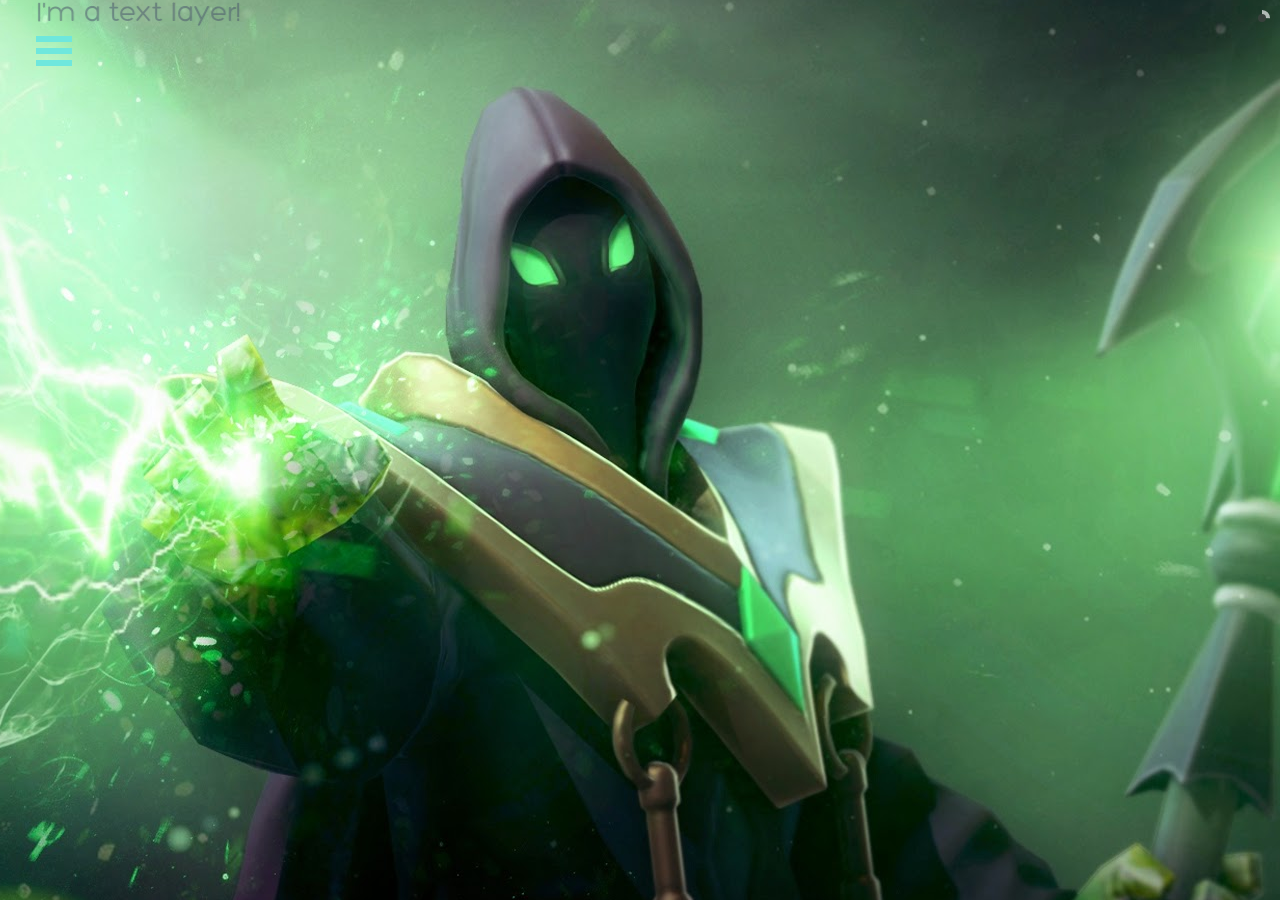
==== index.html @ c5466368 "Add margins to section (media) headings in home page" ====
<!DOCTYPE html>
<html lang="en">
<head>
	<meta charset="UTF-8">
	<meta http-equiv="X-UA-Compatible" content="IE=edge">
    <meta name="viewport" content="width=device-width, initial-scale=1">

	<title>Designscaster</title>

    <!-- Fonts -->
    <link rel="stylesheet" href="css/fonts.css">
    <!-- Font Awesome Icons -->
    <!-- Todo: download a stable file and get rid of the cdn link -->
    <link rel="stylesheet" href="https://maxcdn.bootstrapcdn.com/font-awesome/4.6.1/css/font-awesome.min.css">
    <!-- Bootstrap -->
    <link href="css/bootstrap.min.css" rel="stylesheet">

    <link rel="stylesheet" type="text/css" href="css/sideslide.css" />
    <!-- LayerSlider stylesheet -->
    <link rel="stylesheet" href="css/layerslider/layerslider.css" type="text/css">

    <link rel="stylesheet" href="css/style.css">

    <!-- HTML5 shim and Respond.js for IE8 support of HTML5 elements and media queries -->
    <!-- WARNING: Respond.js doesn't work if you view the page via file:// -->
    <!--[if lt IE 9]>
      <script src="https://oss.maxcdn.com/html5shiv/3.7.2/html5shiv.min.js"></script>
      <script src="https://oss.maxcdn.com/respond/1.4.2/respond.min.js"></script>
    <![endif]-->
</head>
<body>
    <div class="menu-wrap">
            <nav class="menu">
                <div class="icon-list">
                    <a href="#"><i class="fa fa-fw fa-star-o"></i><span>Favorites</span></a>
                    <a href="#"><i class="fa fa-fw fa-bell-o"></i><span>Alerts</span></a>
                    <a href="#"><i class="fa fa-fw fa-envelope-o"></i><span>Messages</span></a>
                    <a href="#"><i class="fa fa-fw fa-comment-o"></i><span>Comments</span></a>
                    <a href="#"><i class="fa fa-fw fa-bar-chart-o"></i><span>Analytics</span></a>
                    <a href="#"><i class="fa fa-fw fa-newspaper-o"></i><span>Reading List</span></a>
                </div>
            </nav>
            <button class="close-button" id="close-button">Close Menu</button>
        </div>
        <button class="menu-button" id="open-button">Open Menu</button>
        <div class="main-wrapper">
            <div class="content-wrap">
                <div class="content">

                    <div id="layerslider" style="width: 100%; height: 100%;">
                        <!-- The contents on your slider will be here -->

                        <!-- Slide -->
                        <div class="ls-slide" data-ls="slidedelay: 2000; transition2d: all;">
                         
                            <!-- A regular slide background -->
                            <img src="img/slider-1.jpg" class="ls-bg" alt="Slide background"/>
                         
                            <!-- YouTube/Vimeo video -->
                            <h3 class="ls-l">I'm a text layer!</h3>
                        </div>

                        <!-- Slide -->
                        <div class="ls-slide" data-ls="slidedelay: 2000; transition2d: all;">
                         
                            <!-- A regular slide background -->
                             <img src="img/slider-2.jpg" class="ls-bg" alt="Slide background"/>
                         
                            <!-- YouTube/Vimeo video -->
                            <h3 class="ls-l">I'm a text layer!</h3>
                        </div>

                    </div>

                    <div class="jumbotron">
                      <div class="container">
                          <h1>Hello, world!</h1>
  <p>Lorem ipsum dolor sit amet, consectetur adipisicing elit. Inventore impedit explicabo maiores provident obcaecati temporibus debitis ratione, amet! Impedit atque placeat deserunt recusandae magnam tenetur cumque laborum consequuntur, dolorum necessitatibus.</p>
  <p><a class="btn btn-primary btn-lg" href="#" role="button">Learn more</a></p>
                      </div>
                    </div>

                    <div class="container">
                        <div class="page-header">
                          <h1>About <small>designscaster</small></h1>
                        </div>
                       <div class="row">
                            <div class="col-sm-3">
                                <div class="media media-home">
                                    <div class="media-img pull-left">
                                        <div class="view view-1">
                                            <img src="./img/about.jpg" alt="About" width="120" height="120">
                                            <div class="mask mask-1"></div>
                                            <div class="mask mask-2"></div>
                                            <div class="mask-content">
                                                <a href="#" class="info">More</a>
                                            </div>
                                        </div>
                                    </div>
                                    <div class="media-body">
                                        <h4 class="media-heading">
                                            <a href="#">About</a>
                                        </h4>
                                        <p class="hidden-sm">Who we are and how we work</p>
                                    </div>
                                </div><!-- end media -->
                            </div>
                            <div class="col-sm-3">
                                <div class="media media-home">
                                    <div class="media-img pull-left">
                                        <div class="view view-2">
                                            <img src="./img/about.jpg" alt="Portfolio" width="120" height="120">
                                            <div class="mask mask-1"></div>
                                            <div class="mask mask-2"></div>
                                            <div class="mask-content">
                                                <a href="#" class="info">More</a>
                                            </div>
                                        </div>
                                    </div>
                                    <div class="media-body">
                                        <h4 class="media-heading">
                                            <a href="#">Portfolio</a>
                                        </h4>
                                        <p class="hidden-sm">Our projects</p>
                                    </div>
                                </div><!-- end media -->
                            </div>
                            <div class="col-sm-3">
                                <div class="media media-home">
                                    <div class="media-img pull-left">
                                        <div class="view view-3">
                                            <img src="./img/about.jpg" alt="Services" width="120" height="120">
                                            <div class="mask mask-1"></div>
                                            <div class="mask mask-2"></div>
                                            <div class="mask-content">
                                                <a href="#" class="info">More</a>
                                            </div>
                                        </div>
                                    </div>
                                    <div class="media-body">
                                        <h4 class="media-heading">
                                            <a href="#">Services</a>
                                        </h4>
                                        <p class="hidden-sm">What can we do for you</p>
                                    </div>
                                </div><!-- end media -->
                            </div>
                            <div class="col-sm-3">
                                <div class="media media-home">
                                    <div class="media-img pull-left">
                                        <div class="view view-4">
                                            <img src="./img/about.jpg" alt="Contact" width="120" height="120">
                                            <div class="mask mask-1"></div>
                                            <div class="mask mask-2"></div>
                                            <div class="mask-content">
                                                <a href="#" class="info">More</a>
                                            </div>
                                        </div>
                                    </div>
                                    <div class="media-body">
                                        <h4 class="media-heading">
                                            <a href="#">Get in touch</a>
                                        </h4>
                                        <p class="hidden-sm">How to contact us</p>
                                    </div>
                                </div><!-- end media -->
                            </div>
                        </div><!-- end row -->                
                    </div><!-- end container -->                
                </div>
            </div><!-- /content-wrap -->
        </div><!-- /main-wrapper -->

	<!-- jQuery (necessary for Bootstrap's JavaScript plugins) -->
    <script src="https://ajax.googleapis.com/ajax/libs/jquery/1.11.3/jquery.min.js"></script>
    <!-- Include all compiled plugins (below), or include individual files as needed -->
    <script src="js/bootstrap.min.js"></script>

    <script src="js/classie.js"></script>
    <script src="js/main.js"></script>
 
    <!-- External libraries: GreenSock -->
    <script src="js/layerslider/greensock.js" type="text/javascript"></script>
 
    <!-- LayerSlider script files -->
    <script src="js/layerslider/layerslider.transitions.js" type="text/javascript"></script>
    <script src="js/layerslider/layerslider.kreaturamedia.jquery.js" type="text/javascript"></script>

    <!-- Our Custom Script -->
    <script>
        $(document).ready(function(){
     
            // Calling LayerSlider on the target element
            $('#layerslider').layerSlider({
     
                // Slider options goes here,
                // please check the 'List of slider options' section in the documentation
                skin: 'noskin',
                pauseOnHover: false,
                // skinsPath: 'skins/',
                responsiveUnder : 960,
                // layersContainer : 960
            });
            

        });
    </script>
</body>
</html>
---- css/fonts.css ----
@font-face {
  font-family: 'Droid Serif';
  src: url('../fonts/DroidSerif.ttf');
}
@font-face {
    font-family: 'Droid Serif';
 	src: url('../fonts/DroidSerif-Bold.ttf');
    font-weight: bold;
}
@font-face {
    font-family: 'Droid Serif';
  	src: url('../fonts/DroidSerif-Italic.ttf');
    font-style: italic;
}
@font-face {
    font-family: 'Droid Serif';
 	src: url('../fonts/DroidSerif-BoldItalic.ttf');
 	font-weight: bold;
    font-style: italic, oblique;
}
@font-face {
  font-family: 'Hero';
  src: url('../fonts/Hero.otf');
}
@font-face {
  font-family: 'Hero';
  src: url('../fonts/Hero Light.otf');
  font-weight: 300;
}
---- css/sideslide.css ----
html, 
body, 
.main-wrapper, 
.content-wrap {
	overflow: hidden;
	width: 100%;
	height: 100%;
}

.main-wrapper {
}

.menu-wrap a {
	color: #fff;
}

.menu-wrap a:hover,
.menu-wrap a:focus {
	color: #6FE7DD;
}

.content-wrap {
	overflow-y: scroll;
	-webkit-overflow-scrolling: touch;
}

.content {
	position: relative;
	    height: 100%;
}

.content::before {
	position: absolute;
	top: 0;
	left: 0;
	z-index: 10;
	width: 100%;
	height: 100%;
	background: rgba(0,0,0,0.3);
	content: '';
	opacity: 0;
	-webkit-transform: translate3d(100%,0,0);
	transform: translate3d(100%,0,0);
	-webkit-transition: opacity 0.4s, -webkit-transform 0s 0.4s;
	transition: opacity 0.4s, transform 0s 0.4s;
	-webkit-transition-timing-function: cubic-bezier(0.7,0,0.3,1);
	transition-timing-function: cubic-bezier(0.7,0,0.3,1);
}

/* Menu Button */
.menu-button {
	position: fixed;
	z-index: 1000;
	margin: 1em;
	padding: 0;
	width: 2.5em;
	height: 2.25em;
	border: none;
	text-indent: 2.5em;
	font-size: 1.5em;
	color: transparent;
	background: transparent;
}

.menu-button::before {
	position: absolute;
	top: 0.5em;
	right: 0.5em;
	bottom: 0.5em;
	left: 0.5em;
	background: linear-gradient(#6FE7DD 20%, transparent 20%, transparent 40%, #6FE7DD 40%, #6FE7DD 60%, transparent 60%, transparent 80%, #6FE7DD 80%);
	content: '';
}

.menu-button:hover {
	opacity: 0.6;
}

/* Close Button */
.close-button {
	width: 1em;
	height: 1em;
	position: absolute;
	right: 1em;
	top: 1em;
	overflow: hidden;
	text-indent: 1em;
	font-size: 0.75em;
	border: none;
	background: transparent;
	color: transparent;
}

.close-button::before,
.close-button::after {
	content: '';
	position: absolute;
	width: 3px;
	height: 100%;
	top: 0;
	left: 50%;
	background: #fff;
}

.close-button::before {
	-webkit-transform: rotate(45deg);
	transform: rotate(45deg);
}

.close-button::after {
	-webkit-transform: rotate(-45deg);
	transform: rotate(-45deg);
}

/* Menu */
.menu-wrap {
	position: absolute;
	z-index: 1001;
	width: 300px;
	height: 100%;
	background: #3490DE;
	padding: 2.5em 1.5em 0;
	font-size: 1.15em;
	-webkit-transform: translate3d(-320px,0,0);
	transform: translate3d(-320px,0,0);
	-webkit-transition: -webkit-transform 0.4s;
	transition: transform 0.4s;
	-webkit-transition-timing-function: cubic-bezier(0.7,0,0.3,1);
	transition-timing-function: cubic-bezier(0.7,0,0.3,1);
}

.menu, 
.icon-list {
	height: 100%;
}

.icon-list {
	-webkit-transform: translate3d(0,100%,0);
	transform: translate3d(0,100%,0);
}

.icon-list a {
	display: block;
	padding: 0.8em;
	-webkit-transform: translate3d(0,500px,0);
	transform: translate3d(0,500px,0);
}

.icon-list,
.icon-list a {
	-webkit-transition: -webkit-transform 0s 0.4s;
	transition: transform 0s 0.4s;
	-webkit-transition-timing-function: cubic-bezier(0.7,0,0.3,1);
	transition-timing-function: cubic-bezier(0.7,0,0.3,1);
}

.icon-list a:nth-child(2) {
	-webkit-transform: translate3d(0,1000px,0);
	transform: translate3d(0,1000px,0);
}

.icon-list a:nth-child(3) {
	-webkit-transform: translate3d(0,1500px,0);
	transform: translate3d(0,1500px,0);
}

.icon-list a:nth-child(4) {
	-webkit-transform: translate3d(0,2000px,0);
	transform: translate3d(0,2000px,0);
}

.icon-list a:nth-child(5) {
	-webkit-transform: translate3d(0,2500px,0);
	transform: translate3d(0,2500px,0);
}

.icon-list a:nth-child(6) {
	-webkit-transform: translate3d(0,3000px,0);
	transform: translate3d(0,3000px,0);
}

.icon-list a span {
	margin-left: 10px;
	font-weight: 700;
}

/* Shown menu */
.show-menu .menu-wrap {
	-webkit-transform: translate3d(0,0,0);
	transform: translate3d(0,0,0);
	-webkit-transition: -webkit-transform 0.8s;
	transition: transform 0.8s;
	-webkit-transition-timing-function: cubic-bezier(0.7,0,0.3,1);
	transition-timing-function: cubic-bezier(0.7,0,0.3,1);
}

.show-menu .icon-list,
.show-menu .icon-list a {
	-webkit-transform: translate3d(0,0,0);
	transform: translate3d(0,0,0);
	-webkit-transition: -webkit-transform 0.8s;
	transition: transform 0.8s;
	-webkit-transition-timing-function: cubic-bezier(0.7,0,0.3,1);
	transition-timing-function: cubic-bezier(0.7,0,0.3,1);
}

.show-menu .icon-list a {
	-webkit-transition-duration: 0.9s;
	transition-duration: 0.9s;
}

.show-menu .content::before {
	opacity: 1;
	-webkit-transition: opacity 0.8s;
	transition: opacity 0.8s;
	-webkit-transition-timing-function: cubic-bezier(0.7,0,0.3,1);
	transition-timing-function: cubic-bezier(0.7,0,0.3,1);
	-webkit-transform: translate3d(0,0,0);
	transform: translate3d(0,0,0);
}
---- css/layerslider/layerslider.css ----
/*
	* Style settings of LayerSlider
	*
	* (c) 2011-2014 George Krupa, John Gera & Kreatura Media
	*
	* Plugin web:			http://kreaturamedia.com/
	* Licenses: 			http://codecanyon.net/licenses/
*/



/* Global settings */

.ls-container {
	visibility: hidden;
	position: relative;
}

.ls-lt-container {
	position: absolute;
}

.ls-lt-container,
.ls-lt-container * {
	text-align: left !important;
	direction: ltr !important;
}

.ls-container-fullscreen {
	margin: 0 auto !important;
	padding: 2% !important;
	background: black !important;
	border-radius: 0 !important;
	-moz-border-radius: 0 !important;
	-webkit-border-radius: 0 !important;
	border: none !important;
}

.ls-container-fullscreen .ls-thumbnail-wrapper,
.ls-container-fullscreen .ls-fullscreen,
.ls-container-fullscreen .ls-shadow {
	display: none !important;
}

.ls-overflow-hidden {
	overflow: hidden;
}

.ls-inner {
	position: relative;
	background-position: center center;
	z-index: 2;
}

.ls-loading-container {
	position: absolute !important;
	display: none;
	z-index: 3 !important;
	left: 50% !important;
	top: 50% !important;
}

.ls-loading-indicator {
	margin: 0 auto;
}

.ls-inner,
.ls-slide {
	width: 100%;
	height: 100%;
}

.ls-slide,
.ls-layer {
	position: absolute;
	display: none;
	background-position: center center;
	overflow: hidden;
}

.ls-active,
.ls-animating {
	display: block !important;
}

.ls-slide > * {
	position: absolute;
	line-height: normal;
	margin: 0;
	left: 0;
	top: 0;
}

.ls-slide .ls-bg {
	left: 0px;
	top: 0px;
	transform: none !important;
	-o-transform: none !important;
	-ms-transform: none !important;
	-moz-transform: none !important;
	-webkit-transform: none !important;
}

.ls-yourlogo {
	position: absolute;
	z-index: 99;
}



/* Timers */

.ls-bar-timer {
	position: absolute;
	width: 0;
	height: 2px;
	background: white;
	border-bottom: 2px solid #555;
	opacity: .55;
	filter: alpha(opacity=55);
	z-index: 4;
	top: 0;
}

.ls-circle-timer {
	width: 16px;
	height: 16px;
	position: absolute;
	right: 10px;
	top: 10px;
	z-index: 4;
	opacity: .65;
	filter: alpha(opacity=65);
	display: none;
}

.ls-ct-half {
	background: white;
}

.ls-ct-center {
	background: #444;
}

.ls-ct-left,
.ls-ct-right {
	width: 50%;
	height: 100%;
	overflow: hidden;
}

.ls-ct-left,
.ls-ct-right {
	float: left;
	position: relative;
}

.ls-ct-rotate {
	width: 200%;
	height: 100%;
	position: absolute;
	top: 0;
}

.ls-ct-left .ls-ct-rotate,
.ls-ct-right .ls-ct-hider,
.ls-ct-right .ls-ct-half {
	left: 0;
}

.ls-ct-right .ls-ct-rotate,
.ls-ct-left .ls-ct-hider,
.ls-ct-left .ls-ct-half {
	right: 0;
}

.ls-ct-hider,
.ls-ct-half {
	position: absolute;
	top: 0;
}

.ls-ct-hider {
	width: 50%;
	height: 100%;
	overflow: hidden;
}

.ls-ct-half {
	width: 200%;
	height: 100%;
}

.ls-ct-center {
	width: 50%;
	height: 50%;
	left: 25%;
	top: 25%;
	position: absolute;
}

.ls-ct-half,
.ls-ct-center {
	border-radius: 100px;
	-moz-border-radius: 100px;
	-webkit-border-radius: 100px;
}



/* Navigation */

.ls-bottom-nav-wrapper {
	height: 0;
}

.ls-bottom-slidebuttons {
	text-align: left;
}

.ls-bottom-nav-wrapper,
.ls-below-thumbnails {
	z-index: 2;
	height: 0;
	position: relative;
	text-align: center;
	margin: 0 auto;
}

.ls-below-thumbnails {
	display: none;
	z-index: 6;
}

.ls-bottom-nav-wrapper a,
.ls-nav-prev,
.ls-nav-next {
	outline: none;
}

* .ls-bottom-nav-wrapper *,
* .ls-bottom-nav-wrapper span * {
	direction: ltr !important;
}

.ls-bottom-slidebuttons {
	position: relative;
	z-index: 1000;
}

.ls-bottom-slidebuttons,
.ls-nav-start,
.ls-nav-stop,
.ls-nav-sides {
	position: relative;
}

.ls-nothumb {
	text-align: center !important;
}

.ls-link {
	position: absolute;
	width: 100% !important;
	height: 100% !important;
	left: 0 !important;
	top: 0 !important;
	background-image: url(blank.gif);
}

.ls-slide > a > * {
	background-image: url(blank.gif);
}



/* Embedded videos */

.ls-vpcontainer {
	width: 100%;
	height: 100%;
	position: absolute;
	left: 0;
	top: 0;
}

.ls-videopreview {
	width : 100%;
	height : 100%;
	position : absolute;
	left : 0;
	top : 0;
	cursor : pointer;
}

.ls-playvideo {
	position: absolute;
	left: 50%;
	top: 50%;
	cursor: pointer;
}



/* Thumbnails */

.ls-tn {
	display: none !important;
}

.ls-thumbnail-hover {
	display: none;
	position: absolute;
	left: 0;
}

.ls-thumbnail-hover-inner {
	width: 100%;
	height: 100%;
	position: absolute;
	left: 0;
	top: 0;
	display: none;
}

.ls-thumbnail-hover-bg {
	position: absolute;
	width: 100%;
	height: 100%;
	left: 0;
	top: 0;
}

.ls-thumbnail-hover-img {
	position: absolute;
	overflow: hidden;
}

.ls-thumbnail-hover img {
	max-width: none !important;
	position: absolute;
	display: inline-block;
	visibility: visible !important;
	left: 50%;
	top: 0;
}

.ls-thumbnail-hover span {
	left: 50%;
	top: 100%;
	width: 0;
	height: 0;
	display: block;
	position: absolute;
	border-left-color: transparent !important;
	border-right-color: transparent !important;
	border-bottom-color: transparent !important;
}

.ls-thumbnail-wrapper {
	position: relative;
	width: 100%;
	margin: 0 auto;
	z-index: 4;
}

.ls-thumbnail {
	position: relative;
	margin: 0 auto;
}

.ls-thumbnail-inner,
.ls-thumbnail-slide-container {
	width: 100%;
}

.ls-thumbnail-slide-container {
	overflow: hidden !important;
	position: relative;
}

.ls-touchscroll {
	overflow-x: auto !important;
}

.ls-thumbnail-slide {
	text-align: center;
	white-space: nowrap;
	float: left;
	position: relative;
}

.ls-thumbnail-slide a {
	overflow: hidden;
	display: inline-block;
	width: 0;
	height: 0;
	position: relative;
}

.ls-thumbnail-slide img {
	max-width: none !important;
	max-height: 100% !important;
	height: 100%;
	visibility: visible !important;
}

.ls-shadow {
	display: none;
	position: absolute;
	z-index: 1;
	top: 100%;
	width: 100%;
	left: 0;
	overflow: hidden !important;
	visibility: hidden;
}

.ls-shadow img {
	width: 100% !important;
	height: auto !important;
	position: absolute !important;
	left: 0 !important;
	bottom: 0 !important;
}

.ls-bottom-nav-wrapper,
.ls-thumbnail-wrapper,
.ls-nav-prev,
.ls-nav-next {
	visibility: hidden;
}



/* WP plugin fullwidth */

.ls-wp-fullwidth-container {
	width: 100%;
	position: relative;
}

.ls-wp-fullwidth-helper {
	position: absolute;
}



/* 2D & 3D Layer Transitions */

.ls-overflow-hidden {
	overflow: hidden;
}

.ls-lt-tile {
	position: relative;
	float: left;
	perspective: 1000px;
	-o-perspective: 1000px;
	-ms-perspective: 1000px;
	-moz-perspective: 1000px;
	-webkit-perspective: 1000px;
}

.ls-lt-tile img {
	visibility: visible;
	display: inline-block;
}

.ls-curtiles {
	overflow: hidden;
}

.ls-curtiles,
.ls-nexttiles {
	position: absolute;
	width: 100%;
	height: 100%;
	left: 0;
	top: 0;
}

.ls-curtile, .ls-nexttile {
	overflow: hidden;
	position: absolute;
	width: 100% !important;
	height: 100% !important;
	backface-visibility: hidden;
	-o-backface-visibility: hidden;
	-ms-backface-visibility: hidden;
	-moz-backface-visibility: hidden;
	-webkit-backface-visibility: hidden;
}

.ls-curtile {
	left: 0;
	top: 0;
}

.ls-curtile img,
.ls-nexttile img {
	position: absolute;
	filter: inherit;
}

.ls-3d-container {
	position: relative;
	overflow: visible !important;
}

.ls-3d-box {
	position: absolute;
	top: 50%;
	left: 50%;
	transform-style: preserve-3d;
	-o-transform-style: preserve-3d;
	-ms-transform-style: preserve-3d;
	-moz-transform-style: preserve-3d;
	-webkit-transform-style: preserve-3d;
}

.ls-3d-box div {
	overflow: hidden;
	background: #777;
	margin: 0;
	padding: 0;
	position: absolute;
}



/* Full screen */

.ls-fullscreen {
	position: absolute;
	z-index: 10;
	cursor: pointer;
	display: block;
}



/* Removing all default global styles of WordPress themes */

html * .ls-nav-prev,
html * .ls-nav-next,
html * .ls-container img,
html * .ls-bottom-nav-wrapper a,
html * .ls-container .ls-fullscreen,
body * .ls-nav-prev,
body * .ls-nav-next,
body * .ls-container img,
body * .ls-bottom-nav-wrapper a,
body * .ls-container .ls-fullscreen,
#ls-global * .ls-nav-prev,
#ls-global * .ls-nav-next,
#ls-global * .ls-container img,
#ls-global * .ls-bottom-nav-wrapper a,
#ls-global * .ls-container .ls-fullscreen,
html * .ls-thumbnail a,
body * .ls-thumbnail a,
#ls-global * .ls-thumbnail a {
	transition: none;
	-o-transition: none;
	-ms-transition: none;
	-moz-transition: none;
	-webkit-transition: none;
	line-height: normal;
	outline: none;
	padding: 0;
	border: 0;
}

html * .ls-slide > a,
body * .ls-slide > a,
#ls-global * .ls-slide > a,
html * .ls-slide > h1,
body * .ls-slide > h1,
#ls-global * .ls-slide > h1,
html * .ls-slide > h2,
body * .ls-slide > h2,
#ls-global * .ls-slide > h2,
html * .ls-slide > h3,
body * .ls-slide > h3,
#ls-global * .ls-slide > h3,
html * .ls-slide > h4,
body * .ls-slide > h4,
#ls-global * .ls-slide > h4,
html * .ls-slide > h5,
body * .ls-slide > h5,
#ls-global * .ls-slide > h5,
html * .ls-slide > p,
body * .ls-slide > p,
#ls-global * .ls-slide > p,
html * .ls-slide > div,
body * .ls-slide > div,
#ls-global * .ls-slide > div,
html * .ls-slide > span,
body * .ls-slide > span,
#ls-global * .ls-slide > span,
html * .ls-slide > *,
body * .ls-slide > *,
#ls-global * .ls-slide > * {
	transition: none;
	-o-transition: none;
	-ms-transition: none;
	-moz-transition: none;
	-webkit-transition: none;
}

html * .ls-slide > *,
body * .ls-slide > *,
#ls-global * .ls-slide > * {
	margin: 0;
}

html * .ls-container img,
body * .ls-container img,
#ls-global * .ls-container img {
	background: none !important;
	min-width: 0 !important;
	max-width: none !important;
	border-radius: 0;
	box-shadow: none;
	border: 0;
	padding: 0;
}

/*html * .ls-thumbnail a img,
body * .ls-thumbnail a img,
#ls-global * .ls-thumbnail a img {
	min-width: 100% !important;
}
*/

html * .ls-wp-container .ls-slide > *,
body * .ls-wp-container .ls-slide > *,
#ls-global * .ls-wp-container .ls-slide > * {
	line-height: normal;
	outline: none;
	padding: 0;
	margin: 0;
	border: 0;
}

html * .ls-wp-container .ls-slide > a > *,
body * .ls-wp-container .ls-slide > a > *,
#ls-global * .ls-wp-container .ls-slide > a > * {
	margin: 0;
}

html * .ls-wp-container .ls-slide > a,
body * .ls-wp-container .ls-slide > a,
#ls-global * .ls-wp-container .ls-slide > a {
	text-decoration: none;
}

.ls-wp-fullwidth-container,
.ls-wp-fullwidth-helper,
.ls-container,
.ls-container * {
	box-sizing: content-box !important;
	-moz-box-sizing: content-box !important;
	-webkit-box-sizing: content-box !important;
}

html * .ls-yourlogo,
body * .ls-yourlogo,
#ls-global * .ls-yourlogo {
	margin: 0;
}

html * .ls-tn,
body * .ls-tn,
#ls-global * .ls-tn {
	display: none;
}

.site {
	overflow: visible !important;
}



/* Style of LayerSlider Debug Console */

.ls-debug-console * {
	margin: 0 !important;
	padding: 0 !important;
	border: 0 !important;
	color: white !important;
	text-shadow: none !important;
	font-family: "HelveticaNeue-Light", "Helvetica Neue Light", Helvetica, Arial, sans-serif !important;
	line-height: normal !important;
	-webkit-font-smoothing: antialiased !important;
	text-align: left !important;
	font-style: normal !important;
}

.ls-debug-console h1 {
	padding-top: 10px !important;
	font-size: 17px !important;
	font-weight: bold !important;
}

.ls-debug-console h1:first-child {
	padding-top: 0 !important;
}

.ls-debug-console ul {
	padding-top: 10px !important;
	list-style: none !important;
}

.ls-debug-console li {
	margin-left: 10px !important;
	font-size: 13px !important;
	position: relative !important;
	font-weight: normal !important;
}

html * .ls-debug-console li ul,
body * .ls-debug-console li ul,
#ls-global * .ls-debug-console li ul {
	display: none;
	width: 260px;
	left: -10px;
}

.ls-debug-console li ul {
	position: absolute !important;
	bottom: 100% !important;
	padding: 10px 10px 10px 0 !important;
	background: white !important;
	border-radius: 10px !important;
	box-shadow: 0 0 20px black !important;
}

html * .ls-debug-console li:hover ul,
body * .ls-debug-console li:hover ul,
#ls-global * .ls-debug-console li:hover ul {
	display: block;
}

.ls-debug-console li ul * {
	color: black !important;
}

.ls-debug-console a {
	text-decoration: none !important;
	border-bottom: 1px dotted white !important;
}

.ls-error {
	border-radius: 5px !important;
	-moz-border-radius: 5px !important;
	-wenkit-border-radius: 5px !important;
	background: white !important;
	height: auto !important;
	width: auto !important;
	color: white !important;
	padding: 20px 40px 30px 80px !important;
	position: relative !important;
	box-shadow: 0 2px 20px -5px black;
}

.ls-error p {
	line-height: normal !important;
	text-shadow: none !important;
	margin: 0 !important;
	padding: 0 !important;
	border: 0 !important;
	text-align: justify !important;
	font-family: Arial, sans-serif !important;
}

.ls-error .ls-error-title {
	line-height: 40px !important;
	color: red !important;
	font-weight: bold !important;
	font-size: 16px !important;
}

.ls-error .ls-error-text {
	color: #555 !important;
	font-weight: normal !important;
	font-size: 13px !important;
}

.ls-error .ls-exclam {
	width: 40px !important;
	height: 40px !important;
	position: absolute !important;
	left: 20px !important;
	top: 20px !important;
	border-radius: 50px !important;
	-moz-border-radius: 50px !important;
	-webkit-border-radius: 50px !important;
	font-size: 30px !important;
	font-weight: bold !important;
	color: white !important;
	line-height: 40px !important;
	background: red !important;
	text-align: center !important;
}



/* GPU Hardware Acceleration */

html * .ls-container .ls-shadow,
html * .ls-container .ls-slide > *,
html * .ls-container .ls-fullscreen,
html * .ls-container .ls-3d-container,
html * .ls-container .ls-lt-container,
html * .ls-container .ls-lt-container *,
html * .ls-container .ls-thumbnail-wrapper,
html * .ls-container .ls-bottom-nav-wrapper,
body * .ls-container .ls-shadow,
body * .ls-container .ls-slide > *,
body * .ls-container .ls-fullscreen,
body * .ls-container .ls-3d-container,
body * .ls-container .ls-lt-container,
body * .ls-container .ls-lt-container *,
body * .ls-container .ls-thumbnail-wrapper,
body * .ls-container .ls-bottom-nav-wrapper,
#ls-global * .ls-container .ls-shadow,
#ls-global * .ls-container .ls-slide > *,
#ls-global * .ls-container .ls-fullscreen,
#ls-global * .ls-container .ls-3d-container,
#ls-global * .ls-container .ls-lt-container,
#ls-global * .ls-container .ls-lt-container *,
#ls-global * .ls-container .ls-thumbnail-wrapper,
#ls-global * .ls-container .ls-bottom-nav-wrapper,
.ls-gpuhack {
	transform: translate3d(0, 0, 0);
	-o-transform: translate3d(0, 0, 0);
	-ms-transform: translate3d(0, 0, 0);
	-moz-transform: translate3d(0, 0, 0);
	-webkit-transform: translate3d(0, 0, 0);
}

.ls-videohack {
	transform: none !important;
	-o-transform: none !important;
	-ms-transform: none !important;
	-moz-transform: none !important;
	-webkit-transform: none !important;
	transform-origin: none !important;
	-o-transform-origin: none !important;
	-ms-transform-origin: none !important;
	-moz-transform-origin: none !important;
	-webkit-transform-origin: none !important;
}

.ls-oldiepnghack {
	filter: none !important;
}

.ls-gpuhack {
	width: 100% !important;
	height: 100% !important;
	left: 0px !important;
	top: 0px !important;
}


html * .ls-container .ls-webkit-hack,
body * .ls-container .ls-webkit-hack,
#ls-global * .ls-container .ls-webkit-hack {
	width: 100%;
	height: 100%;
	position: absolute;
	left: 0;
	top: 0;
	z-index: 1;
}

/* GPU */

@media (transform-3d), (-o-transform-3d), (-ms-transform-3d), (-moz-transform-3d), (-webkit-transform-3d) {
	#ls-test3d {
		position: absolute;
		left: 9px;
		height: 3px;
	}
}

/* Mobile features */

.ls-forcehide {
	display: none !important;
}
---- css/style.css ----
/* ------------------ HOME PAGE -------------------- */
.jumbotron {
	background-color: #3490DE;
	color: white;
}

	/* --------------- MEDIA STYLES ------------------ */
	.media-home .media-heading {
		margin-top: 20px;
	}

/* -------- HOVER EFFECTS - sections home page --------- */
.view {
    width: 120px;
    height: 120px;
    float: left;
    overflow: hidden;
    position: relative;
    text-align: center;
    box-shadow: 1px 1px 2px #e6e6e6;
    cursor: default;
}

.view .mask, .view .mask-content {
    width: 240px;
    height: 240px;
    position: absolute;
    overflow: hidden;
    top: 0;
    left: 0;
}

.view img {
    display: block;
    position: relative;
}

.view a.info {
    display: inline-block;
    text-decoration: none;
    padding: 7px 14px;
    color: #fff;
    text-transform: uppercase;
    box-shadow: 0 0 1px #000;
}

.view a.info:hover {
    box-shadow: 0 0 5px #000;
}

.view-1 .mask-1,
.view-1 .mask-2 {
	background-color: rgba(0,0,0,0.5);
    height: 240px;
    width: 240px;
	background: rgba(102, 57, 166, 0.5);
	opacity: 1;
    transition: all 0.3s ease-in-out 0.6s;
}

.view-2 .mask-1,
.view-2 .mask-2 {
	background-color: rgba(0,0,0,0.5);
    height: 240px;
    width: 240px;
	background: rgba(111,231,221,0.5);
	opacity: 1;
    transition: all 0.3s ease-in-out 0.6s;
}

.view-3 .mask-1,
.view-3 .mask-2 {
	background-color: rgba(0,0,0,0.5);
    height: 240px;
    width: 240px;
	background: rgba(52,144,222,0.5);
	opacity: 1;
    transition: all 0.3s ease-in-out 0.6s;
}

.view-4 .mask-1,
.view-4 .mask-2 {
	background-color: rgba(0,0,0,0.5);
    height: 240px;
    width: 240px;
	background: rgba(235,38,50,0.5);
	opacity: 1;
    transition: all 0.3s ease-in-out 0.6s;
}

.view .mask-1 { 
    left: auto;
    right: 0px;
    transform: rotate(45deg) translateX(-180px);
    transform-origin: 100% 0%;
}

.view .mask-2 { 
    top: auto;
    bottom: 0px;
    transform: rotate(45deg) translateX(180px);
    transform-origin: 0% 100%;
}

.view .mask-content {
    background: rgba(0,0,0,0.9);
    height: 0px;
    opacity: 0.5;
    width: 120px;
    overflow: hidden;
    transform: rotate(-33.5deg) translate(-112px,166px);
    transform-origin: 0% 100%;
    transition: all 0.4s ease-in-out 0.3s;
}

.view:hover .mask-content{
    height: 36px;
    width: 120px;
    opacity: 0.9;
    top: 40px;
    transform: rotate(0deg) translate(0px,0px);
}

.view:hover .mask-1,
.view:hover .mask-2 {
	transition-delay: 0s;
}

.view:hover .mask-1 {
    transform: rotate(45deg) translateX(1px);
}

.view:hover .mask-2 {  
    transform: rotate(45deg) translateX(-1px);
}
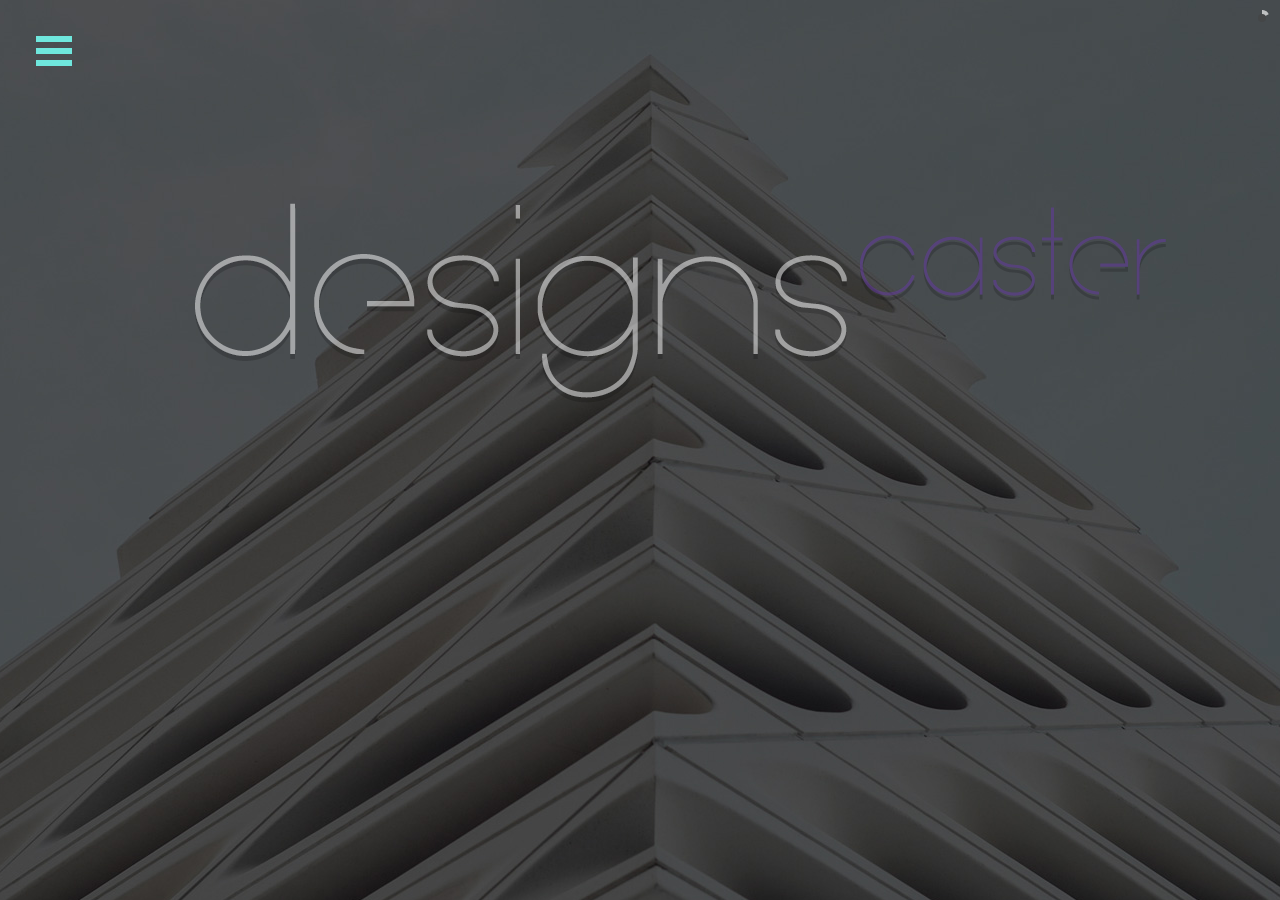
==== commit bd44a78b: "1. Logo 2. Slider 3. Blue section" ====
--- a/index.html
+++ b/index.html
@@ -31,6 +31,10 @@
 <body>
     <div class="menu-wrap">
             <nav class="menu">
+                <div>
+                    <img src="img/designscaster-logo-sm.png" class="img-responsive" alt="">
+                </div>
+                
                 <div class="icon-list">
                     <a href="#"><i class="fa fa-fw fa-star-o"></i><span>Favorites</span></a>
                     <a href="#"><i class="fa fa-fw fa-bell-o"></i><span>Alerts</span></a>
@@ -38,7 +42,10 @@
                     <a href="#"><i class="fa fa-fw fa-comment-o"></i><span>Comments</span></a>
                     <a href="#"><i class="fa fa-fw fa-bar-chart-o"></i><span>Analytics</span></a>
                     <a href="#"><i class="fa fa-fw fa-newspaper-o"></i><span>Reading List</span></a>
+                    <p style="color: #fff">We are a small motivated team and create beautiful websites mainly using the WordPress platform.</p>
                 </div>
+
+                        
             </nav>
             <button class="close-button" id="close-button">Close Menu</button>
         </div>
@@ -51,31 +58,35 @@
                         <!-- The contents on your slider will be here -->
 
                         <!-- Slide -->
-                        <div class="ls-slide" data-ls="slidedelay: 2000; transition2d: all;">
+                        <div class="ls-slide" data-ls="slidedelay: 3000; transition2d: all;">
                          
                             <!-- A regular slide background -->
                             <img src="img/slider-1.jpg" class="ls-bg" alt="Slide background"/>
-                         
-                            <!-- YouTube/Vimeo video -->
-                            <h3 class="ls-l">I'm a text layer!</h3>
+                             
+                             <!-- image layer -->
+                            <img style="top: 35%; left: 50%; font-size: 48px;" src="img/designscaster-logo.png" class="ls-l" alt="Image layer">
+
+                            <h1 style="top: 52%; left: 50%; font-size: 48px;"  data-ls="offsetxin:500;durationin:3000;rotateyin:60;transformoriginin:right 50% 0;offsetxout:-50;durationout:3000;showuntil:400;rotateyout:-60;transformoriginout:left 50% 0;delayin:300;parallaxlevel: -5;" class="ls-l">I'm a text layer!</h1>
                         </div>
 
                         <!-- Slide -->
-                        <div class="ls-slide" data-ls="slidedelay: 2000; transition2d: all;">
+                        <div class="ls-slide" data-ls="slidedelay: 3000; transition2d: all;">
                          
                             <!-- A regular slide background -->
                              <img src="img/slider-2.jpg" class="ls-bg" alt="Slide background"/>
                          
                             <!-- YouTube/Vimeo video -->
-                            <h3 class="ls-l">I'm a text layer!</h3>
+                            <h1 style="top: 50%; left: 50%; font-size: 48px;"  data-ls="offsetxin:0;durationin:1500;delayin:3700;rotateyin:90;skewxin:60;transformoriginin:25% 50% 0;offsetxout:100;durationout:750;skewxout:60;" class="ls-l">Cool things happen!</h1>
                         </div>
 
                     </div>
 
                     <div class="jumbotron">
                       <div class="container">
-                          <h1>Hello, world!</h1>
-  <p>Lorem ipsum dolor sit amet, consectetur adipisicing elit. Inventore impedit explicabo maiores provident obcaecati temporibus debitis ratione, amet! Impedit atque placeat deserunt recusandae magnam tenetur cumque laborum consequuntur, dolorum necessitatibus.</p>
+                          <h1><span class="glyphicon glyphicon-console"></span> Hello, world!</h1>
+                        <p>
+                            We are a young team of professionalists who have passion for innovation and quality. We have experience in the area of design and webdesign as well as branding, optimisation and social media marketing. Motivated to provide you with the best possible product for your business we adress every project individually. We will give you suggestions and you can choose which suits you the best.
+                        </p>
   <p><a class="btn btn-primary btn-lg" href="#" role="button">Learn more</a></p>
                       </div>
                     </div>
@@ -86,15 +97,11 @@
                         </div>
                        <div class="row">
                             <div class="col-sm-3">
-                                <div class="media media-home">
-                                    <div class="media-img pull-left">
-                                        <div class="view view-1">
-                                            <img src="./img/about.jpg" alt="About" width="120" height="120">
-                                            <div class="mask mask-1"></div>
-                                            <div class="mask mask-2"></div>
-                                            <div class="mask-content">
-                                                <a href="#" class="info">More</a>
-                                            </div>
+                                <div class="media">
+                                    <div class="media-img pull-left">
+                                        <div class="img-overlay">
+                                            <!-- <a href="#" class="btn btn-primary">More</a> -->
+                                            <img src="#" alt="About" width="120" height="120">
                                         </div>
                                     </div>
                                     <div class="media-body">
@@ -106,15 +113,11 @@
                                 </div><!-- end media -->
                             </div>
                             <div class="col-sm-3">
-                                <div class="media media-home">
-                                    <div class="media-img pull-left">
-                                        <div class="view view-2">
-                                            <img src="./img/about.jpg" alt="Portfolio" width="120" height="120">
-                                            <div class="mask mask-1"></div>
-                                            <div class="mask mask-2"></div>
-                                            <div class="mask-content">
-                                                <a href="#" class="info">More</a>
-                                            </div>
+                                <div class="media">
+                                    <div class="media-img pull-left">
+                                        <div class="img-overlay">
+                                            <!-- <a href="#" class="btn btn-primary">More</a> -->
+                                            <img src="#" alt="About" width="120" height="120">
                                         </div>
                                     </div>
                                     <div class="media-body">
@@ -126,15 +129,11 @@
                                 </div><!-- end media -->
                             </div>
                             <div class="col-sm-3">
-                                <div class="media media-home">
-                                    <div class="media-img pull-left">
-                                        <div class="view view-3">
-                                            <img src="./img/about.jpg" alt="Services" width="120" height="120">
-                                            <div class="mask mask-1"></div>
-                                            <div class="mask mask-2"></div>
-                                            <div class="mask-content">
-                                                <a href="#" class="info">More</a>
-                                            </div>
+                                <div class="media">
+                                    <div class="media-img pull-left">
+                                        <div class="img-overlay">
+                                            <!-- <a href="#" class="btn btn-primary">More</a> -->
+                                            <img src="#" alt="About" width="120" height="120">
                                         </div>
                                     </div>
                                     <div class="media-body">
@@ -146,15 +145,11 @@
                                 </div><!-- end media -->
                             </div>
                             <div class="col-sm-3">
-                                <div class="media media-home">
-                                    <div class="media-img pull-left">
-                                        <div class="view view-4">
-                                            <img src="./img/about.jpg" alt="Contact" width="120" height="120">
-                                            <div class="mask mask-1"></div>
-                                            <div class="mask mask-2"></div>
-                                            <div class="mask-content">
-                                                <a href="#" class="info">More</a>
-                                            </div>
+                                <div class="media">
+                                    <div class="media-img pull-left">
+                                        <div class="img-overlay">
+                                            <!-- <a href="#" class="btn btn-primary">More</a> -->
+                                            <img src="#" alt="About" width="120" height="120">
                                         </div>
                                     </div>
                                     <div class="media-body">
@@ -196,8 +191,8 @@
                 // Slider options goes here,
                 // please check the 'List of slider options' section in the documentation
                 skin: 'noskin',
-                pauseOnHover: false,
-                // skinsPath: 'skins/',
+                pauseOnHover: true,
+                skinsPath: 'skins/',
                 responsiveUnder : 960,
                 // layersContainer : 960
             });
--- a/css/sideslide.css
+++ b/css/sideslide.css
@@ -139,7 +139,7 @@
 	transform: translate3d(0,100%,0);
 }
 
-.icon-list a {
+.icon-list a,.icon-list p {
 	display: block;
 	padding: 0.8em;
 	-webkit-transform: translate3d(0,500px,0);
@@ -147,7 +147,8 @@
 }
 
 .icon-list,
-.icon-list a {
+.icon-list a,
+.icon-list p {
 	-webkit-transition: -webkit-transform 0s 0.4s;
 	transition: transform 0s 0.4s;
 	-webkit-transition-timing-function: cubic-bezier(0.7,0,0.3,1);
@@ -177,6 +178,10 @@
 .icon-list a:nth-child(6) {
 	-webkit-transform: translate3d(0,3000px,0);
 	transform: translate3d(0,3000px,0);
+}
+.icon-list p {
+	-webkit-transform: translate3d(0,3500px,0);
+	transform: translate3d(0,3500px,0);
 }
 
 .icon-list a span {
@@ -195,7 +200,8 @@
 }
 
 .show-menu .icon-list,
-.show-menu .icon-list a {
+.show-menu .icon-list a,
+.show-menu .icon-list p {
 	-webkit-transform: translate3d(0,0,0);
 	transform: translate3d(0,0,0);
 	-webkit-transition: -webkit-transform 0.8s;
@@ -204,7 +210,7 @@
 	transition-timing-function: cubic-bezier(0.7,0,0.3,1);
 }
 
-.show-menu .icon-list a {
+.show-menu .icon-list a, .show-menu .icon-list p {
 	-webkit-transition-duration: 0.9s;
 	transition-duration: 0.9s;
 }
--- a/css/style.css
+++ b/css/style.css
@@ -1,135 +1,7 @@
-/* ------------------ HOME PAGE -------------------- */
 .jumbotron {
 	background-color: #3490DE;
 	color: white;
 }
-
-	/* --------------- MEDIA STYLES ------------------ */
-	.media-home .media-heading {
-		margin-top: 20px;
-	}
-
-/* -------- HOVER EFFECTS - sections home page --------- */
-.view {
-    width: 120px;
-    height: 120px;
-    float: left;
-    overflow: hidden;
-    position: relative;
-    text-align: center;
-    box-shadow: 1px 1px 2px #e6e6e6;
-    cursor: default;
-}
-
-.view .mask, .view .mask-content {
-    width: 240px;
-    height: 240px;
-    position: absolute;
-    overflow: hidden;
-    top: 0;
-    left: 0;
-}
-
-.view img {
-    display: block;
-    position: relative;
-}
-
-.view a.info {
-    display: inline-block;
-    text-decoration: none;
-    padding: 7px 14px;
-    color: #fff;
-    text-transform: uppercase;
-    box-shadow: 0 0 1px #000;
-}
-
-.view a.info:hover {
-    box-shadow: 0 0 5px #000;
-}
-
-.view-1 .mask-1,
-.view-1 .mask-2 {
-	background-color: rgba(0,0,0,0.5);
-    height: 240px;
-    width: 240px;
-	background: rgba(102, 57, 166, 0.5);
-	opacity: 1;
-    transition: all 0.3s ease-in-out 0.6s;
-}
-
-.view-2 .mask-1,
-.view-2 .mask-2 {
-	background-color: rgba(0,0,0,0.5);
-    height: 240px;
-    width: 240px;
-	background: rgba(111,231,221,0.5);
-	opacity: 1;
-    transition: all 0.3s ease-in-out 0.6s;
-}
-
-.view-3 .mask-1,
-.view-3 .mask-2 {
-	background-color: rgba(0,0,0,0.5);
-    height: 240px;
-    width: 240px;
-	background: rgba(52,144,222,0.5);
-	opacity: 1;
-    transition: all 0.3s ease-in-out 0.6s;
-}
-
-.view-4 .mask-1,
-.view-4 .mask-2 {
-	background-color: rgba(0,0,0,0.5);
-    height: 240px;
-    width: 240px;
-	background: rgba(235,38,50,0.5);
-	opacity: 1;
-    transition: all 0.3s ease-in-out 0.6s;
-}
-
-.view .mask-1 { 
-    left: auto;
-    right: 0px;
-    transform: rotate(45deg) translateX(-180px);
-    transform-origin: 100% 0%;
-}
-
-.view .mask-2 { 
-    top: auto;
-    bottom: 0px;
-    transform: rotate(45deg) translateX(180px);
-    transform-origin: 0% 100%;
-}
-
-.view .mask-content {
-    background: rgba(0,0,0,0.9);
-    height: 0px;
-    opacity: 0.5;
-    width: 120px;
-    overflow: hidden;
-    transform: rotate(-33.5deg) translate(-112px,166px);
-    transform-origin: 0% 100%;
-    transition: all 0.4s ease-in-out 0.3s;
-}
-
-.view:hover .mask-content{
-    height: 36px;
-    width: 120px;
-    opacity: 0.9;
-    top: 40px;
-    transform: rotate(0deg) translate(0px,0px);
-}
-
-.view:hover .mask-1,
-.view:hover .mask-2 {
-	transition-delay: 0s;
-}
-
-.view:hover .mask-1 {
-    transform: rotate(45deg) translateX(1px);
-}
-
-.view:hover .mask-2 {  
-    transform: rotate(45deg) translateX(-1px);
-}
+.ls-slide h1 {
+	color: white !important;
+}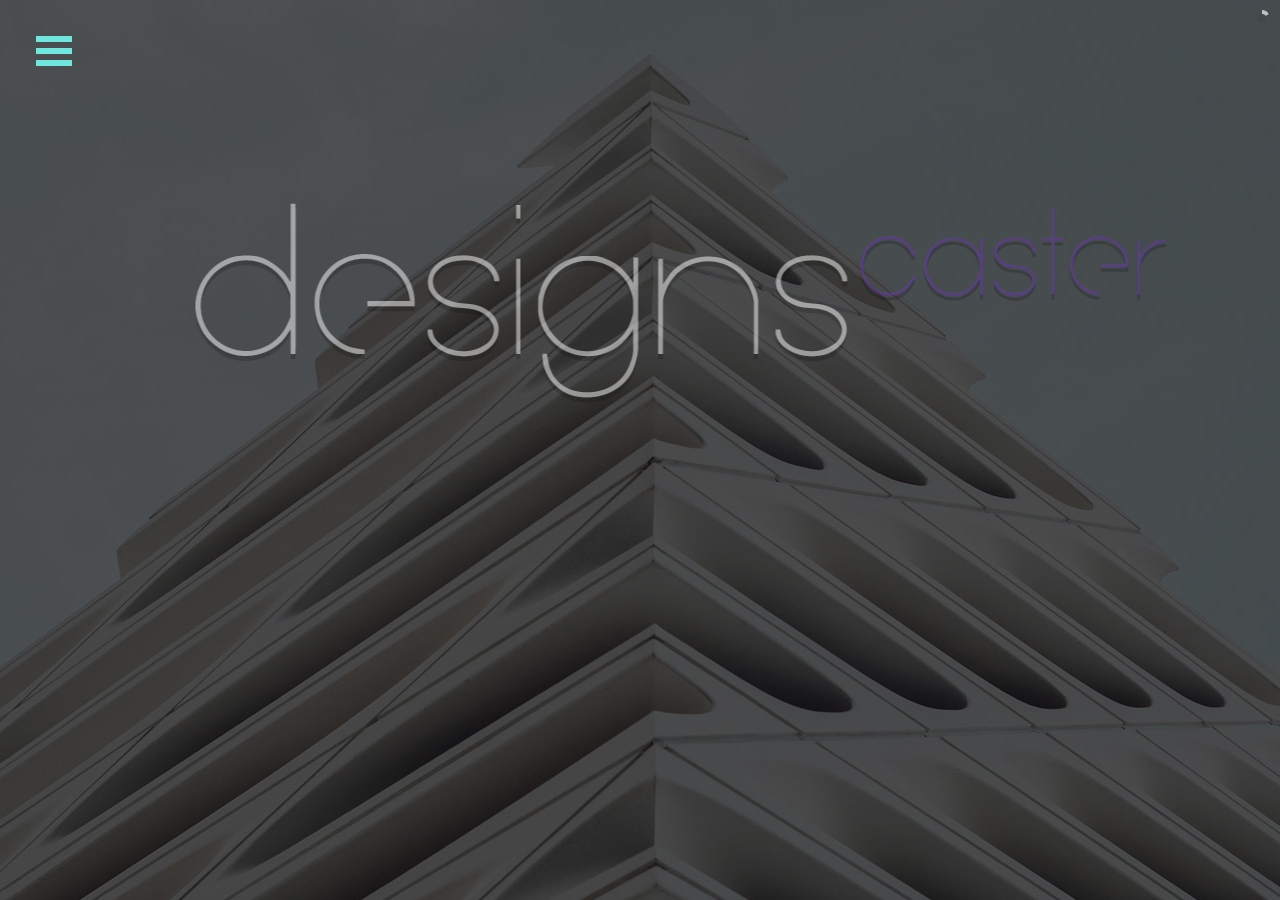
==== commit 193fd6b9: "Merge branch 'master' of https://bitbucket.org/notargetbg/designscaster" ====
--- a/index.html
+++ b/index.html
@@ -97,11 +97,15 @@
                         </div>
                        <div class="row">
                             <div class="col-sm-3">
-                                <div class="media">
-                                    <div class="media-img pull-left">
-                                        <div class="img-overlay">
-                                            <!-- <a href="#" class="btn btn-primary">More</a> -->
-                                            <img src="#" alt="About" width="120" height="120">
+                                <div class="media media-home">
+                                    <div class="media-img pull-left">
+                                        <div class="view view-1">
+                                            <img src="./img/about.jpg" alt="About" width="120" height="120">
+                                            <div class="mask mask-1"></div>
+                                            <div class="mask mask-2"></div>
+                                            <div class="mask-content">
+                                                <a href="#" class="info">More</a>
+                                            </div>
                                         </div>
                                     </div>
                                     <div class="media-body">
@@ -113,11 +117,15 @@
                                 </div><!-- end media -->
                             </div>
                             <div class="col-sm-3">
-                                <div class="media">
-                                    <div class="media-img pull-left">
-                                        <div class="img-overlay">
-                                            <!-- <a href="#" class="btn btn-primary">More</a> -->
-                                            <img src="#" alt="About" width="120" height="120">
+                                <div class="media media-home">
+                                    <div class="media-img pull-left">
+                                        <div class="view view-2">
+                                            <img src="./img/about.jpg" alt="Portfolio" width="120" height="120">
+                                            <div class="mask mask-1"></div>
+                                            <div class="mask mask-2"></div>
+                                            <div class="mask-content">
+                                                <a href="#" class="info">More</a>
+                                            </div>
                                         </div>
                                     </div>
                                     <div class="media-body">
@@ -129,11 +137,15 @@
                                 </div><!-- end media -->
                             </div>
                             <div class="col-sm-3">
-                                <div class="media">
-                                    <div class="media-img pull-left">
-                                        <div class="img-overlay">
-                                            <!-- <a href="#" class="btn btn-primary">More</a> -->
-                                            <img src="#" alt="About" width="120" height="120">
+                                <div class="media media-home">
+                                    <div class="media-img pull-left">
+                                        <div class="view view-3">
+                                            <img src="./img/about.jpg" alt="Services" width="120" height="120">
+                                            <div class="mask mask-1"></div>
+                                            <div class="mask mask-2"></div>
+                                            <div class="mask-content">
+                                                <a href="#" class="info">More</a>
+                                            </div>
                                         </div>
                                     </div>
                                     <div class="media-body">
@@ -145,11 +157,15 @@
                                 </div><!-- end media -->
                             </div>
                             <div class="col-sm-3">
-                                <div class="media">
-                                    <div class="media-img pull-left">
-                                        <div class="img-overlay">
-                                            <!-- <a href="#" class="btn btn-primary">More</a> -->
-                                            <img src="#" alt="About" width="120" height="120">
+                                <div class="media media-home">
+                                    <div class="media-img pull-left">
+                                        <div class="view view-4">
+                                            <img src="./img/about.jpg" alt="Contact" width="120" height="120">
+                                            <div class="mask mask-1"></div>
+                                            <div class="mask mask-2"></div>
+                                            <div class="mask-content">
+                                                <a href="#" class="info">More</a>
+                                            </div>
                                         </div>
                                     </div>
                                     <div class="media-body">
--- a/css/style.css
+++ b/css/style.css
@@ -1,7 +1,135 @@
+/* ------------------ HOME PAGE -------------------- */
 .jumbotron {
 	background-color: #3490DE;
 	color: white;
 }
-.ls-slide h1 {
-	color: white !important;
+
+	/* --------------- MEDIA STYLES ------------------ */
+	.media-home .media-heading {
+		margin-top: 20px;
+	}
+
+/* -------- HOVER EFFECTS - sections home page --------- */
+.view {
+    width: 120px;
+    height: 120px;
+    float: left;
+    overflow: hidden;
+    position: relative;
+    text-align: center;
+    box-shadow: 1px 1px 2px #e6e6e6;
+    cursor: default;
+}
+
+.view .mask, .view .mask-content {
+    width: 240px;
+    height: 240px;
+    position: absolute;
+    overflow: hidden;
+    top: 0;
+    left: 0;
+}
+
+.view img {
+    display: block;
+    position: relative;
+}
+
+.view a.info {
+    display: inline-block;
+    text-decoration: none;
+    padding: 7px 14px;
+    color: #fff;
+    text-transform: uppercase;
+    box-shadow: 0 0 1px #000;
+}
+
+.view a.info:hover {
+    box-shadow: 0 0 5px #000;
+}
+
+.view-1 .mask-1,
+.view-1 .mask-2 {
+	background-color: rgba(0,0,0,0.5);
+    height: 240px;
+    width: 240px;
+	background: rgba(102, 57, 166, 0.5);
+	opacity: 1;
+    transition: all 0.3s ease-in-out 0.6s;
+}
+
+.view-2 .mask-1,
+.view-2 .mask-2 {
+	background-color: rgba(0,0,0,0.5);
+    height: 240px;
+    width: 240px;
+	background: rgba(111,231,221,0.5);
+	opacity: 1;
+    transition: all 0.3s ease-in-out 0.6s;
+}
+
+.view-3 .mask-1,
+.view-3 .mask-2 {
+	background-color: rgba(0,0,0,0.5);
+    height: 240px;
+    width: 240px;
+	background: rgba(52,144,222,0.5);
+	opacity: 1;
+    transition: all 0.3s ease-in-out 0.6s;
+}
+
+.view-4 .mask-1,
+.view-4 .mask-2 {
+	background-color: rgba(0,0,0,0.5);
+    height: 240px;
+    width: 240px;
+	background: rgba(235,38,50,0.5);
+	opacity: 1;
+    transition: all 0.3s ease-in-out 0.6s;
+}
+
+.view .mask-1 { 
+    left: auto;
+    right: 0px;
+    transform: rotate(45deg) translateX(-180px);
+    transform-origin: 100% 0%;
+}
+
+.view .mask-2 { 
+    top: auto;
+    bottom: 0px;
+    transform: rotate(45deg) translateX(180px);
+    transform-origin: 0% 100%;
+}
+
+.view .mask-content {
+    background: rgba(0,0,0,0.9);
+    height: 0px;
+    opacity: 0.5;
+    width: 120px;
+    overflow: hidden;
+    transform: rotate(-33.5deg) translate(-112px,166px);
+    transform-origin: 0% 100%;
+    transition: all 0.4s ease-in-out 0.3s;
+}
+
+.view:hover .mask-content{
+    height: 36px;
+    width: 120px;
+    opacity: 0.9;
+    top: 40px;
+    transform: rotate(0deg) translate(0px,0px);
+}
+
+.view:hover .mask-1,
+.view:hover .mask-2 {
+	transition-delay: 0s;
+}
+
+.view:hover .mask-1 {
+    transform: rotate(45deg) translateX(1px);
+}
+
+.view:hover .mask-2 {  
+    transform: rotate(45deg) translateX(-1px);
 }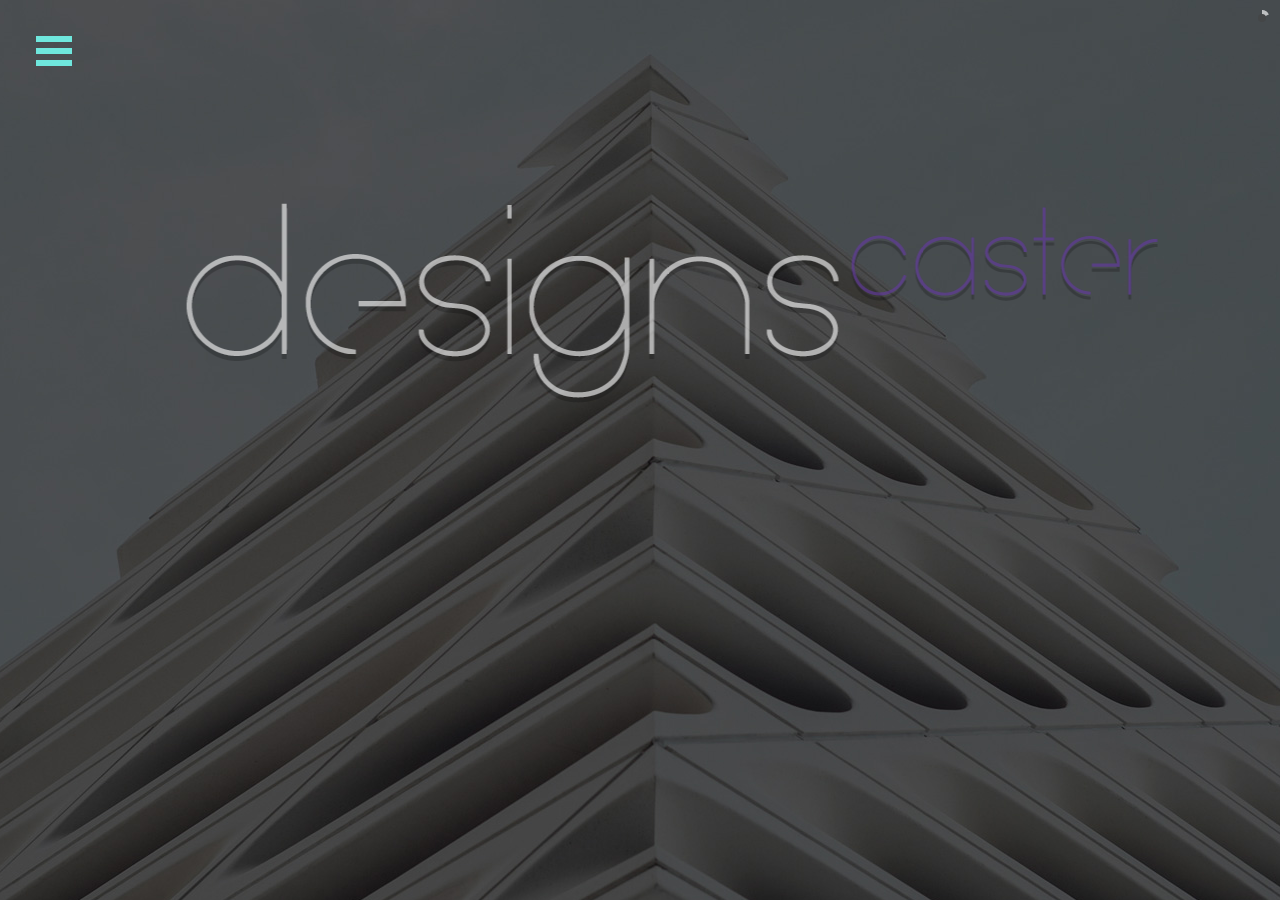
==== commit 81ad80d4: "Masonry + layerslider logo parralax" ====
--- a/index.html
+++ b/index.html
@@ -19,6 +19,8 @@
     <!-- LayerSlider stylesheet -->
     <link rel="stylesheet" href="css/layerslider/layerslider.css" type="text/css">
 
+    <!-- Masonry grid -->
+    <link rel="stylesheet" href="css/masonry.css">
     <link rel="stylesheet" href="css/style.css">
 
     <!-- HTML5 shim and Respond.js for IE8 support of HTML5 elements and media queries -->
@@ -64,7 +66,7 @@
                             <img src="img/slider-1.jpg" class="ls-bg" alt="Slide background"/>
                              
                              <!-- image layer -->
-                            <img style="top: 35%; left: 50%; font-size: 48px;" src="img/designscaster-logo.png" class="ls-l" alt="Image layer">
+                            <img style="top: 35%; left: 50%; font-size: 48px;" src="img/designscaster-logo.png" class="ls-l" data-ls="transformoriginin:right 50% 0;parallaxlevel: 19;" alt="Image layer">                             
 
                             <h1 style="top: 52%; left: 50%; font-size: 48px;"  data-ls="offsetxin:500;durationin:3000;rotateyin:60;transformoriginin:right 50% 0;offsetxout:-50;durationout:3000;showuntil:400;rotateyout:-60;transformoriginout:left 50% 0;delayin:300;parallaxlevel: -5;" class="ls-l">I'm a text layer!</h1>
                         </div>
@@ -177,8 +179,85 @@
                                 </div><!-- end media -->
                             </div>
                         </div><!-- end row -->                
-                    </div><!-- end container -->                
-                </div>
+                    </div><!-- end container --> 
+
+                    <div id="grid">
+                        <div id="posts">
+                            <div class="post">
+                                <img src="http://placehold.it/600x400"><br>
+                                <br>
+                                <strong>Title Goes Here</strong><br>
+                                <small>Category</small>
+                            </div>
+                            <div class="post">
+                                <img src="http://placehold.it/400x600"><br>
+                                <br>
+                                <strong>Title Goes Here</strong><br>
+                                <small>Category</small>
+                            </div>
+                            <div class="post">
+                                <img src="http://placehold.it/600x400"><br>
+                                <br>
+                                <strong>Title Goes Here</strong><br>
+                                <small>Category</small>
+                            </div>
+                            <div class="post">
+                                <img src="http://placehold.it/400x600"><br>
+                                <br>
+                                <strong>Title Goes Here</strong><br>
+                                <small>Category</small>
+                            </div>
+                            <div class="post cs2">
+                                <img src="http://placehold.it/600x400"><br>
+                                <br>
+                                <strong>Title Goes Here</strong><br>
+                                <small>Category</small>
+                            </div>
+                            <div class="post">
+                                <img src="http://placehold.it/400x600"><br>
+                                <br>
+                                <strong>Title Goes Here</strong><br>
+                                <small>Category</small>
+                            </div>
+                            <div class="post">
+                                <img src="http://placehold.it/600x400"><br>
+                                <br>
+                                <strong>Title Goes Here</strong><br>
+                                <small>Category</small>
+                            </div>
+                            <div class="post">
+                                <img src="http://placehold.it/400x600"><br>
+                                <br>
+                                <strong>Title Goes Here</strong><br>
+                                <small>Category</small>
+                            </div>
+                            <div class="post">
+                                <img src="http://placehold.it/600x400"><br>
+                                <br>
+                                <strong>Title Goes Here</strong><br>
+                                <small>Category</small>
+                            </div>
+                            <div class="post">
+                                <img src="http://placehold.it/400x600"><br>
+                                <br>
+                                <strong>Title Goes Here</strong><br>
+                                <small>Category</small>
+                            </div>
+                            <div class="post">
+                                <img src="http://placehold.it/600x400"><br>
+                                <br>
+                                <strong>Title Goes Here</strong><br>
+                                <small>Category</small>
+                            </div>
+                            <div class="post">
+                                <img src="http://placehold.it/400x600"><br>
+                                <br>
+                                <strong>Title Goes Here</strong><br>
+                                <small>Category</small>
+                            </div>
+                        </div>
+                    </div>               
+                </div> <!-- /content -->
             </div><!-- /content-wrap -->
         </div><!-- /main-wrapper -->
 
@@ -196,6 +275,9 @@
     <!-- LayerSlider script files -->
     <script src="js/layerslider/layerslider.transitions.js" type="text/javascript"></script>
     <script src="js/layerslider/layerslider.kreaturamedia.jquery.js" type="text/javascript"></script>
+
+    <!-- Masontry -->
+    <script src="http://cdnjs.cloudflare.com/ajax/libs/masonry/3.1.5/masonry.pkgd.min.js"></script>
 
     <!-- Our Custom Script -->
     <script>
@@ -215,6 +297,63 @@
             
 
         });
+
+        // Load is used to ensure all images have been loaded, impossible with document
+
+        jQuery(window).load(function () {
+
+            // Takes the gutter width from the bottom margin of .post
+
+            var gutter = parseInt(jQuery('.post').css('marginBottom'));
+            var container = jQuery('#posts');
+
+            // Creates an instance of Masonry on #posts
+
+            container.masonry({
+                gutter: false,
+                itemSelector: '.post',
+                columnWidth: '.post'
+            });
+            
+            
+            // This code fires every time a user resizes the screen and only affects .post elements
+            // whose parent class isn't .container. Triggers resize first so nothing looks weird.
+            
+            jQuery(window).bind('resize', function () {
+                if (!jQuery('#posts').parent().hasClass('container')) {
+                    
+                    
+                    
+                    // Resets all widths to 'auto' to sterilize calculations
+                    
+                    post_width = jQuery('.post').width() + gutter;
+                    jQuery('#posts, body > #grid').css('width', 'auto');
+                    
+                    
+                    
+                    // Calculates how many .post elements will actually fit per row. Could this code be cleaner?
+                    
+                    posts_per_row = jQuery('#posts').innerWidth() / post_width;
+                    floor_posts_width = (Math.floor(posts_per_row) * post_width) - gutter;
+                    ceil_posts_width = (Math.ceil(posts_per_row) * post_width) - gutter;
+                    posts_width = (ceil_posts_width > jQuery('#posts').innerWidth()) ? floor_posts_width : ceil_posts_width;
+                    if (posts_width == jQuery('.post').width()) {
+                        posts_width = '100%';
+                    }
+                    
+                    
+                    
+                    // Ensures that all top-level elements have equal width and stay centered
+                    
+                    jQuery('#posts, #grid').css('width', posts_width);
+                    jQuery('#grid').css({'margin': '0 auto'});
+                        
+                
+                
+                }
+            }).trigger('resize');
+
+        });
     </script>
 </body>
 </html>--- a/css/masonry.css
+++ b/css/masonry.css
@@ -0,0 +1,60 @@
+/* Grid */
+
+#posts { margin: 30px auto 0; }
+.post {
+	margin: 0 0 50px;
+	text-align: center;
+	width: 100%;
+}
+.post img { padding: 0 15px; width: 100%; }
+
+#grid.container .post img { padding: 0; }
+
+
+/* Medium devices */
+
+@media (min-width: 768px) {
+	#grid > #posts .post { width: 335px; }
+	#grid > #posts .post.cs2 { width: 100%; }
+	.post img { padding: 0; }
+}
+
+
+
+/* Medium devices */
+
+@media (min-width: 992px) {
+	#grid > #posts .post { width: 445px; }
+	#grid > #posts .post.cs2 { width: 100%; }
+}
+
+
+
+/* Large devices */
+
+@media (min-width: 1200px) {
+	#grid > #posts .post { width: 346px; }
+	#grid > #posts .post.cs2 { width: 742px; }
+}
+
+
+
+/* Large devices min-width (1200px) + a .post margin (50px) * 2 (100px) = 1300px */
+/* 1300px gives me the clearance I need to keep the margins of the entire #grid (the
+bleed if you will) the same width as the .post margins posts (50px). Basically I'm
+being really picky about whitespace. If you don't care, no problem, just delete this.
+Can this be done with Masonry options? */
+
+@media (min-width: 1300px) {
+	#grid {
+		left: -50px;
+		padding-left: 50px;
+		padding-right: 50px;
+		position: relative;
+    	}
+	#grid.container {
+		left: auto;
+		padding-left: 15px;
+		padding-right: 15px;
+	}
+}--- a/css/style.css
+++ b/css/style.css
@@ -2,6 +2,9 @@
 .jumbotron {
 	background-color: #3490DE;
 	color: white;
+}
+.ls-slide h1 {
+    color: white !important;
 }
 
 	/* --------------- MEDIA STYLES ------------------ */
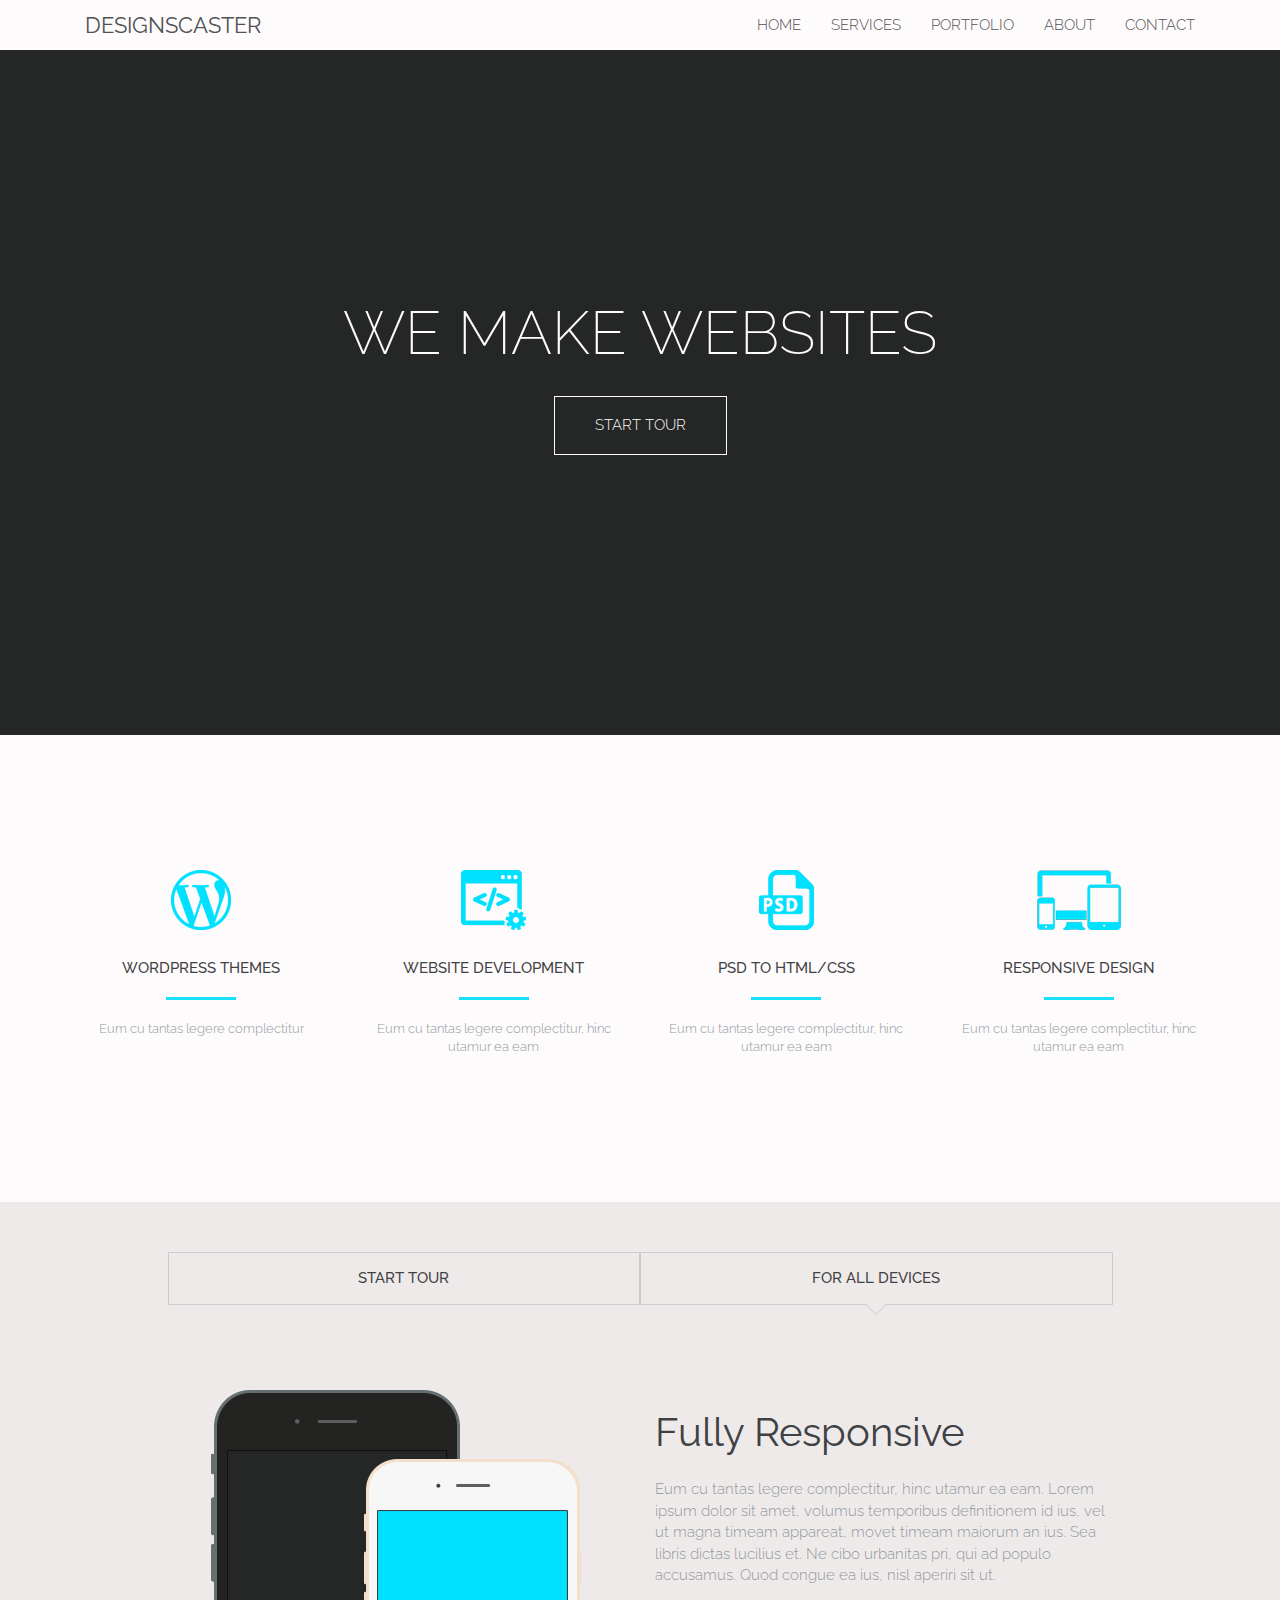
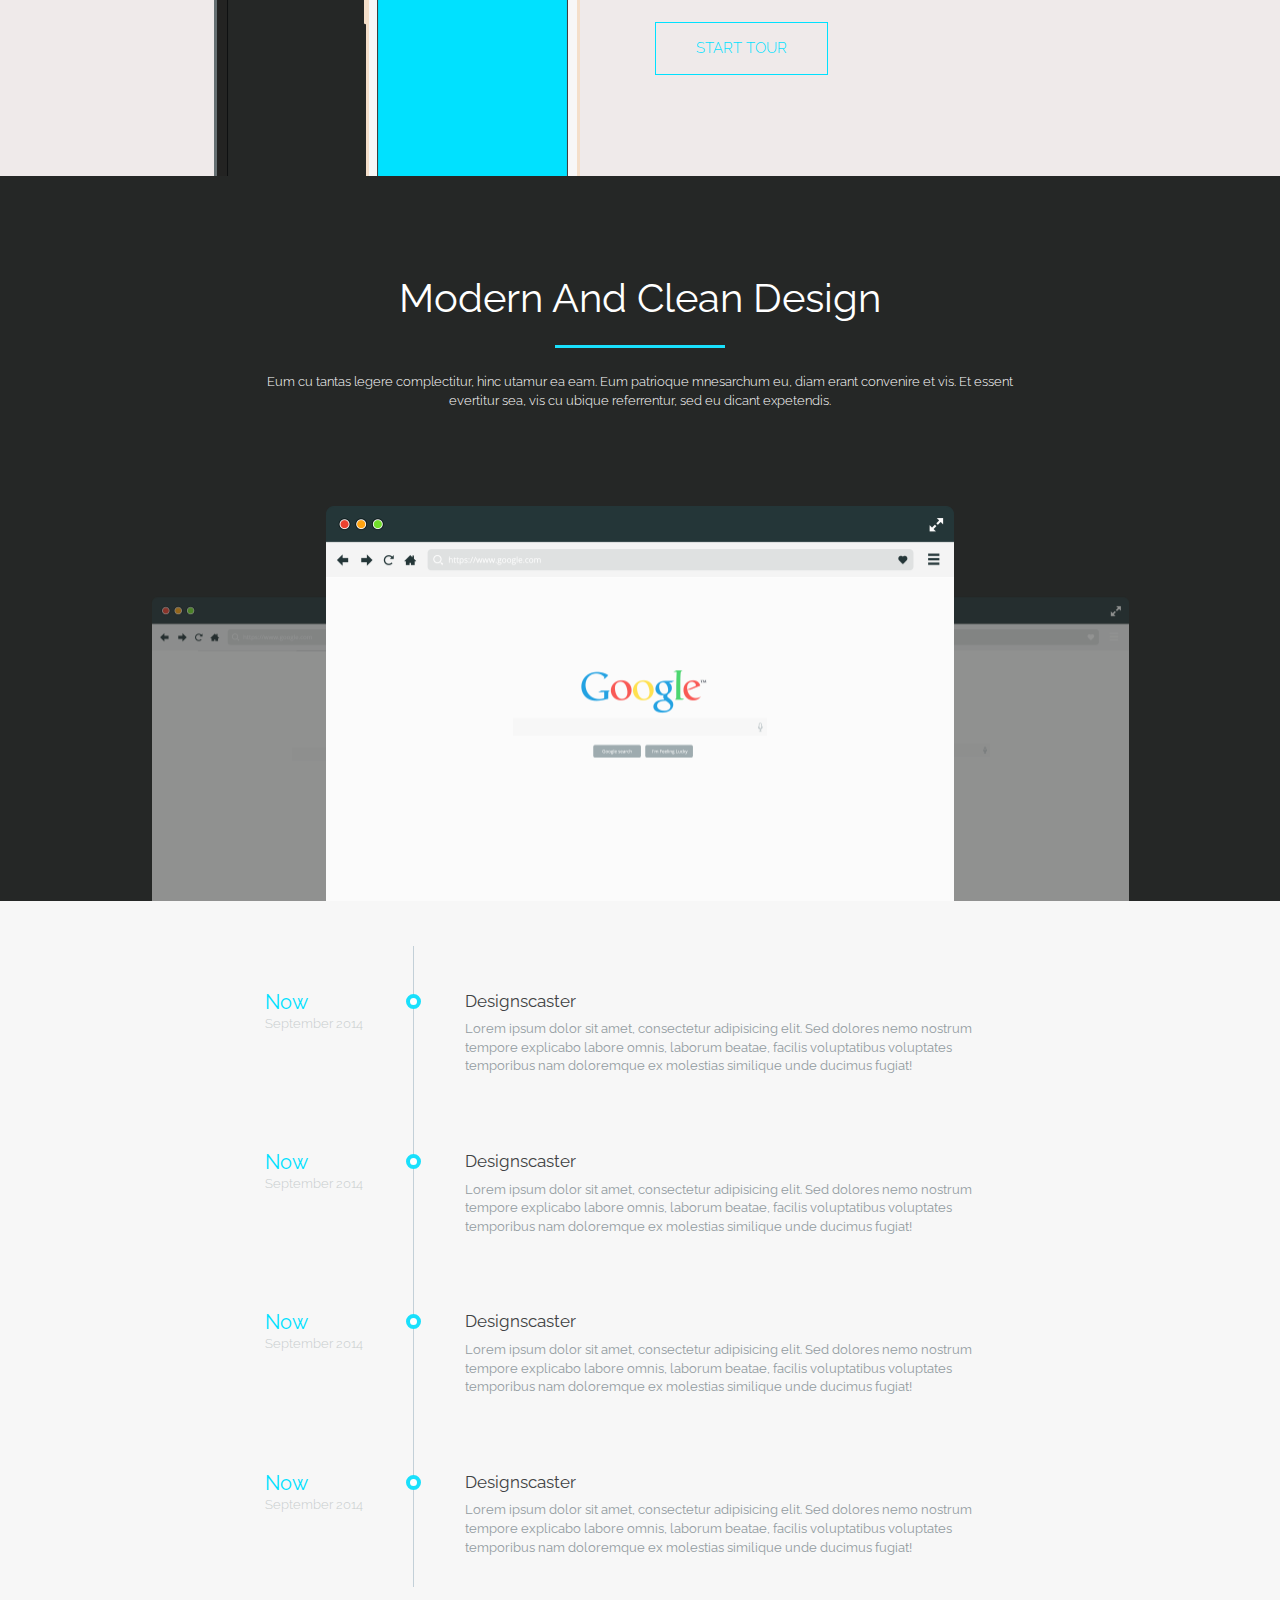
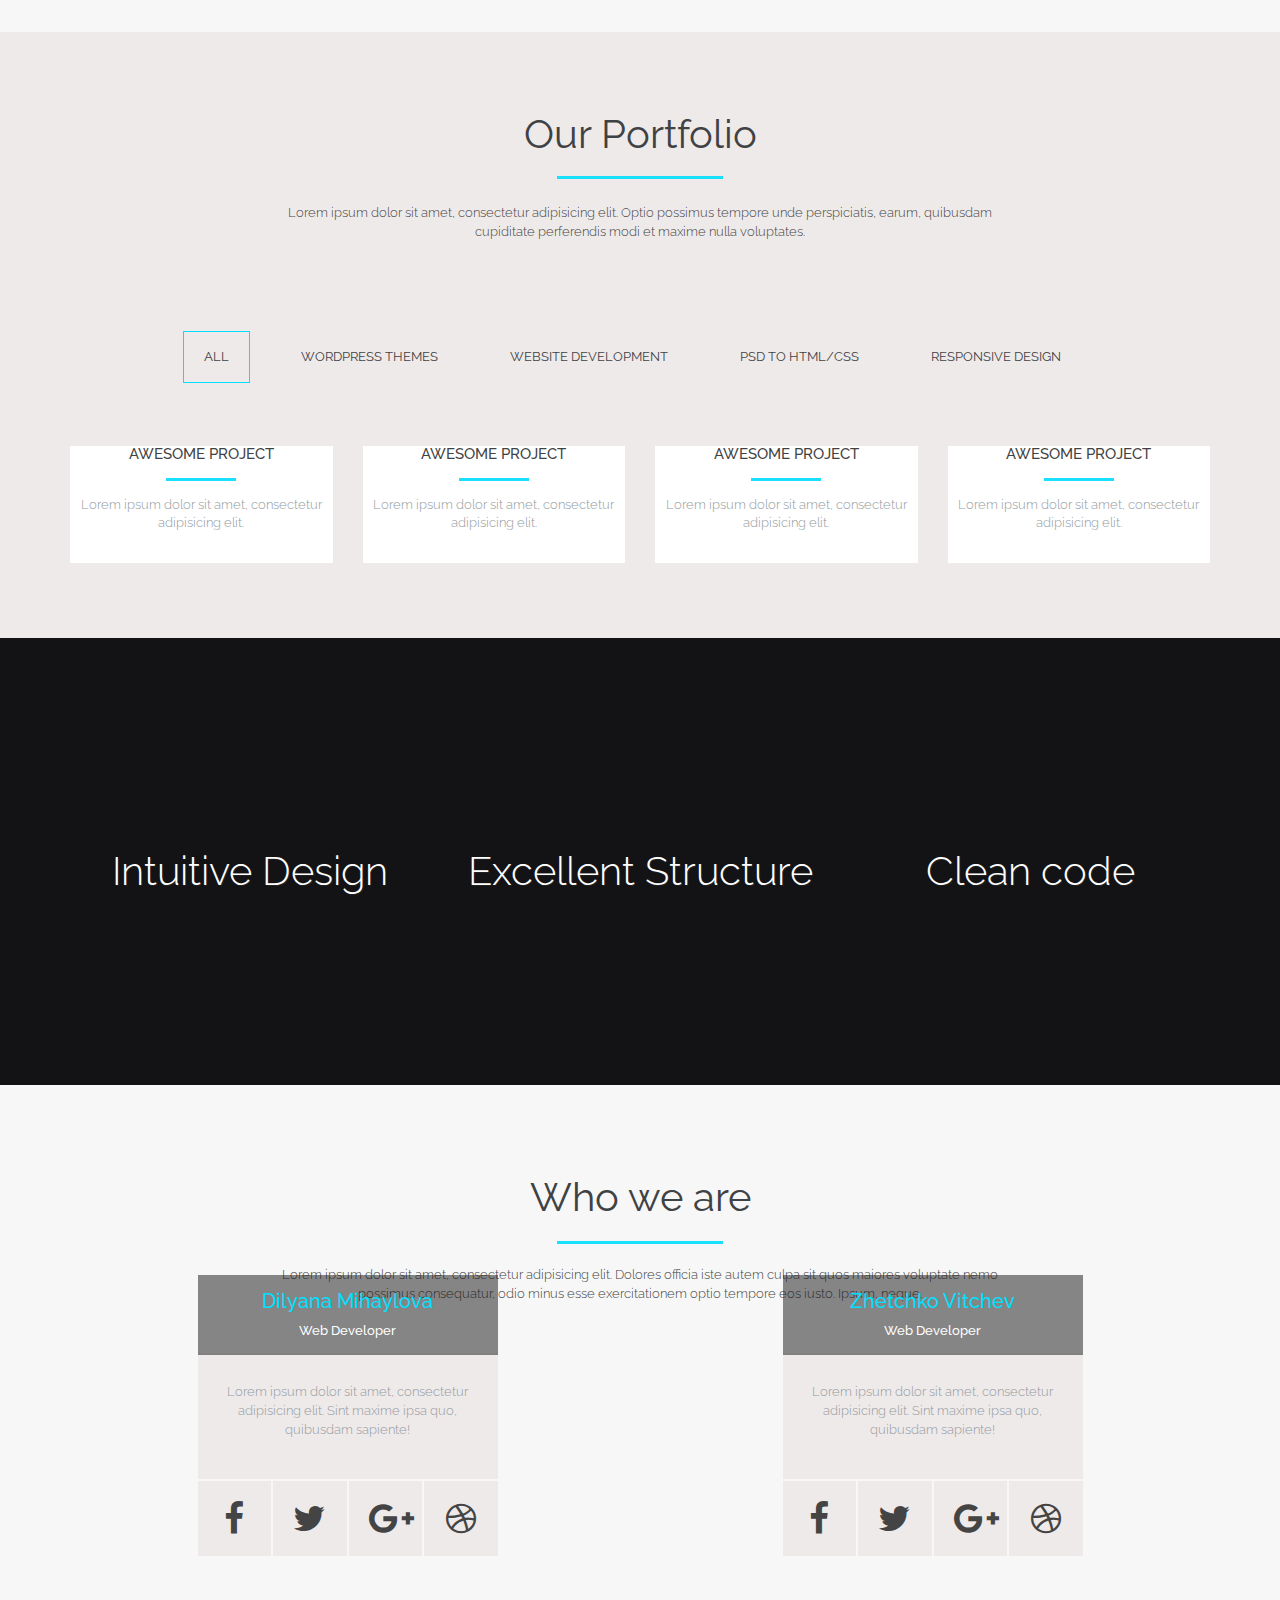
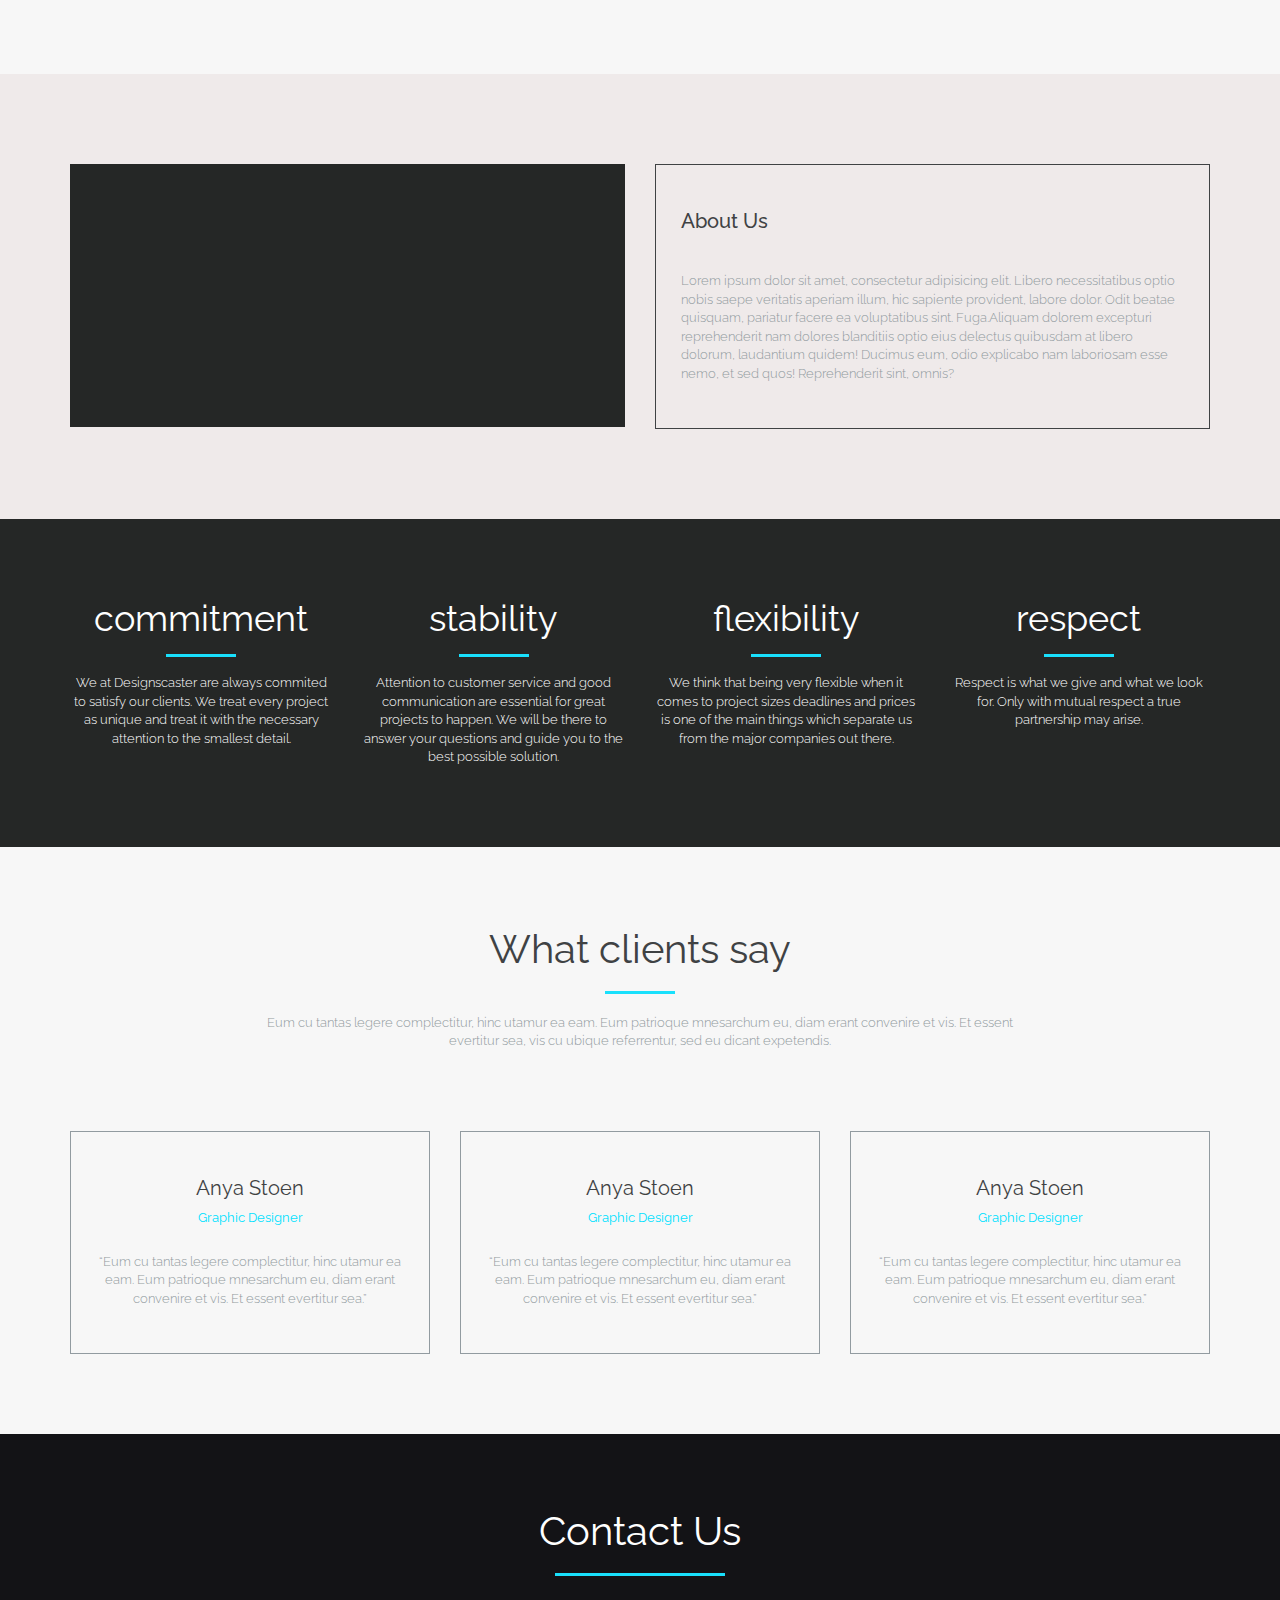
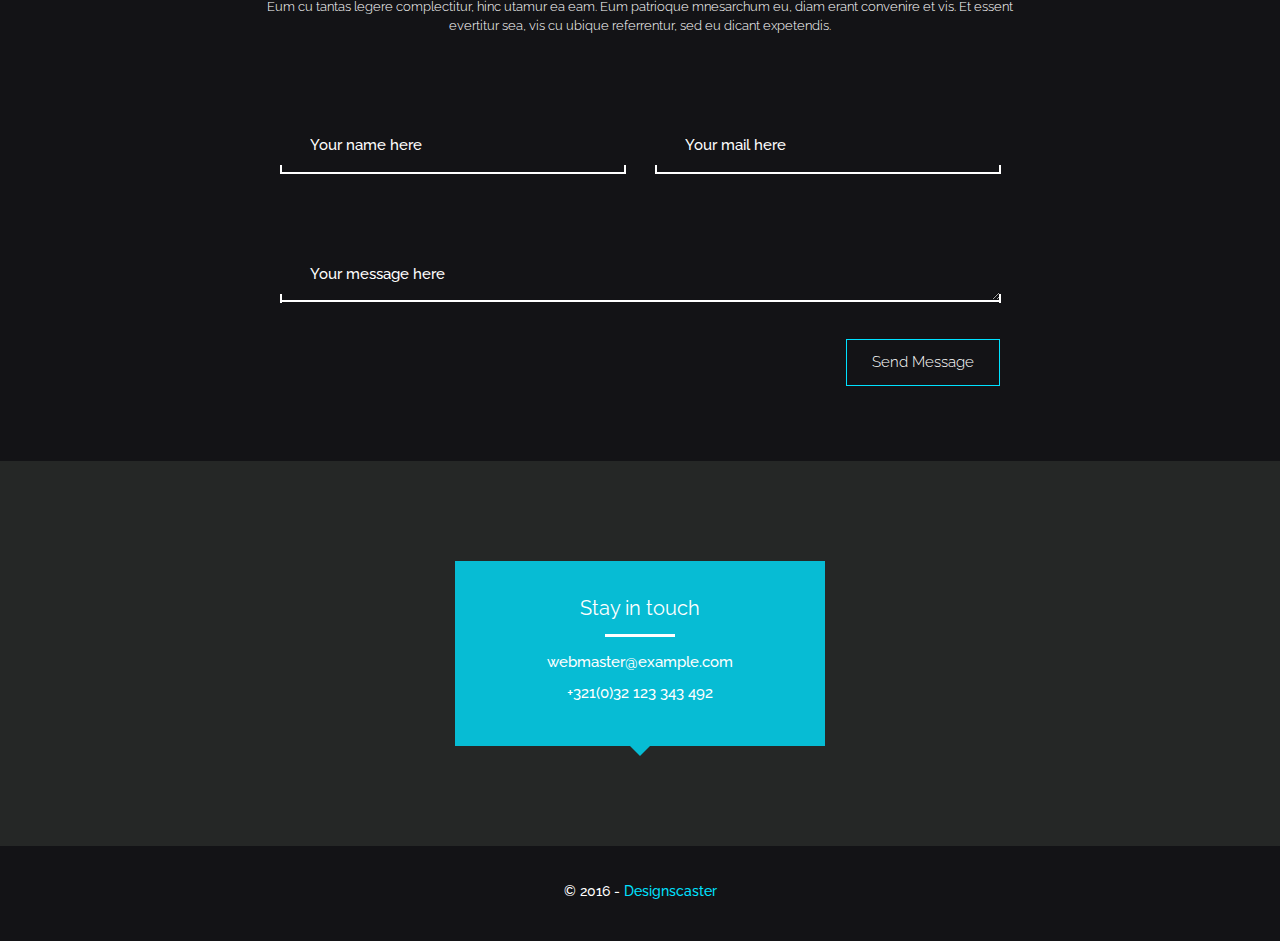
==== commit 0e61fa0a: "Upload New website" ====
--- a/index.html
+++ b/index.html
@@ -1,359 +1,470 @@
 <!DOCTYPE html>
 <html lang="en">
-<head>
-	<meta charset="UTF-8">
-	<meta http-equiv="X-UA-Compatible" content="IE=edge">
-    <meta name="viewport" content="width=device-width, initial-scale=1">
-
-	<title>Designscaster</title>
-
-    <!-- Fonts -->
-    <link rel="stylesheet" href="css/fonts.css">
-    <!-- Font Awesome Icons -->
-    <!-- Todo: download a stable file and get rid of the cdn link -->
-    <link rel="stylesheet" href="https://maxcdn.bootstrapcdn.com/font-awesome/4.6.1/css/font-awesome.min.css">
-    <!-- Bootstrap -->
-    <link href="css/bootstrap.min.css" rel="stylesheet">
-
-    <link rel="stylesheet" type="text/css" href="css/sideslide.css" />
-    <!-- LayerSlider stylesheet -->
-    <link rel="stylesheet" href="css/layerslider/layerslider.css" type="text/css">
-
-    <!-- Masonry grid -->
-    <link rel="stylesheet" href="css/masonry.css">
-    <link rel="stylesheet" href="css/style.css">
-
-    <!-- HTML5 shim and Respond.js for IE8 support of HTML5 elements and media queries -->
-    <!-- WARNING: Respond.js doesn't work if you view the page via file:// -->
-    <!--[if lt IE 9]>
-      <script src="https://oss.maxcdn.com/html5shiv/3.7.2/html5shiv.min.js"></script>
-      <script src="https://oss.maxcdn.com/respond/1.4.2/respond.min.js"></script>
-    <![endif]-->
-</head>
-<body>
-    <div class="menu-wrap">
-            <nav class="menu">
-                <div>
-                    <img src="img/designscaster-logo-sm.png" class="img-responsive" alt="">
-                </div>
-                
-                <div class="icon-list">
-                    <a href="#"><i class="fa fa-fw fa-star-o"></i><span>Favorites</span></a>
-                    <a href="#"><i class="fa fa-fw fa-bell-o"></i><span>Alerts</span></a>
-                    <a href="#"><i class="fa fa-fw fa-envelope-o"></i><span>Messages</span></a>
-                    <a href="#"><i class="fa fa-fw fa-comment-o"></i><span>Comments</span></a>
-                    <a href="#"><i class="fa fa-fw fa-bar-chart-o"></i><span>Analytics</span></a>
-                    <a href="#"><i class="fa fa-fw fa-newspaper-o"></i><span>Reading List</span></a>
-                    <p style="color: #fff">We are a small motivated team and create beautiful websites mainly using the WordPress platform.</p>
-                </div>
-
-                        
-            </nav>
-            <button class="close-button" id="close-button">Close Menu</button>
-        </div>
-        <button class="menu-button" id="open-button">Open Menu</button>
-        <div class="main-wrapper">
-            <div class="content-wrap">
-                <div class="content">
-
-                    <div id="layerslider" style="width: 100%; height: 100%;">
-                        <!-- The contents on your slider will be here -->
-
-                        <!-- Slide -->
-                        <div class="ls-slide" data-ls="slidedelay: 3000; transition2d: all;">
-                         
-                            <!-- A regular slide background -->
-                            <img src="img/slider-1.jpg" class="ls-bg" alt="Slide background"/>
-                             
-                             <!-- image layer -->
-                            <img style="top: 35%; left: 50%; font-size: 48px;" src="img/designscaster-logo.png" class="ls-l" data-ls="transformoriginin:right 50% 0;parallaxlevel: 19;" alt="Image layer">                             
-
-                            <h1 style="top: 52%; left: 50%; font-size: 48px;"  data-ls="offsetxin:500;durationin:3000;rotateyin:60;transformoriginin:right 50% 0;offsetxout:-50;durationout:3000;showuntil:400;rotateyout:-60;transformoriginout:left 50% 0;delayin:300;parallaxlevel: -5;" class="ls-l">I'm a text layer!</h1>
-                        </div>
-
-                        <!-- Slide -->
-                        <div class="ls-slide" data-ls="slidedelay: 3000; transition2d: all;">
-                         
-                            <!-- A regular slide background -->
-                             <img src="img/slider-2.jpg" class="ls-bg" alt="Slide background"/>
-                         
-                            <!-- YouTube/Vimeo video -->
-                            <h1 style="top: 50%; left: 50%; font-size: 48px;"  data-ls="offsetxin:0;durationin:1500;delayin:3700;rotateyin:90;skewxin:60;transformoriginin:25% 50% 0;offsetxout:100;durationout:750;skewxout:60;" class="ls-l">Cool things happen!</h1>
-                        </div>
-
-                    </div>
-
-                    <div class="jumbotron">
-                      <div class="container">
-                          <h1><span class="glyphicon glyphicon-console"></span> Hello, world!</h1>
-                        <p>
-                            We are a young team of professionalists who have passion for innovation and quality. We have experience in the area of design and webdesign as well as branding, optimisation and social media marketing. Motivated to provide you with the best possible product for your business we adress every project individually. We will give you suggestions and you can choose which suits you the best.
-                        </p>
-  <p><a class="btn btn-primary btn-lg" href="#" role="button">Learn more</a></p>
-                      </div>
-                    </div>
-
-                    <div class="container">
-                        <div class="page-header">
-                          <h1>About <small>designscaster</small></h1>
-                        </div>
-                       <div class="row">
-                            <div class="col-sm-3">
-                                <div class="media media-home">
-                                    <div class="media-img pull-left">
-                                        <div class="view view-1">
-                                            <img src="./img/about.jpg" alt="About" width="120" height="120">
-                                            <div class="mask mask-1"></div>
-                                            <div class="mask mask-2"></div>
-                                            <div class="mask-content">
-                                                <a href="#" class="info">More</a>
-                                            </div>
-                                        </div>
-                                    </div>
-                                    <div class="media-body">
-                                        <h4 class="media-heading">
-                                            <a href="#">About</a>
-                                        </h4>
-                                        <p class="hidden-sm">Who we are and how we work</p>
-                                    </div>
-                                </div><!-- end media -->
-                            </div>
-                            <div class="col-sm-3">
-                                <div class="media media-home">
-                                    <div class="media-img pull-left">
-                                        <div class="view view-2">
-                                            <img src="./img/about.jpg" alt="Portfolio" width="120" height="120">
-                                            <div class="mask mask-1"></div>
-                                            <div class="mask mask-2"></div>
-                                            <div class="mask-content">
-                                                <a href="#" class="info">More</a>
-                                            </div>
-                                        </div>
-                                    </div>
-                                    <div class="media-body">
-                                        <h4 class="media-heading">
-                                            <a href="#">Portfolio</a>
-                                        </h4>
-                                        <p class="hidden-sm">Our projects</p>
-                                    </div>
-                                </div><!-- end media -->
-                            </div>
-                            <div class="col-sm-3">
-                                <div class="media media-home">
-                                    <div class="media-img pull-left">
-                                        <div class="view view-3">
-                                            <img src="./img/about.jpg" alt="Services" width="120" height="120">
-                                            <div class="mask mask-1"></div>
-                                            <div class="mask mask-2"></div>
-                                            <div class="mask-content">
-                                                <a href="#" class="info">More</a>
-                                            </div>
-                                        </div>
-                                    </div>
-                                    <div class="media-body">
-                                        <h4 class="media-heading">
-                                            <a href="#">Services</a>
-                                        </h4>
-                                        <p class="hidden-sm">What can we do for you</p>
-                                    </div>
-                                </div><!-- end media -->
-                            </div>
-                            <div class="col-sm-3">
-                                <div class="media media-home">
-                                    <div class="media-img pull-left">
-                                        <div class="view view-4">
-                                            <img src="./img/about.jpg" alt="Contact" width="120" height="120">
-                                            <div class="mask mask-1"></div>
-                                            <div class="mask mask-2"></div>
-                                            <div class="mask-content">
-                                                <a href="#" class="info">More</a>
-                                            </div>
-                                        </div>
-                                    </div>
-                                    <div class="media-body">
-                                        <h4 class="media-heading">
-                                            <a href="#">Get in touch</a>
-                                        </h4>
-                                        <p class="hidden-sm">How to contact us</p>
-                                    </div>
-                                </div><!-- end media -->
-                            </div>
-                        </div><!-- end row -->                
-                    </div><!-- end container --> 
-
-                    <div id="grid">
-                        <div id="posts">
-                            <div class="post">
-                                <img src="http://placehold.it/600x400"><br>
-                                <br>
-                                <strong>Title Goes Here</strong><br>
-                                <small>Category</small>
-                            </div>
-                            <div class="post">
-                                <img src="http://placehold.it/400x600"><br>
-                                <br>
-                                <strong>Title Goes Here</strong><br>
-                                <small>Category</small>
-                            </div>
-                            <div class="post">
-                                <img src="http://placehold.it/600x400"><br>
-                                <br>
-                                <strong>Title Goes Here</strong><br>
-                                <small>Category</small>
-                            </div>
-                            <div class="post">
-                                <img src="http://placehold.it/400x600"><br>
-                                <br>
-                                <strong>Title Goes Here</strong><br>
-                                <small>Category</small>
-                            </div>
-                            <div class="post cs2">
-                                <img src="http://placehold.it/600x400"><br>
-                                <br>
-                                <strong>Title Goes Here</strong><br>
-                                <small>Category</small>
-                            </div>
-                            <div class="post">
-                                <img src="http://placehold.it/400x600"><br>
-                                <br>
-                                <strong>Title Goes Here</strong><br>
-                                <small>Category</small>
-                            </div>
-                            <div class="post">
-                                <img src="http://placehold.it/600x400"><br>
-                                <br>
-                                <strong>Title Goes Here</strong><br>
-                                <small>Category</small>
-                            </div>
-                            <div class="post">
-                                <img src="http://placehold.it/400x600"><br>
-                                <br>
-                                <strong>Title Goes Here</strong><br>
-                                <small>Category</small>
-                            </div>
-                            <div class="post">
-                                <img src="http://placehold.it/600x400"><br>
-                                <br>
-                                <strong>Title Goes Here</strong><br>
-                                <small>Category</small>
-                            </div>
-                            <div class="post">
-                                <img src="http://placehold.it/400x600"><br>
-                                <br>
-                                <strong>Title Goes Here</strong><br>
-                                <small>Category</small>
-                            </div>
-                            <div class="post">
-                                <img src="http://placehold.it/600x400"><br>
-                                <br>
-                                <strong>Title Goes Here</strong><br>
-                                <small>Category</small>
-                            </div>
-                            <div class="post">
-                                <img src="http://placehold.it/400x600"><br>
-                                <br>
-                                <strong>Title Goes Here</strong><br>
-                                <small>Category</small>
-                            </div>
-                        </div>
-                    </div>               
-                </div> <!-- /content -->
-            </div><!-- /content-wrap -->
-        </div><!-- /main-wrapper -->
-
-	<!-- jQuery (necessary for Bootstrap's JavaScript plugins) -->
-    <script src="https://ajax.googleapis.com/ajax/libs/jquery/1.11.3/jquery.min.js"></script>
-    <!-- Include all compiled plugins (below), or include individual files as needed -->
-    <script src="js/bootstrap.min.js"></script>
-
-    <script src="js/classie.js"></script>
-    <script src="js/main.js"></script>
- 
-    <!-- External libraries: GreenSock -->
-    <script src="js/layerslider/greensock.js" type="text/javascript"></script>
- 
-    <!-- LayerSlider script files -->
-    <script src="js/layerslider/layerslider.transitions.js" type="text/javascript"></script>
-    <script src="js/layerslider/layerslider.kreaturamedia.jquery.js" type="text/javascript"></script>
-
-    <!-- Masontry -->
-    <script src="http://cdnjs.cloudflare.com/ajax/libs/masonry/3.1.5/masonry.pkgd.min.js"></script>
-
-    <!-- Our Custom Script -->
-    <script>
-        $(document).ready(function(){
-     
-            // Calling LayerSlider on the target element
-            $('#layerslider').layerSlider({
-     
-                // Slider options goes here,
-                // please check the 'List of slider options' section in the documentation
-                skin: 'noskin',
-                pauseOnHover: true,
-                skinsPath: 'skins/',
-                responsiveUnder : 960,
-                // layersContainer : 960
-            });
-            
-
-        });
-
-        // Load is used to ensure all images have been loaded, impossible with document
-
-        jQuery(window).load(function () {
-
-            // Takes the gutter width from the bottom margin of .post
-
-            var gutter = parseInt(jQuery('.post').css('marginBottom'));
-            var container = jQuery('#posts');
-
-            // Creates an instance of Masonry on #posts
-
-            container.masonry({
-                gutter: false,
-                itemSelector: '.post',
-                columnWidth: '.post'
-            });
-            
-            
-            // This code fires every time a user resizes the screen and only affects .post elements
-            // whose parent class isn't .container. Triggers resize first so nothing looks weird.
-            
-            jQuery(window).bind('resize', function () {
-                if (!jQuery('#posts').parent().hasClass('container')) {
-                    
-                    
-                    
-                    // Resets all widths to 'auto' to sterilize calculations
-                    
-                    post_width = jQuery('.post').width() + gutter;
-                    jQuery('#posts, body > #grid').css('width', 'auto');
-                    
-                    
-                    
-                    // Calculates how many .post elements will actually fit per row. Could this code be cleaner?
-                    
-                    posts_per_row = jQuery('#posts').innerWidth() / post_width;
-                    floor_posts_width = (Math.floor(posts_per_row) * post_width) - gutter;
-                    ceil_posts_width = (Math.ceil(posts_per_row) * post_width) - gutter;
-                    posts_width = (ceil_posts_width > jQuery('#posts').innerWidth()) ? floor_posts_width : ceil_posts_width;
-                    if (posts_width == jQuery('.post').width()) {
-                        posts_width = '100%';
-                    }
-                    
-                    
-                    
-                    // Ensures that all top-level elements have equal width and stay centered
-                    
-                    jQuery('#posts, #grid').css('width', posts_width);
-                    jQuery('#grid').css({'margin': '0 auto'});
-                        
-                
-                
-                }
-            }).trigger('resize');
-
-        });
-    </script>
-</body>
+	<head>
+		<meta charset="utf-8">
+	    <meta http-equiv="X-UA-Compatible" content="IE=edge">
+	    <meta name="viewport" content="width=device-width, initial-scale=1, maximum-scale=1">
+
+	    <title>Designscaster</title>
+
+		<!-- STYLES -->
+	    <link href="css/bootstrap.min.css" rel="stylesheet">
+	    <link href="css/font-awesome.min.css" rel="stylesheet">
+    	<link href="css/custom.css" rel="stylesheet">
+
+    	<!-- HTML5 shim and Respond.js for IE8 support of HTML5 elements and media queries -->
+    	<!-- WARNING: Respond.js doesn't work if you view the page via file:// -->
+    	<!--[if lt IE 9]>
+      		<script src="https://oss.maxcdn.com/html5shiv/3.7.2/html5shiv.min.js"></script>
+      		<script src="https://oss.maxcdn.com/respond/1.4.2/respond.min.js"></script>
+    	<![endif]-->
+	</head>
+
+	<body>
+		<header>
+			<div class="nav-wrap navbar-fixed-top">
+				<nav class="navbar container">
+				    <div class="navbar-header">
+				      <button type="button" class="navbar-toggle" data-toggle="collapse" data-target="#myNavbar">
+				        <span class="icon-bar"></span>
+				        <span class="icon-bar"></span>
+				        <span class="icon-bar"></span> 
+				      </button>
+				      <a class="navbar-brand" href="index.html">Designscaster</a>
+				    </div>
+				    <div class="collapse navbar-collapse navbar-right" id="myNavbar">
+				      <ul class="nav navbar-nav">
+				        <li class="active"><a href="index.html">Home</a></li>
+				        <li><a href="#">Services</a></li>
+				        <li><a href="#">Portfolio</a></li>
+				        <li><a href="#">About</a></li>
+				        <li><a href="#">Contact</a></li>
+				      </ul>
+				    </div>
+				</nav>
+			</div>
+		</header>
+
+		<section class="header-bg">
+			<div class="container text-center">
+				<h1>WE MAKE WEBSITES</h1>
+				<button type="button">START TOUR</button>
+			</div>
+		</section>
+
+		<section class="services-bg">
+			<div class="container">
+				<div class="row">
+					<div class="col-sm-6 col-md-3 service text-center">
+						<img src="./img/wp.png" alt="Wordpress Themes">
+						<h4>Wordpress Themes</h4>
+						<p>Eum cu tantas legere complectitur</p>
+					</div>
+					<div class="col-sm-6 col-md-3 service text-center">
+						<img src="./img/web-dev.png" alt="Website Development">
+						<h4>Website Development</h4>
+						<p>Eum cu tantas legere complectitur, hinc utamur ea eam</p>
+					</div>
+					<div class="col-sm-6 col-md-3 service text-center">
+						<img src="./img/psd-html.png" alt="PSD to HTML/CSS">
+						<h4>PSD to HTML/CSS</h4>
+						<p>Eum cu tantas legere complectitur, hinc utamur ea eam</p>
+					</div>
+					<div class="col-sm-6 col-md-3 service text-center">
+						<img src="./img/resp-des.png" alt="Responsive Design">
+						<h4>Responsive Design</h4>
+						<p>Eum cu tantas legere complectitur, hinc utamur ea eam</p>
+					</div>
+				</div>
+			</div>
+		</section>
+
+		<section class="devices-bg">
+			<div class="container">
+				<div class="row text-center">
+					<div class="col-xs-6 col-md-offset-1 col-md-5 start-tour">
+						<button type="button" class="dev-tour">START TOUR</button>
+					</div>
+					<div class="col-xs-6 col-md-5 all-dev">
+						<button type="button" class="down-arrow">FOR ALL DEVICES</button>
+					</div>
+				</div>
+				<div class="row">
+					<div class="col-md-offset-1 col-md-5 phones text-center">
+						<img src="./img/phone-dev.png" alt="Mobile Phones">
+					</div>
+					<div class="col-md-5 resp">
+						<h3>Fully Responsive</h3>
+						<p>Eum cu tantas legere complectitur, hinc utamur ea eam. Lorem ipsum dolor sit amet, volumus temporibus definitionem id ius, vel ut magna timeam appareat, movet timeam maiorum an ius. Sea libris dictas lucilius et. Ne cibo urbanitas pri, qui ad populo accusamus. Quod congue ea ius, nisl aperiri sit ut.</p>
+						<button type="button">START TOUR</button>
+					</div>
+				</div>
+			</div>
+		</section>
+
+		<section class="browsers-bg">
+			<div class="container">
+				<div class="row">
+					<div class="col-md-offset-2 col-md-8">
+						<h3>Modern And Clean Design</h3>
+						<p>Eum cu tantas legere complectitur, hinc utamur ea eam. Eum patrioque mnesarchum eu, diam erant convenire et vis. Et essent evertitur sea, vis cu ubique referrentur, sed eu dicant expetendis.</p>
+					</div>
+				</div>
+			</div>
+		</section>
+
+		<section id="timeline-bg">
+			<div class="container">
+				<div class="row">
+					<div class="col-md-offset-2 col-md-8">
+						<div class="timeline">
+							<time>
+								<h3>Now</h3>
+								<span>September 2014</span>
+							</time>
+							<h4>Designscaster</h4>
+							<p>Lorem ipsum dolor sit amet, consectetur adipisicing elit. Sed dolores nemo nostrum tempore explicabo labore omnis, laborum beatae, facilis voluptatibus voluptates temporibus nam doloremque ex molestias similique unde ducimus fugiat!</p>
+						</div><!-- END TIMELINE -->
+						<div class="timeline">
+							<time>
+								<h3>Now</h3>
+								<span>September 2014</span>
+							</time>
+							<h4>Designscaster</h4>
+							<p>Lorem ipsum dolor sit amet, consectetur adipisicing elit. Sed dolores nemo nostrum tempore explicabo labore omnis, laborum beatae, facilis voluptatibus voluptates temporibus nam doloremque ex molestias similique unde ducimus fugiat!</p>
+						</div><!-- END TIMELINE -->
+						<div class="timeline">
+							<time>
+								<h3>Now</h3>
+								<span>September 2014</span>
+							</time>
+							<h4>Designscaster</h4>
+							<p>Lorem ipsum dolor sit amet, consectetur adipisicing elit. Sed dolores nemo nostrum tempore explicabo labore omnis, laborum beatae, facilis voluptatibus voluptates temporibus nam doloremque ex molestias similique unde ducimus fugiat!</p>
+						</div><!-- END TIMELINE -->
+						<div class="timeline">
+							<time>
+								<h3>Now</h3>
+								<span>September 2014</span>
+							</time>
+							<h4>Designscaster</h4>
+							<p>Lorem ipsum dolor sit amet, consectetur adipisicing elit. Sed dolores nemo nostrum tempore explicabo labore omnis, laborum beatae, facilis voluptatibus voluptates temporibus nam doloremque ex molestias similique unde ducimus fugiat!</p>
+						</div><!-- END TIMELINE -->
+					</div>
+				</div>
+			</div>
+		</section>
+
+		<section class="portfolio-bg">
+			<div class="container">
+				<div class="row text-center">
+					<div class="col-md-offset-2 col-md-8">
+						<h1>Our Portfolio</h1>
+						<p>Lorem ipsum dolor sit amet, consectetur adipisicing elit. Optio possimus tempore unde perspiciatis, earum, quibusdam cupiditate perferendis modi et maxime nulla voluptates.</p>
+					</div>
+				</div>
+				<div class="row">
+					<div class="col-xs-12 col-md-offset-1 col-md-10">
+						<div class="categories">
+						<ul class="nav navbar-nav">
+							<li class="active"><a href="#">ALL</a></li>
+							<li><a href="#">WORDPRESS THEMES</a></li>
+							<li><a href="#">WEBSITE DEVELOPMENT</a></li>
+							<li><a href="#">PSD TO HTML/CSS</a></li>
+							<li><a href="#">RESPONSIVE DESIGN</a></li>
+						</ul>
+						</div>
+					</div>
+				</div>
+			</div>
+			<div class="container">
+				<div class="row">
+					<div class="col-md-3">
+						<div class="projects-bg text-center">
+							<div class="hovereffect">
+						        <img class="img-responsive" src="http://placehold.it/350x200" alt="" />
+						        <div class="overlay">
+						           <a class="info" href="#" data-toggle="modal" data-target="#myModal"><img src="./img/view-more.png" alt="View More" /></a>
+						           <div id="myModal" class="modal fade" role="dialog">
+									  	<div class="modal-dialog">
+										    <div class="modal-content">
+										      	<div class="modal-header">
+										        	<button type="button" class="close" data-dismiss="modal">&times;</button>
+										        	<h4 class="modal-title">Modal Header</h4>
+										      	</div>
+										      	<div class="modal-body">
+										        	<p>Some text in the modal.</p>
+										      	</div>
+										      	<div class="modal-footer">
+										        	<button type="button" class="btn btn-default" data-dismiss="modal">Close</button>
+										      	</div>
+									    	</div>
+									  	</div>
+									</div>
+						        </div>
+	    					</div><!-- END HOVEREFFECT -->
+	    					<div>
+	    						<h4>AWESOME PROJECT</h4>
+	    						<p>Lorem ipsum dolor sit amet, consectetur adipisicing elit.</p>
+	    					</div>
+	    				</div>
+    				</div>
+					<div class="col-md-3">
+						<div class="projects-bg text-center">
+							<div class="hovereffect">
+						        <img class="img-responsive" src="http://placehold.it/350x200" alt="" />
+						        <div class="overlay">
+						           <a class="info" href="#"><img src="./img/view-more.png" alt="View More" /></a>
+						        </div>
+	    					</div><!-- END HOVEREFFECT -->
+	    					<div>
+	    						<h4>AWESOME PROJECT</h4>
+	    						<p>Lorem ipsum dolor sit amet, consectetur adipisicing elit.</p>
+	    					</div>
+	    				</div>
+					</div>
+					<div class="col-md-3">
+						<div class="projects-bg text-center">
+							<div class="hovereffect">
+						        <img class="img-responsive" src="http://placehold.it/350x200" alt="" />
+						        <div class="overlay">
+						           <a class="info" href="#"><img src="./img/view-more.png" alt="View More" /></a>
+						        </div>
+	    					</div><!-- END HOVEREFFECT -->
+	    					<div>
+	    						<h4>AWESOME PROJECT</h4>
+	    						<p>Lorem ipsum dolor sit amet, consectetur adipisicing elit.</p>
+	    					</div>
+	    				</div>
+					</div>
+					<div class="col-md-3">
+						<div class="projects-bg text-center">
+							<div class="hovereffect">
+						        <img class="img-responsive" src="http://placehold.it/350x200" alt="" />
+						        <div class="overlay">
+						           <a class="info" href="#"><img src="./img/view-more.png" alt="View More" /></a>
+						        </div>
+	    					</div><!-- END HOVEREFFECT -->
+	    					<div>
+	    						<h4>AWESOME PROJECT</h4>
+	    						<p>Lorem ipsum dolor sit amet, consectetur adipisicing elit.</p>
+	    					</div>
+    					</div>
+					</div>
+				</div>
+			</div>
+		</section>
+
+		<section class="methods-bg">
+			<div class="container  text-center">
+		        <div class="row">
+		         	<div class="col-xs-12 col-sm-4">
+		            	<i class="fa fa-lemon-o"></i>
+		            	<h4>HTML, CSS, JAVASCRIPT - WE LOVE THEM</h4>
+		            	<h2>Intuitive Design</h2>
+		            	<p>Our websites are alive! Using the latest techniques we make everything look prettier!</p>
+		          	</div>
+		          	<div class="col-xs-12 col-sm-4">
+			        	<i class="fa fa-cogs"></i>
+			            <h4>OUR PROJECTS ARE BUILT WITH CARE</h4>
+			            <h2>Excellent Structure</h2>
+			            <p>We are commited to always use the most durable and sustainable design patters out there.</p>
+		          	</div>
+		          	<div class="col-xs-12 col-sm-4">
+		            	<i class="fa fa-terminal"></i>
+		            	<h4>DEVELOPING IS A SKILL AND A PASSION</h4>
+		            	<h2>Clean code</h2>
+		            	<p>Always striving to create well written, commented and clean code. No monkey business.</p>
+		          	</div>
+		        </div>
+        	</div>
+		</section>
+
+		<section class="about">
+			<div class="team-bg text-center">
+				<div class="container">
+					<div class="row">
+						<div class="col-xs-12 col-md-offset-2 col-md-8">
+							<h1>Who we are</h1>
+							<p>Lorem ipsum dolor sit amet, consectetur adipisicing elit. Dolores officia iste autem culpa sit quos maiores voluptate nemo possimus consequatur, odio minus esse exercitationem optio tempore eos iusto. Ipsum, neque.</p>
+						</div>
+					</div>
+					<div class="row">
+						<div class="col-md-6">
+							<div class="team-member">
+								<div class="team-img">
+									<img class="img-responsive" src="http://placehold.it/300x300" alt="" />
+									<span>
+										<h4>Dilyana Mihaylova</h4>
+										<p>Web Developer</p>
+									</span>
+								</div>
+								<div class="member-description">
+									<p>Lorem ipsum dolor sit amet, consectetur adipisicing elit. Sint maxime ipsa quo, quibusdam sapiente!</p>
+								</div>
+								<div class="team-social">
+									<ul>
+										<li><a href=""><i class="fa fa-facebook" aria-hidden="true"></i></a></li>
+										<li><a href=""><i class="fa fa-twitter" aria-hidden="true"></i></a></li>
+										<li><a href=""><i class="fa fa-google-plus" aria-hidden="true"></i></a></li>
+										<li><a href=""><i class="fa fa-dribbble" aria-hidden="true"></i></a></li>
+									</ul>
+								</div>
+							</div>
+						</div>
+						<div class="col-md-6">
+							<div class="team-member">
+								<div class="team-img">
+									<img class="img-responsive" src="http://placehold.it/300x300" alt="" />
+									<span>
+										<h4>Zhetchko Vitchev</h4>
+										<p>Web Developer</p>
+									</span>
+								</div>
+								<div class="member-description">
+									<p>Lorem ipsum dolor sit amet, consectetur adipisicing elit. Sint maxime ipsa quo, quibusdam sapiente!</p>
+								</div>
+								<div class="team-social">
+									<ul>
+										<li><a href=""><i class="fa fa-facebook" aria-hidden="true"></i></a></li>
+										<li><a href=""><i class="fa fa-twitter" aria-hidden="true"></i></a></li>
+										<li><a href=""><i class="fa fa-google-plus" aria-hidden="true"></i></a></li>
+										<li><a href=""><i class="fa fa-dribbble" aria-hidden="true"></i></a></li>
+									</ul>
+								</div>
+							</div>
+						</div>
+					</div>
+				</div>
+			</div>
+			<div class="about-bg">
+				<div class="container">
+					<div class="row">
+						<div class="col-md-6">
+							<div id="about-img">
+								
+							</div>
+						</div>
+						<div class="col-md-6">
+							<div id="about-info">
+								<h4>About Us</h4>
+								<p>Lorem ipsum dolor sit amet, consectetur adipisicing elit. Libero necessitatibus optio nobis saepe veritatis aperiam illum, hic sapiente provident, labore dolor. Odit beatae quisquam, pariatur facere ea voluptatibus sint. Fuga.Aliquam dolorem excepturi reprehenderit nam dolores blanditiis optio eius delectus quibusdam at libero dolorum, laudantium quidem! Ducimus eum, odio explicabo nam laboriosam esse nemo, et sed quos! Reprehenderit sint, omnis?</p>
+							</div>
+						</div>
+					</div>
+				</div>
+			</div>
+		</section>
+
+		<section class="what-you-get-bg text-center">
+			<div class="container">
+				<div class="row">
+					<div class="col-sm-6 col-md-3">
+						<h3>commitment</h3>
+						<p>We at Designscaster are always commited to satisfy our clients. We treat every project as unique and treat it with the necessary attention to the smallest detail.</p>
+					</div>
+					<div class="col-sm-6 col-md-3">
+						<h3>stability</h3>
+						<p>Attention to customer service and good communication are essential for great projects to happen. We will be there to answer your questions and guide you to the best possible solution.</p>
+					</div>
+					<div class="col-sm-6 col-md-3">
+						<h3>flexibility</h3>
+						<p>We think that being very flexible when it comes to project sizes deadlines and prices is one of the main things which separate us from the major companies out there.</p>
+					</div>
+					<div class="col-sm-6 col-md-3">
+						<h3>respect</h3>
+						<p>Respect is what we give and what we look for. Only with mutual respect a true partnership may arise.</p>
+					</div>
+				</div>
+			</div>
+		</section>
+
+		<section class="clients-bg text-center">
+			<div class="container">
+				<div class="row">
+					<div class="col-md-offset-2 col-md-8">
+						<h1>What clients say</h1>
+						<p>Eum cu tantas legere complectitur, hinc utamur ea eam. Eum patrioque mnesarchum eu, diam erant convenire et vis. Et essent evertitur sea, vis cu ubique referrentur, sed eu dicant expetendis.</p>
+					</div>
+				</div>
+				<div class="row">
+					<div class="col-sm-4">
+						<div class="clients">
+							<h4>Anya Stoen</h4>
+							<p>Graphic Designer</p>
+							<p>“Eum cu tantas legere complectitur, hinc utamur ea eam. Eum patrioque mnesarchum eu, diam erant convenire et vis. Et essent evertitur sea.”</p>
+						</div>
+					</div>
+					<div class="col-sm-4">
+						<div class="clients">
+							<h4>Anya Stoen</h4>
+							<p>Graphic Designer</p>
+							<p>“Eum cu tantas legere complectitur, hinc utamur ea eam. Eum patrioque mnesarchum eu, diam erant convenire et vis. Et essent evertitur sea.”</p>
+						</div>
+					</div>
+					<div class="col-sm-4">
+						<div class="clients">
+							<h4>Anya Stoen</h4>
+							<p>Graphic Designer</p>
+							<p>“Eum cu tantas legere complectitur, hinc utamur ea eam. Eum patrioque mnesarchum eu, diam erant convenire et vis. Et essent evertitur sea.”</p>
+						</div>
+					</div>
+				</div>
+			</div>
+		</section>
+
+		<section class="contact-bg">
+			<div class="container">
+				<div class="row">
+					<div class="col-md-offset-2 col-md-8">
+						<div class="text-center">
+							<h1>Contact Us</h1>
+							<p>Eum cu tantas legere complectitur, hinc utamur ea eam. Eum patrioque mnesarchum eu, diam erant convenire et vis. Et essent evertitur sea, vis cu ubique referrentur, sed eu dicant expetendis.</p>
+						</div>
+						<div id="contact-form">
+							<form action="" method="post" role="form">
+								<div class="form-group col-md-6">
+									<label class="sr-only" for="form-name">Your name</label>
+									<input type="text" name="Your Name" id="form-name" placeholder="Your name here">
+								</div>
+								<div class="form-group col-md-6">
+									<label class="sr-only" for="form-email">Your email</label>
+									<input type="email" name="Your Email" id="form-email" placeholder="Your mail here">
+								</div>
+								<div class="form-group col-md-12">
+									<label class="sr-only" for="form-message">Your message</label>
+									<textarea name="Your Message" id="form-message" cols="30" rows="1" placeholder="Your message here"></textarea>
+								</div>
+								<button type="submit">Send Message</button>
+							</form>
+						</div>
+					</div>
+				</div>
+			</div>
+		</section>
+
+
+		<footer>
+			<section class="address-bg">
+				<div class="container">
+					<div class="address-down-arrow text-center">
+						<address>
+							<h4>Stay in touch</h4>
+							<a href="mailto:webmaster@example.com">webmaster@example.com</a><br>
+							<p>+321(0)32 123 343 492</p>
+						</address>
+					</div>
+				</div>
+			</section>
+			<div class="copyright text-center">
+				<p>&#169; 2016 - <span>Designscaster</span></p>
+			</div>
+		</footer>
+
+
+
+
+		<!-- JAVASCRIPT -->
+		<script src="https://ajax.googleapis.com/ajax/libs/jquery/1.12.4/jquery.min.js"></script>
+		<script src="js/bootstrap.min.js"></script>
+	</body>
 </html>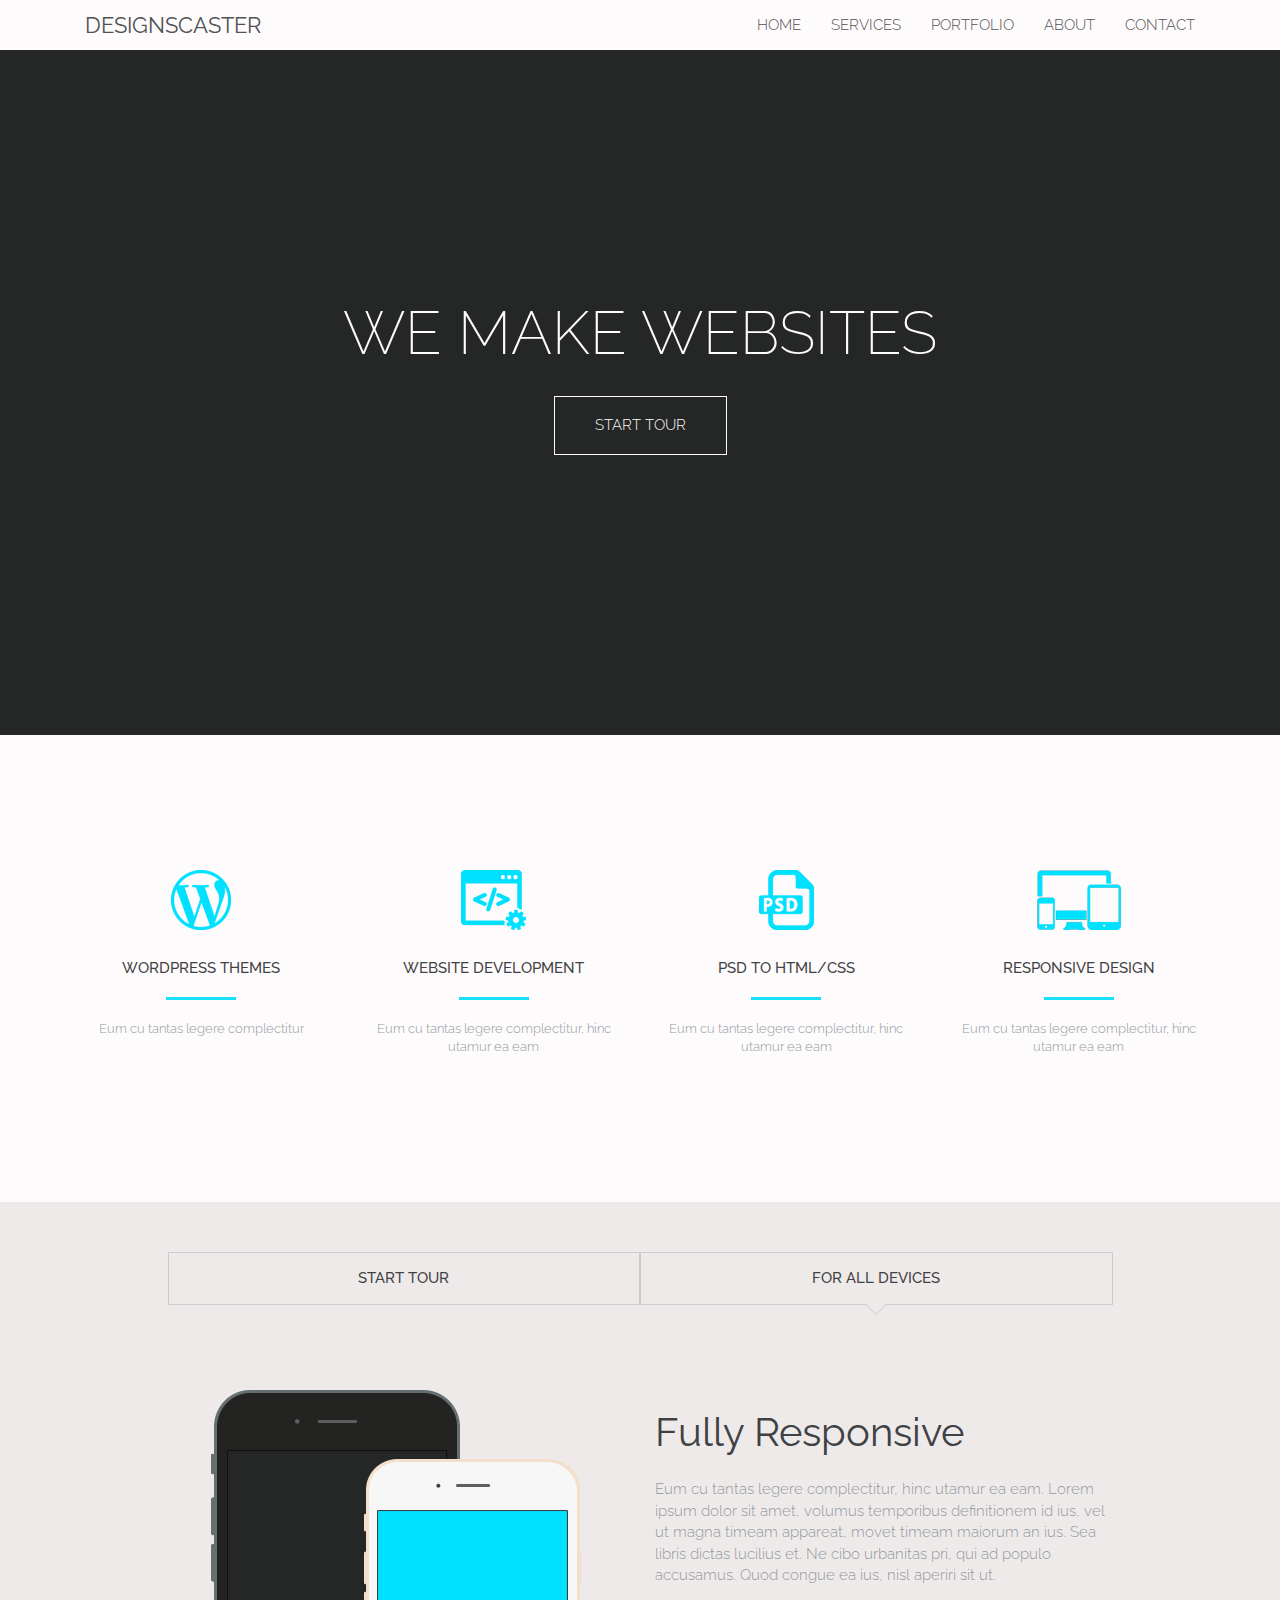
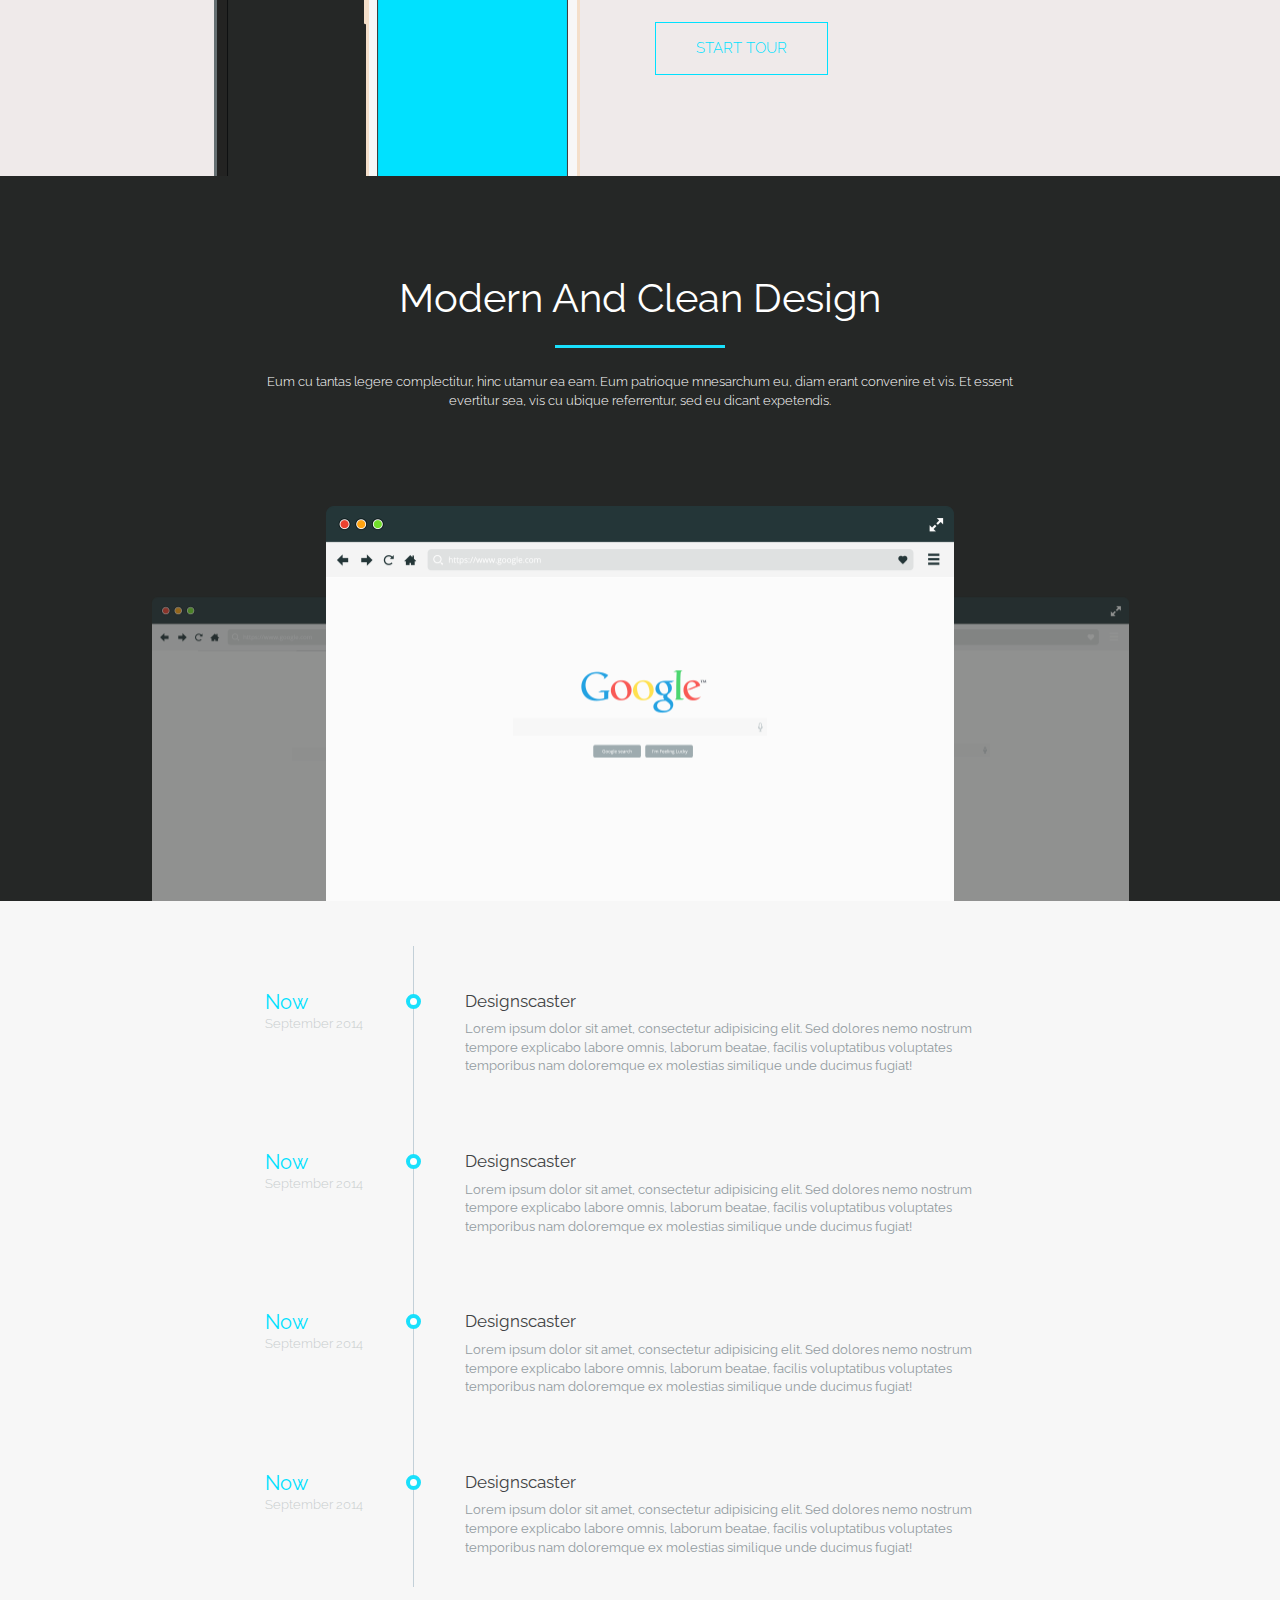
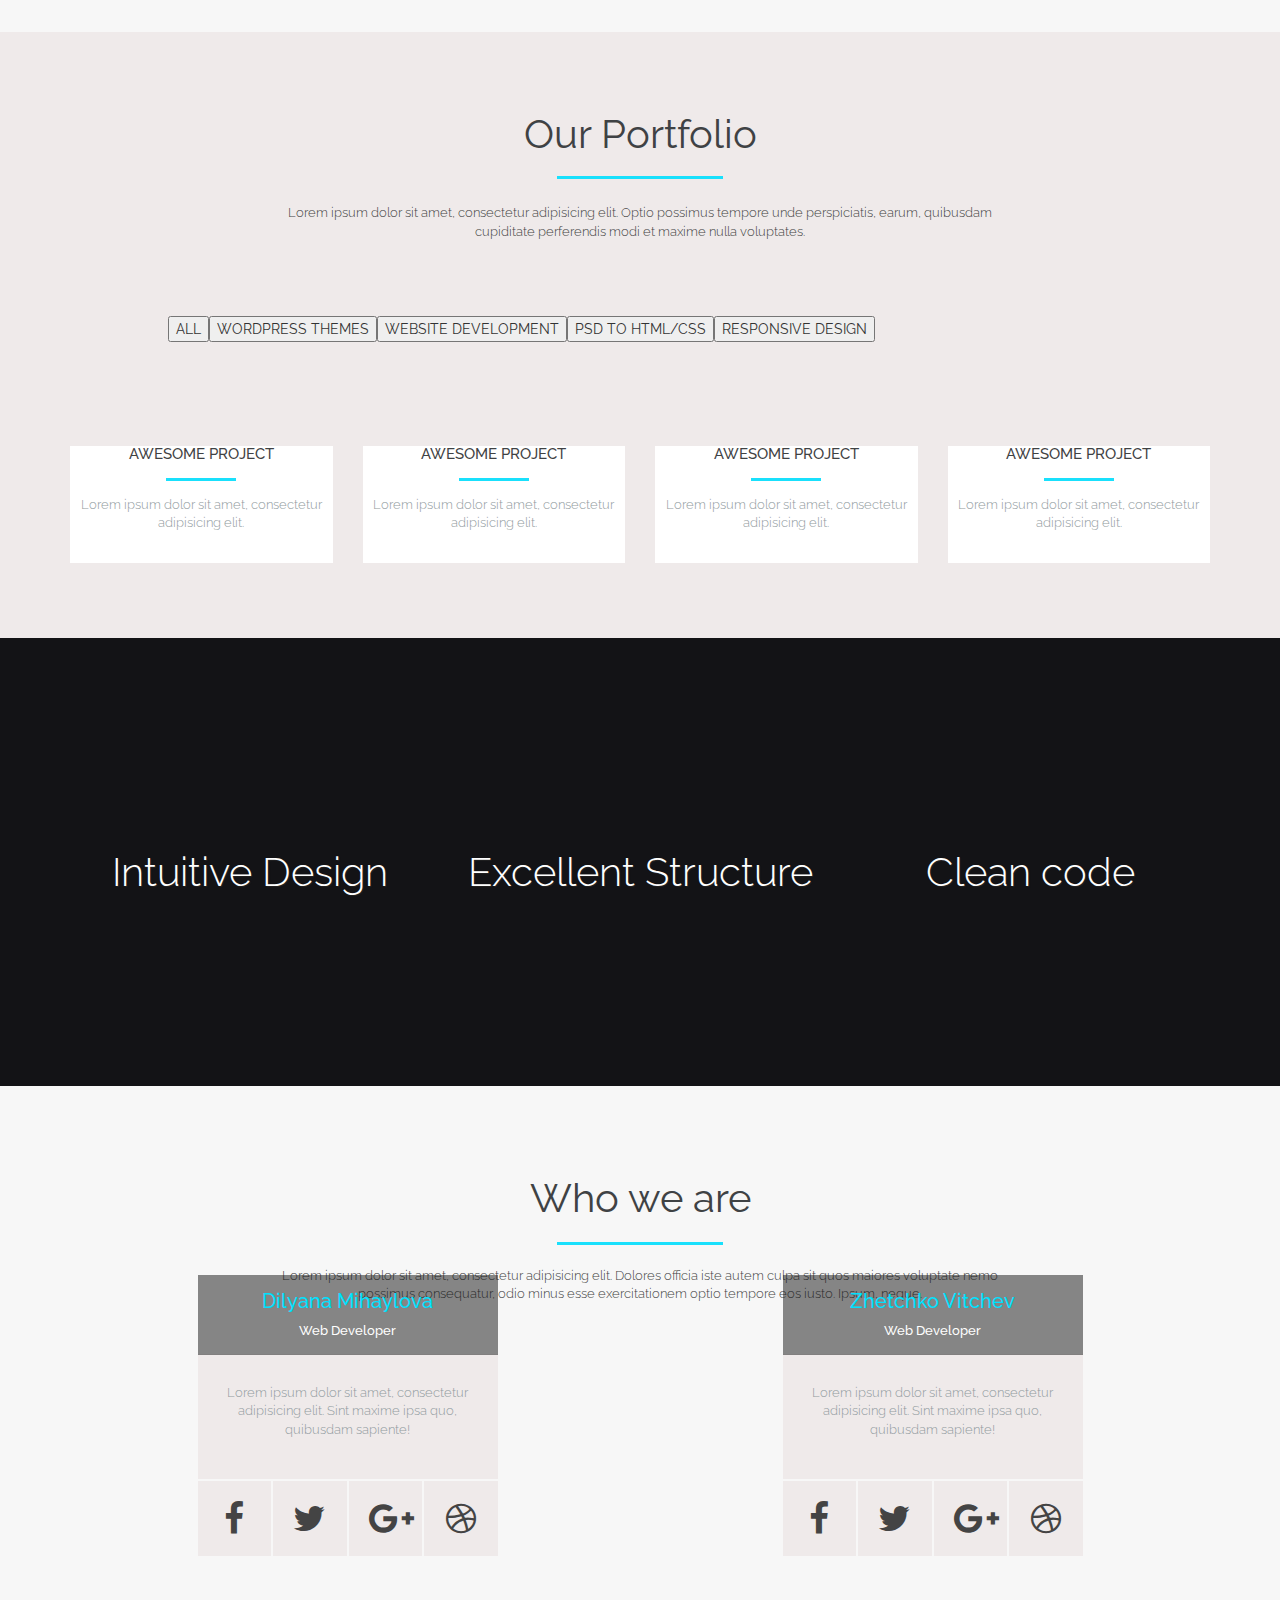
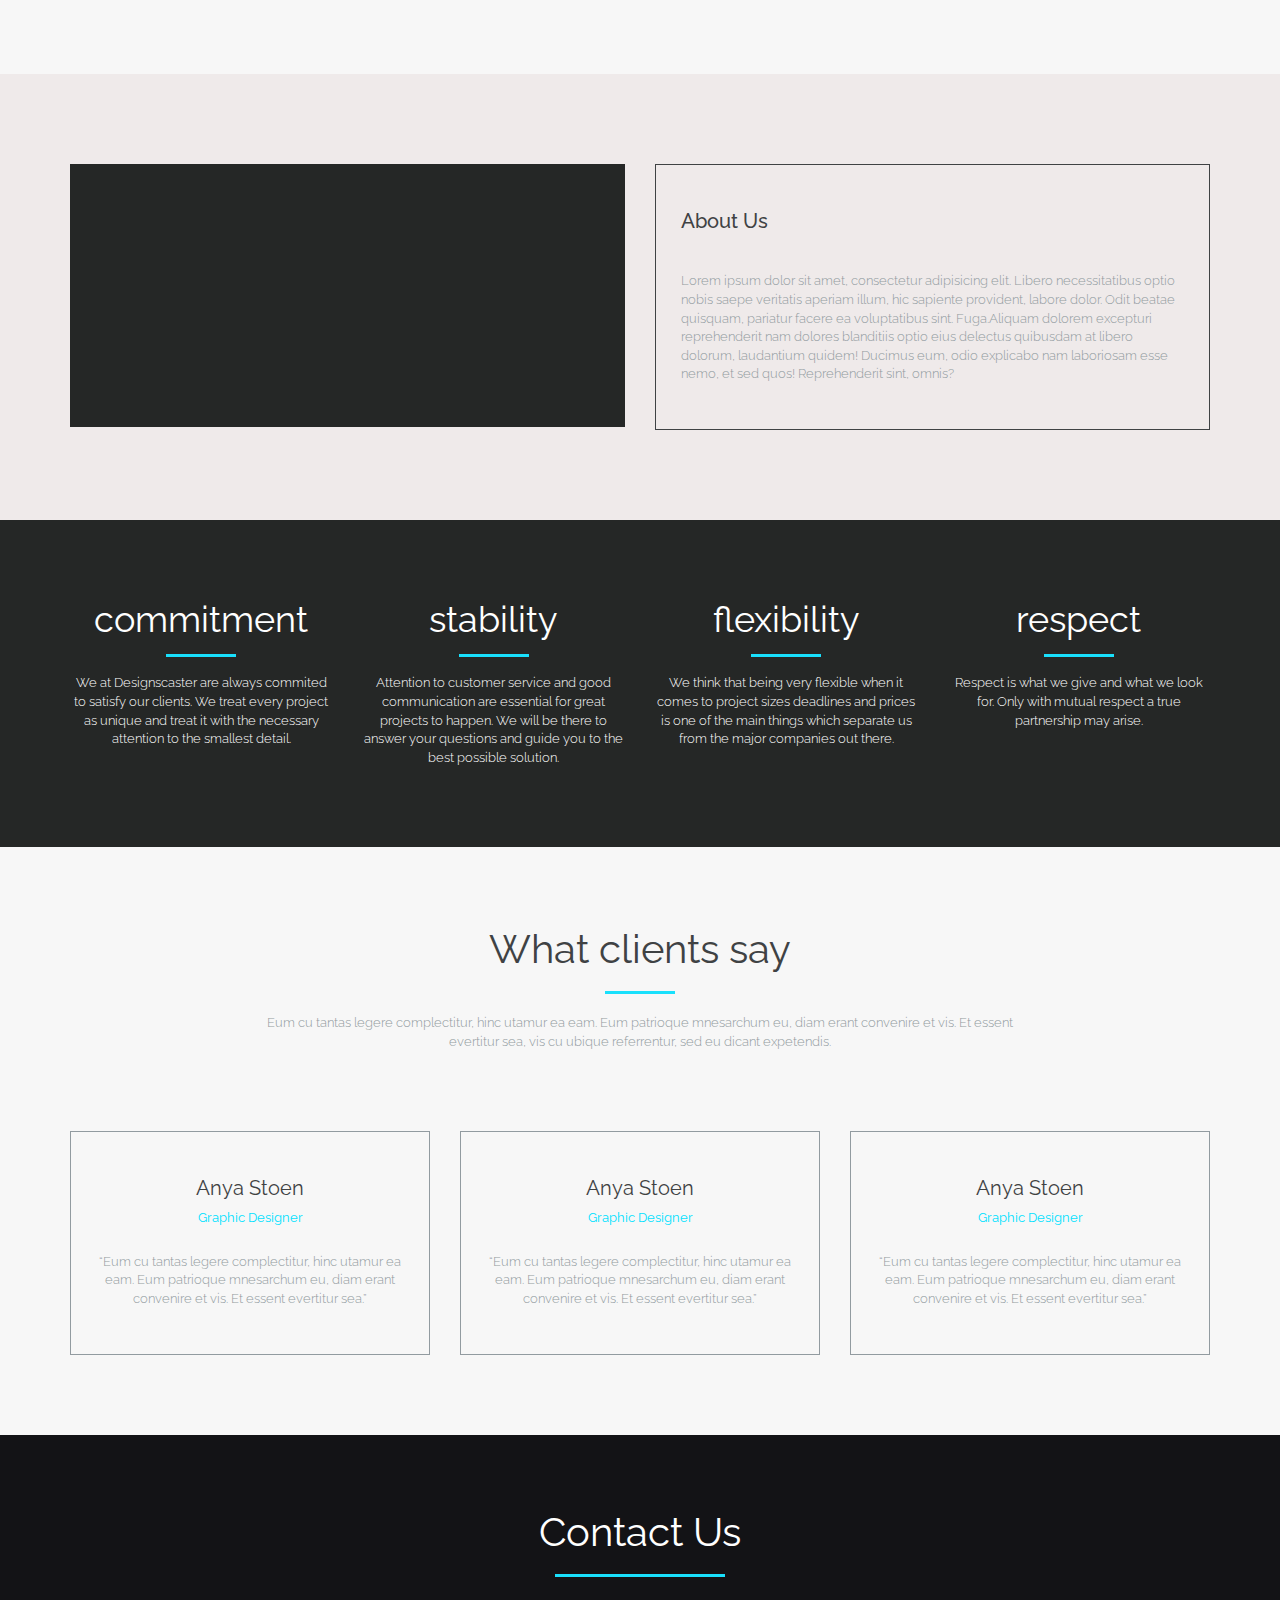
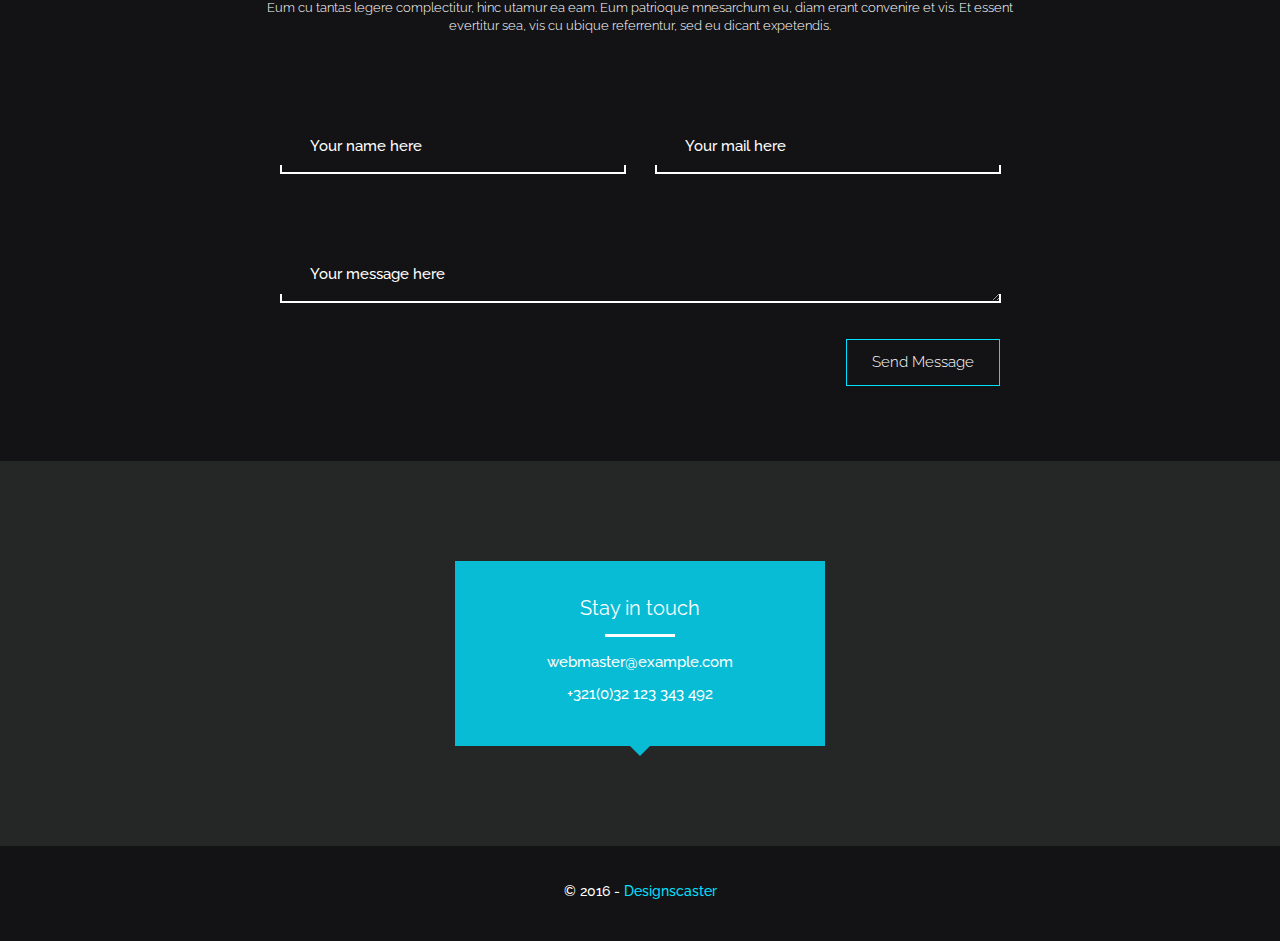
==== commit 7b33b8ba: "Mix it up filter added. Nice eh! : P" ====
--- a/index.html
+++ b/index.html
@@ -166,25 +166,25 @@
 					<div class="col-xs-12 col-md-offset-1 col-md-10">
 						<div class="categories">
 						<ul class="nav navbar-nav">
-							<li class="active"><a href="#">ALL</a></li>
-							<li><a href="#">WORDPRESS THEMES</a></li>
-							<li><a href="#">WEBSITE DEVELOPMENT</a></li>
-							<li><a href="#">PSD TO HTML/CSS</a></li>
-							<li><a href="#">RESPONSIVE DESIGN</a></li>
+							<li><button class="filter" data-filter="all">ALL</button></li>
+							<li><button class="filter" data-filter=".wordpress-themes">WORDPRESS THEMES</button></li>
+							<li><button class="filter" data-filter=".website-development">WEBSITE DEVELOPMENT</button></li>
+							<li><button class="filter" data-filter=".psd-to-html">PSD TO HTML/CSS</button></li>
+							<li><button class="filter">RESPONSIVE DESIGN</button></li>
 						</ul>
 						</div>
 					</div>
 				</div>
 			</div>
 			<div class="container">
-				<div class="row">
-					<div class="col-md-3">
+				<div id="filter-area" class="row">
+					<div class="col-md-3 mix wordpress-themes">
 						<div class="projects-bg text-center">
 							<div class="hovereffect">
 						        <img class="img-responsive" src="http://placehold.it/350x200" alt="" />
 						        <div class="overlay">
-						           <a class="info" href="#" data-toggle="modal" data-target="#myModal"><img src="./img/view-more.png" alt="View More" /></a>
-						           <div id="myModal" class="modal fade" role="dialog">
+						           <a class="info" href="#" data-toggle="modal" data-target="#portfolio1"><img src="./img/view-more.png" alt="View More" /></a>
+						           <div id="portfolio1" class="modal fade" role="dialog">
 									  	<div class="modal-dialog">
 										    <div class="modal-content">
 										      	<div class="modal-header">
@@ -208,7 +208,7 @@
 	    					</div>
 	    				</div>
     				</div>
-					<div class="col-md-3">
+					<div class="col-md-3 mix wordpress-themes">
 						<div class="projects-bg text-center">
 							<div class="hovereffect">
 						        <img class="img-responsive" src="http://placehold.it/350x200" alt="" />
@@ -222,7 +222,7 @@
 	    					</div>
 	    				</div>
 					</div>
-					<div class="col-md-3">
+					<div class="col-md-3 mix website-development">
 						<div class="projects-bg text-center">
 							<div class="hovereffect">
 						        <img class="img-responsive" src="http://placehold.it/350x200" alt="" />
@@ -236,7 +236,7 @@
 	    					</div>
 	    				</div>
 					</div>
-					<div class="col-md-3">
+					<div class="col-md-3 mix psd-to-html">
 						<div class="projects-bg text-center">
 							<div class="hovereffect">
 						        <img class="img-responsive" src="http://placehold.it/350x200" alt="" />
@@ -466,5 +466,12 @@
 		<!-- JAVASCRIPT -->
 		<script src="https://ajax.googleapis.com/ajax/libs/jquery/1.12.4/jquery.min.js"></script>
 		<script src="js/bootstrap.min.js"></script>
+		<script src="js/mixitup.js"></script>
+
+		<script>
+			$(function(){
+			  $('#filter-area').mixItUp();
+			});
+		</script>
 	</body>
 </html>--- a/css/custom.css
+++ b/css/custom.css
@@ -1195,4 +1195,10 @@
 @media all and (min-width: 768px) {
 	.navbar-brand {
 		font-size: 22px !important;
-	}+	}
+
+
+/* MixItUp Css */
+#filter-area .mix {
+	display: none;
+}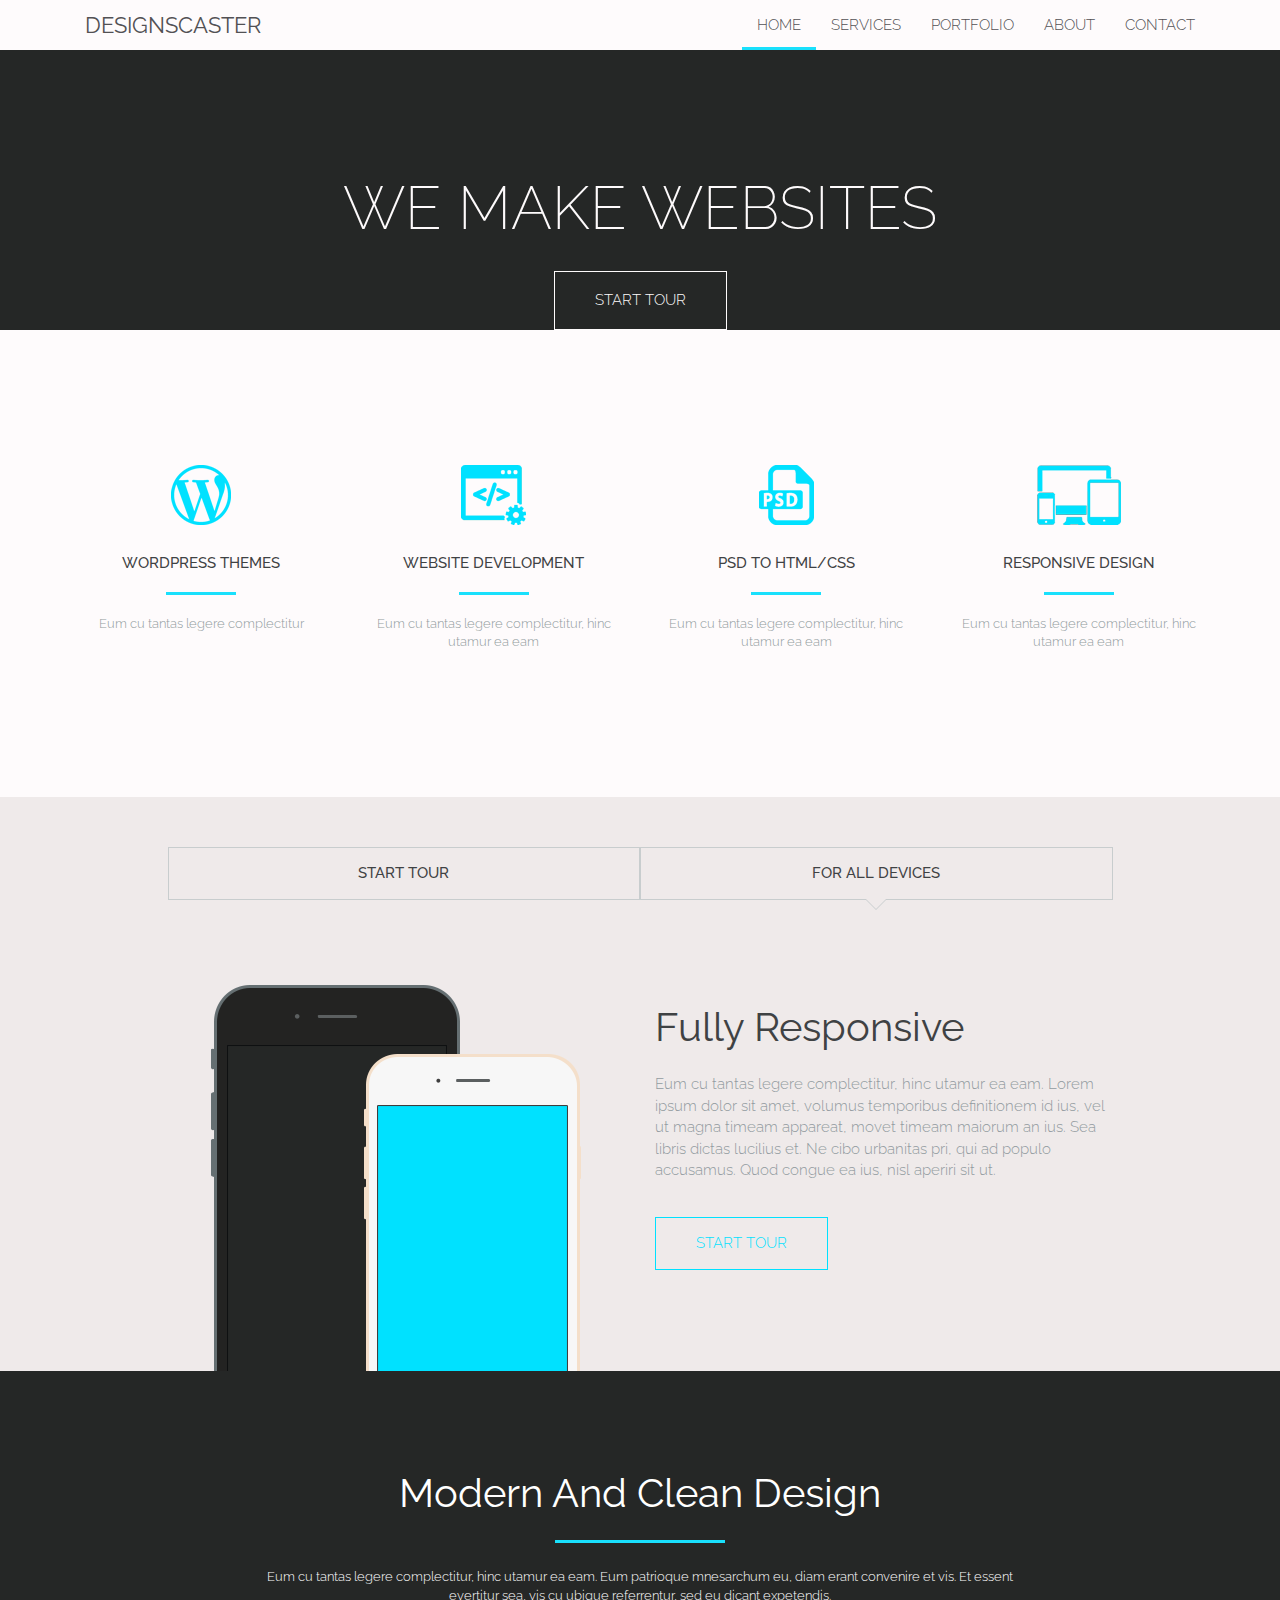
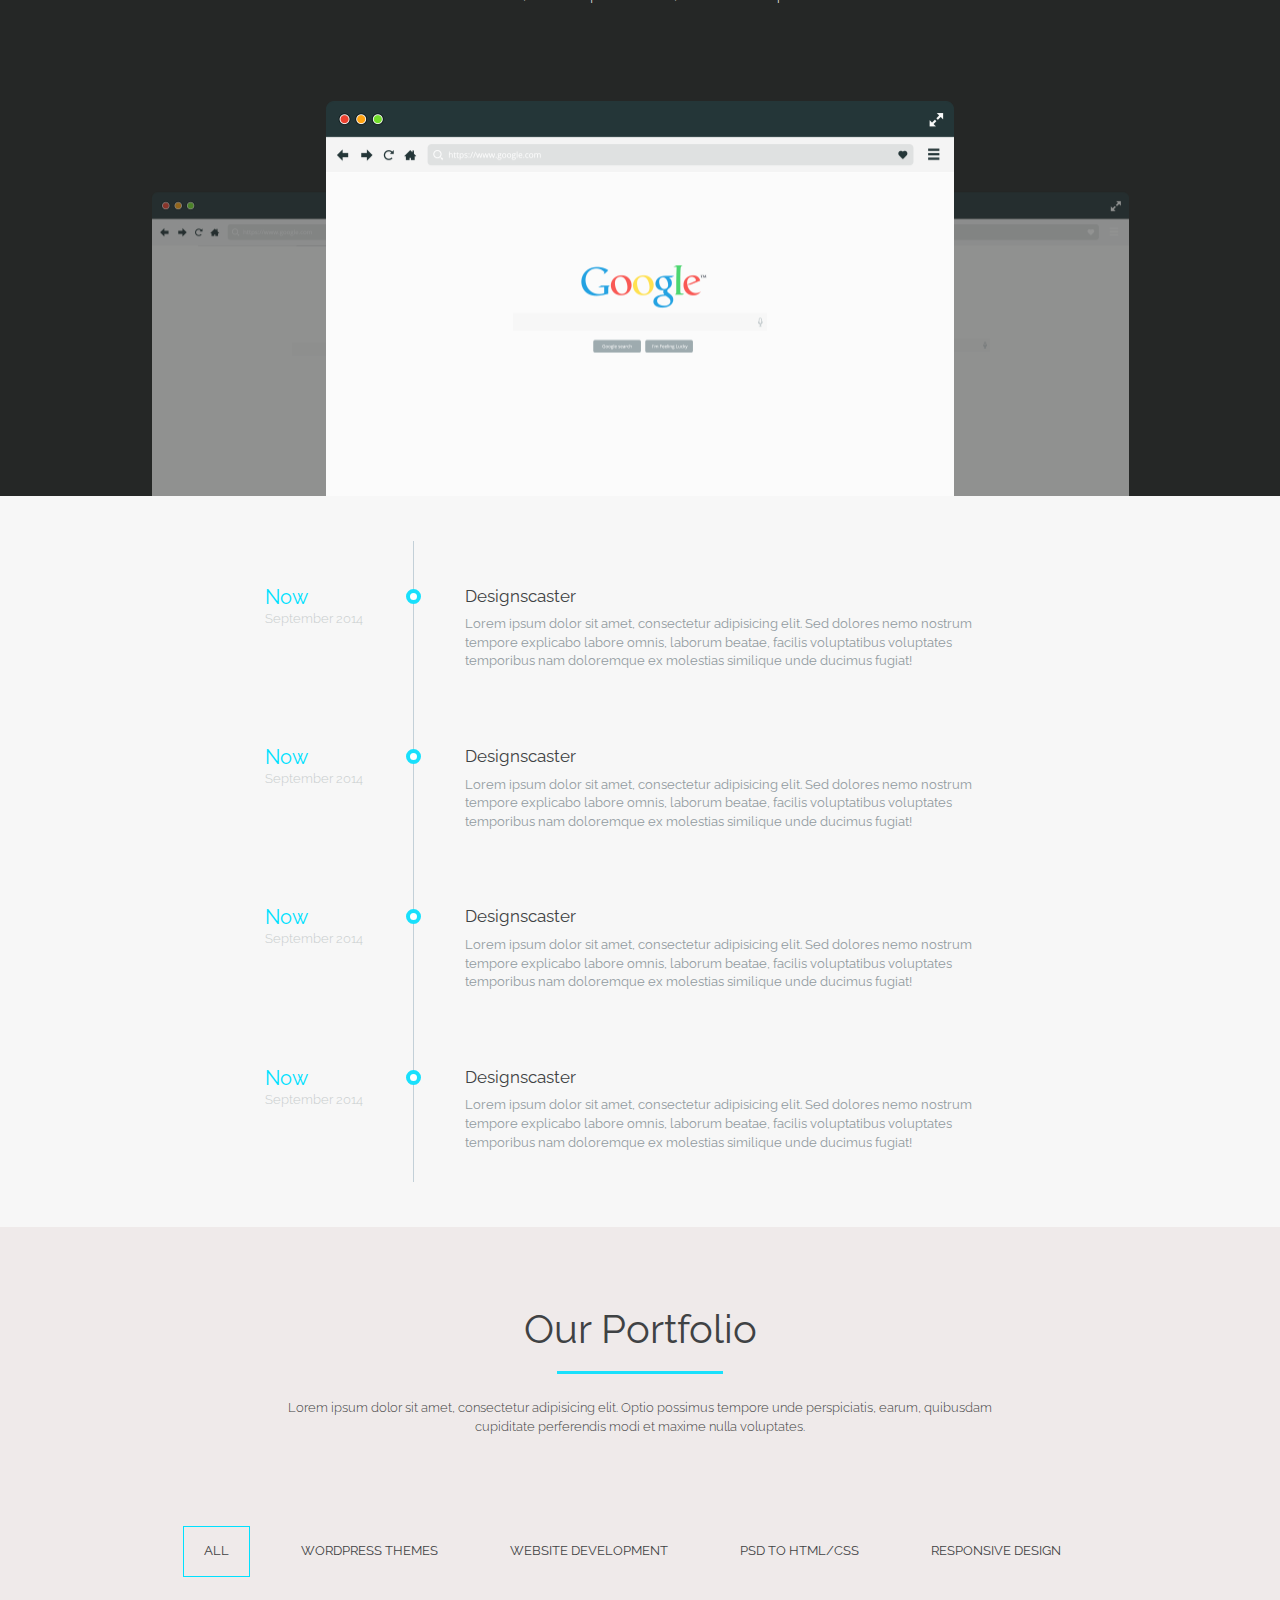
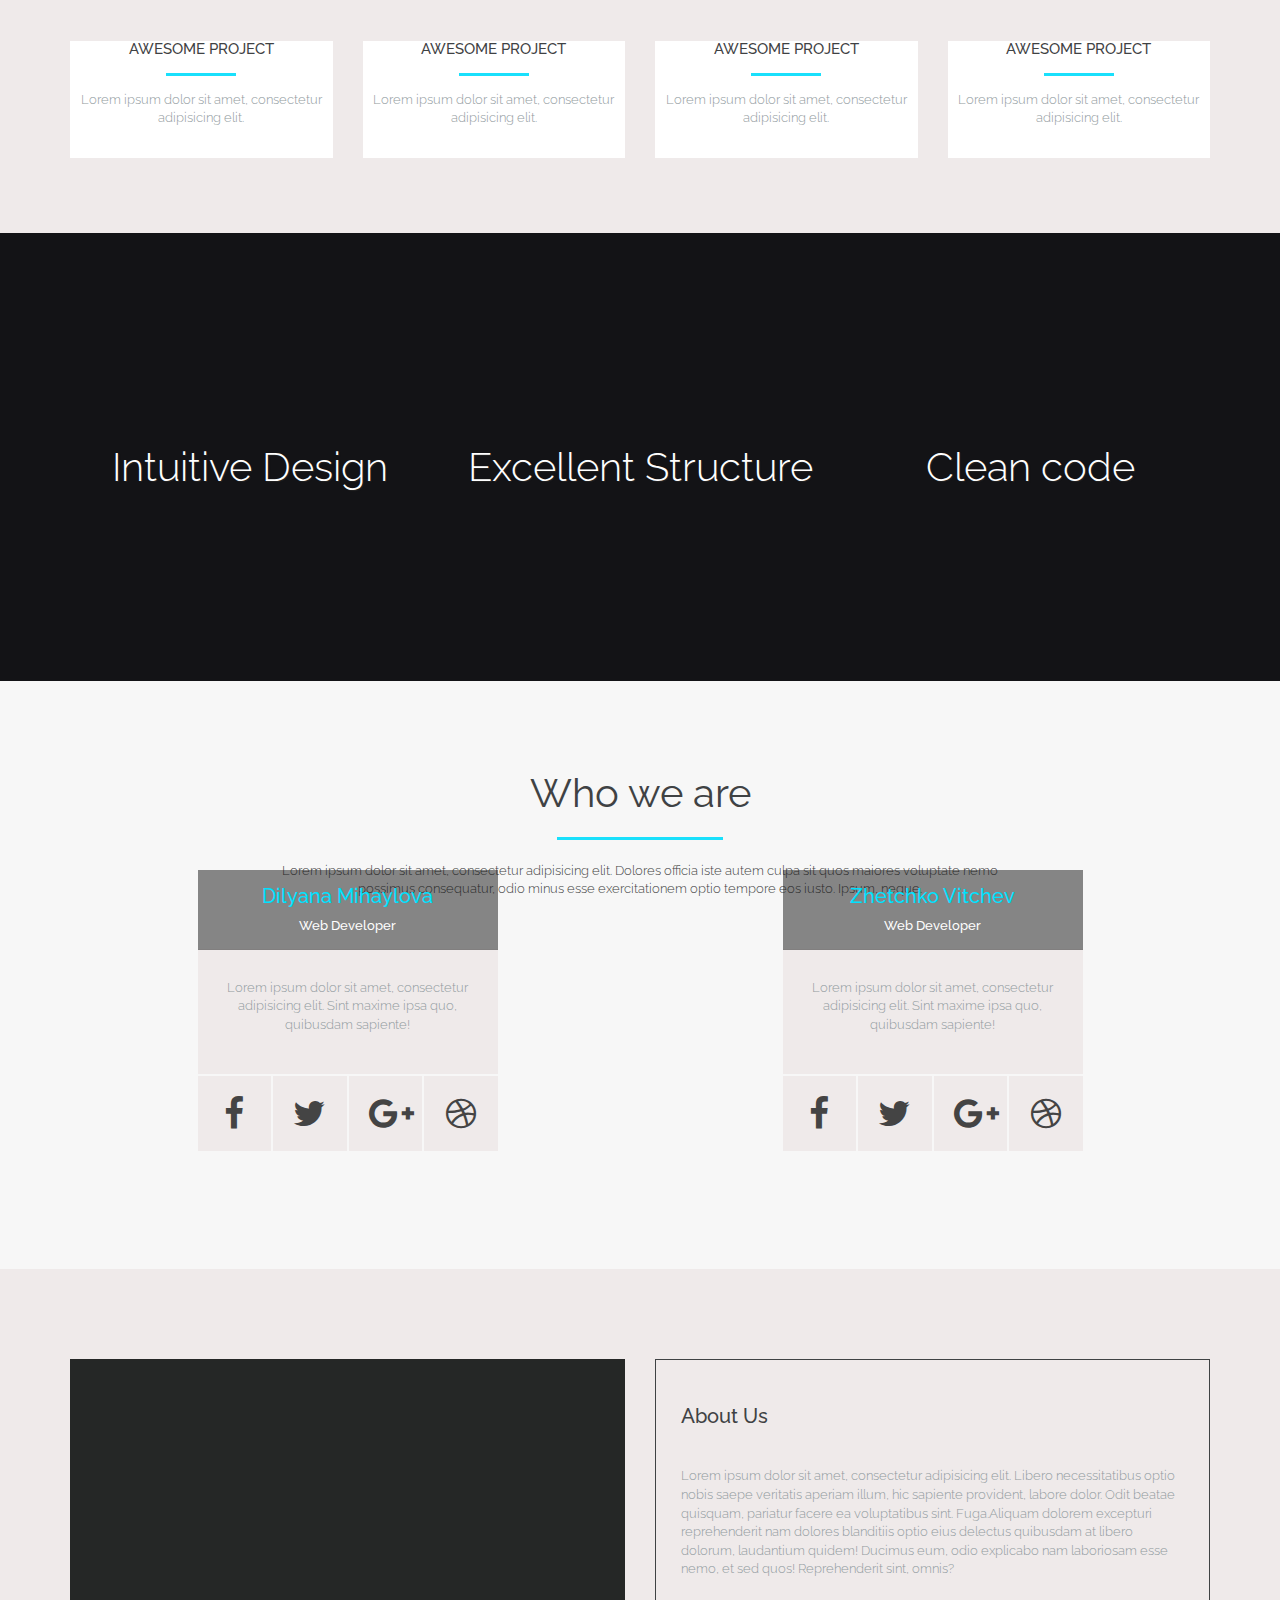
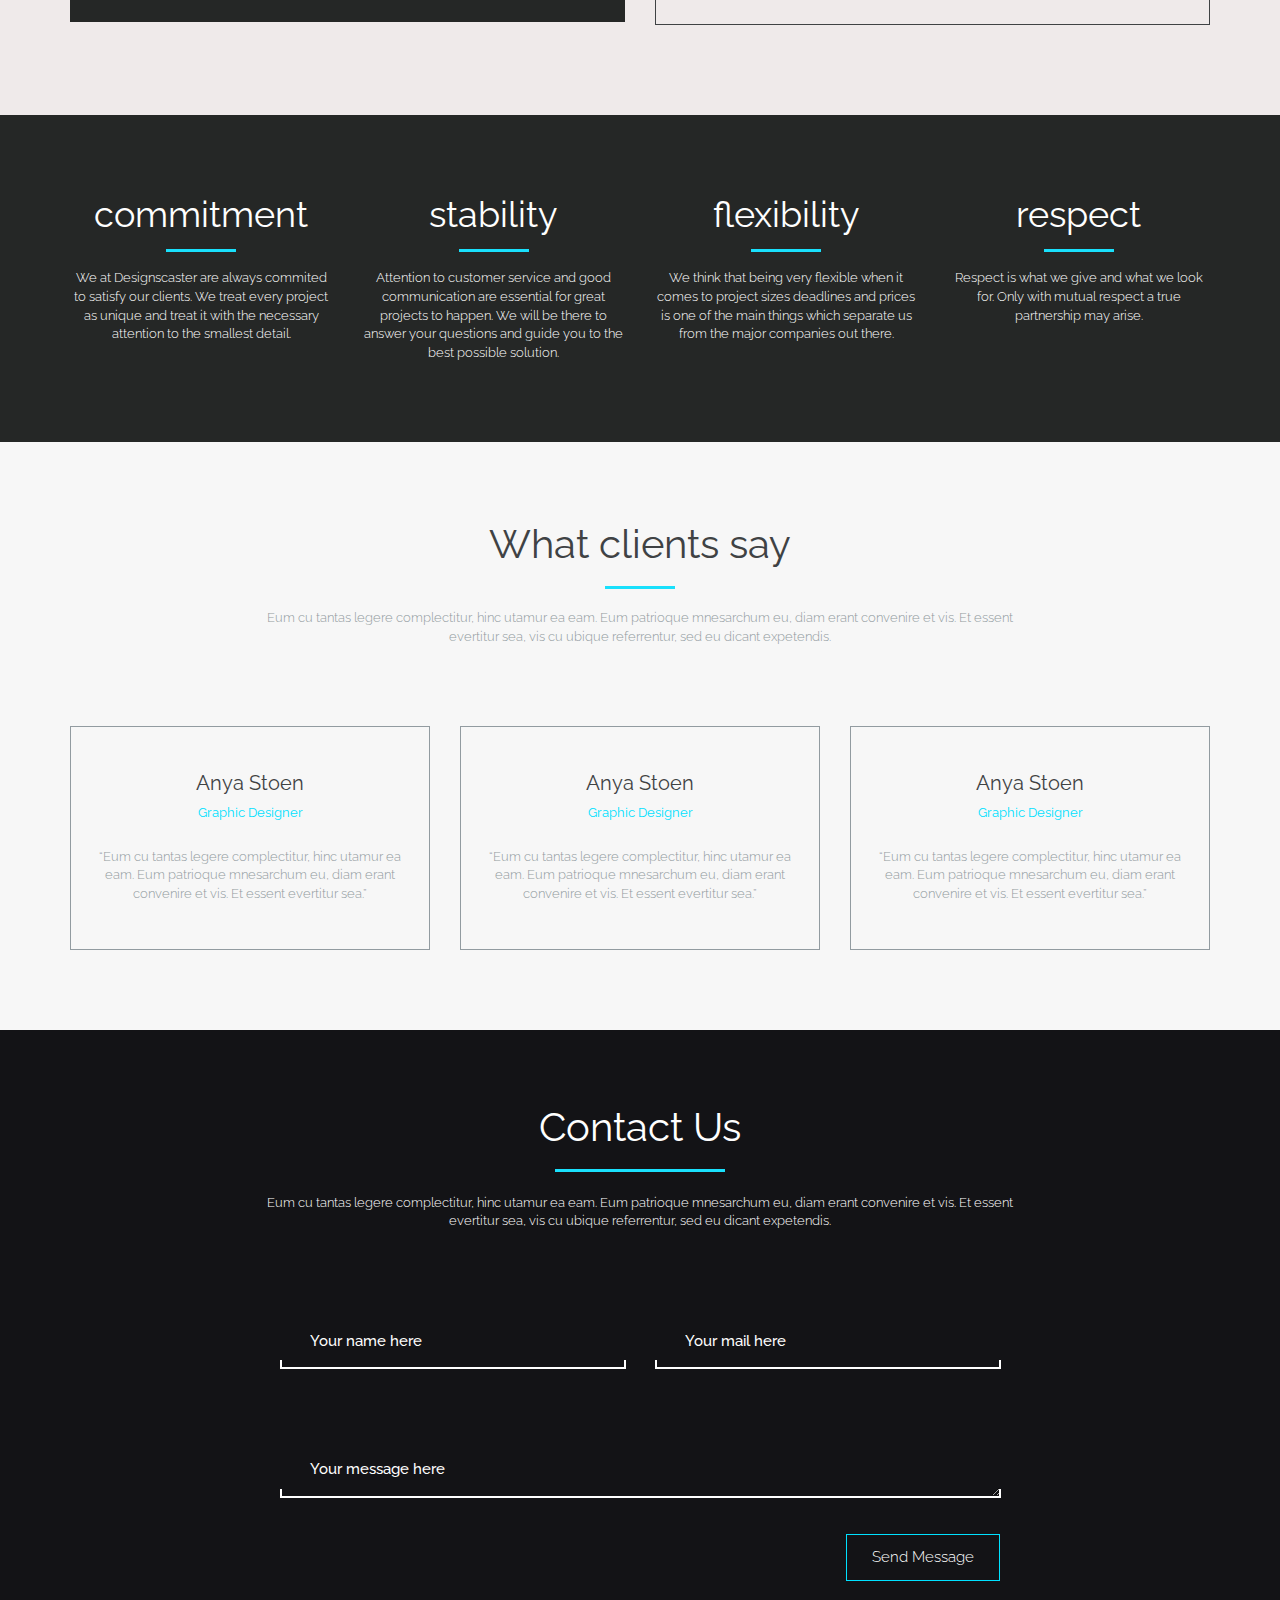
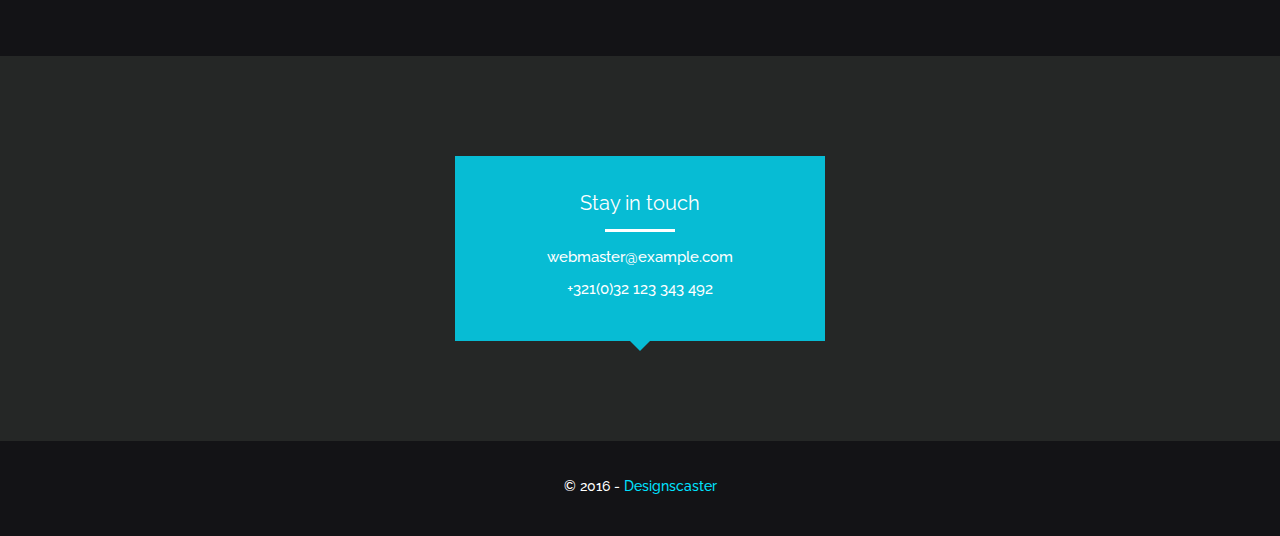
==== commit eb86bee0: "Added header video and smooth scrolling animation for menu/sections" ====
--- a/index.html
+++ b/index.html
@@ -20,7 +20,7 @@
     	<![endif]-->
 	</head>
 
-	<body>
+	<body data-spy="scroll" data-target="#myNavbar">
 		<header>
 			<div class="nav-wrap navbar-fixed-top">
 				<nav class="navbar container">
@@ -35,7 +35,7 @@
 				    <div class="collapse navbar-collapse navbar-right" id="myNavbar">
 				      <ul class="nav navbar-nav">
 				        <li class="active"><a href="index.html">Home</a></li>
-				        <li><a href="#">Services</a></li>
+				        <li><a href="#services">Services</a></li>
 				        <li><a href="#">Portfolio</a></li>
 				        <li><a href="#">About</a></li>
 				        <li><a href="#">Contact</a></li>
@@ -46,13 +46,17 @@
 		</header>
 
 		<section class="header-bg">
+			<video autoplay loop class="fillWidth">
+	            <source src="video/Love-Coding.mp4" type="video/mp4" />Your browser does not support the video tag. I suggest you upgrade your browser.
+	            <source src="video/Love-Coding.webm" type="video/webm" />Your browser does not support the video tag. I suggest you upgrade your browser.
+        	</video>
 			<div class="container text-center">
 				<h1>WE MAKE WEBSITES</h1>
 				<button type="button">START TOUR</button>
 			</div>
 		</section>
 
-		<section class="services-bg">
+		<section class="services-bg" id="services">
 			<div class="container">
 				<div class="row">
 					<div class="col-sm-6 col-md-3 service text-center">
@@ -469,6 +473,19 @@
 		<script src="js/mixitup.js"></script>
 
 		<script>
+			// $('body').scrollspy({target: ".navbar", offset: 50}); 
+			$("#myNavbar a").on('click', function(event){
+			  	if (this.hash !== "") {
+			    	event.preventDefault();
+			    	var hash = this.hash;
+			    	$('html, body').animate({
+			      		scrollTop: $(hash).offset().top
+			    	}, 800, function(){
+			      			window.location.hash = hash;
+			    			})
+			    		};
+			});
+
 			$(function(){
 			  $('#filter-area').mixItUp();
 			});
--- a/css/custom.css
+++ b/css/custom.css
@@ -44,6 +44,7 @@
 .navbar-nav>.active>a {
 	background-color: #fefbfc !important;
 	color: #19e0fc !important;
+	border-bottom: 3px solid #19e0fc;
 }
 
 .navbar-fixed-top .navbar-nav li a {
@@ -62,7 +63,7 @@
 /* HEADER SECTION */
 .header-bg {
 	background-color: #252726;
-	padding: 280px 0;
+	/*padding: 280px 0;*/
 }
 
 	.header-bg h1 {
@@ -341,7 +342,7 @@
 	margin-bottom: 120px;
 }
 
-	.categories>.navbar-nav>li>a {
+	.categories>.navbar-nav>li>button {
 		background-color: #efeaea !important;
 		text-decoration: none;
 		border: 1px solid #efeaea;
@@ -352,7 +353,7 @@
 		margin: 15px;
 	}
 
-		.categories>.navbar-nav>li>a:hover, .categories>.navbar-nav>.active>a {
+		.categories>.navbar-nav>li>button:hover, .categories>.navbar-nav>li>button.active {
 			border: 1px solid #00e1ff;
 			color: #3f4244 !important;
 		}
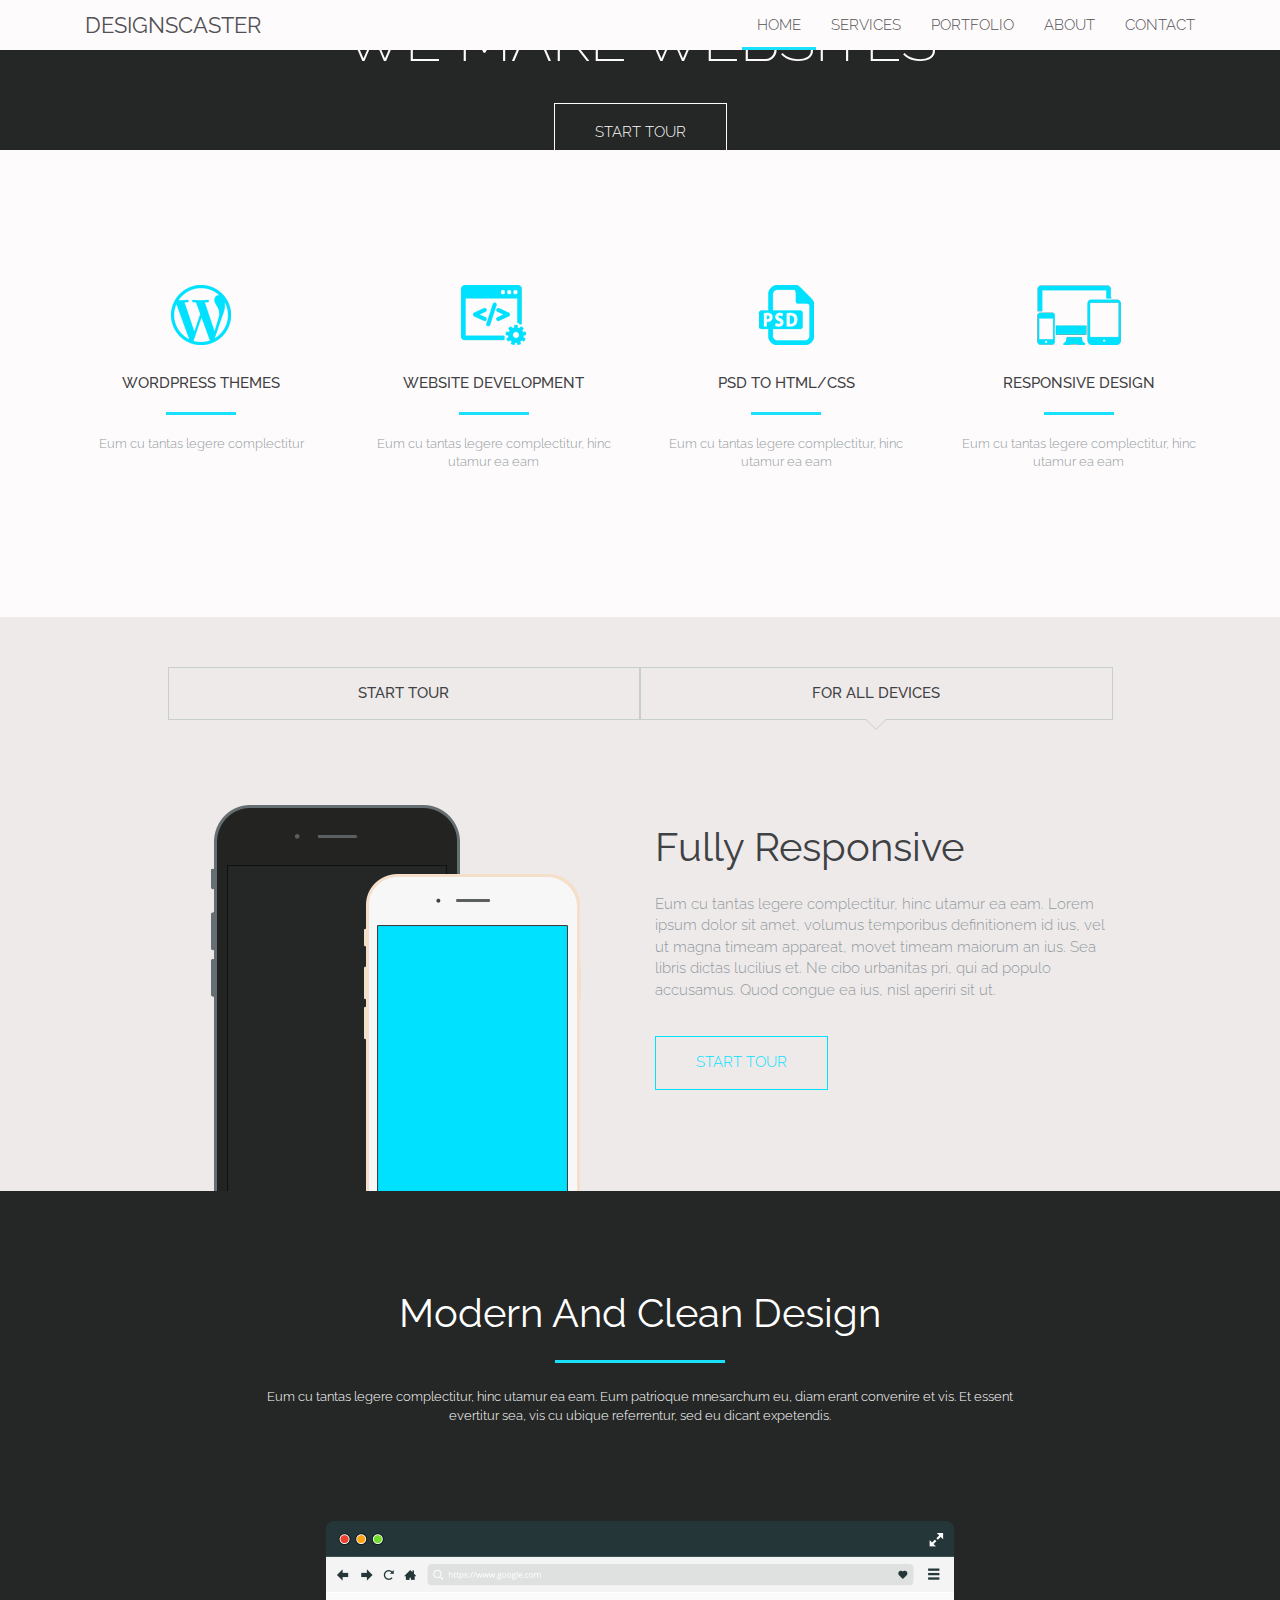
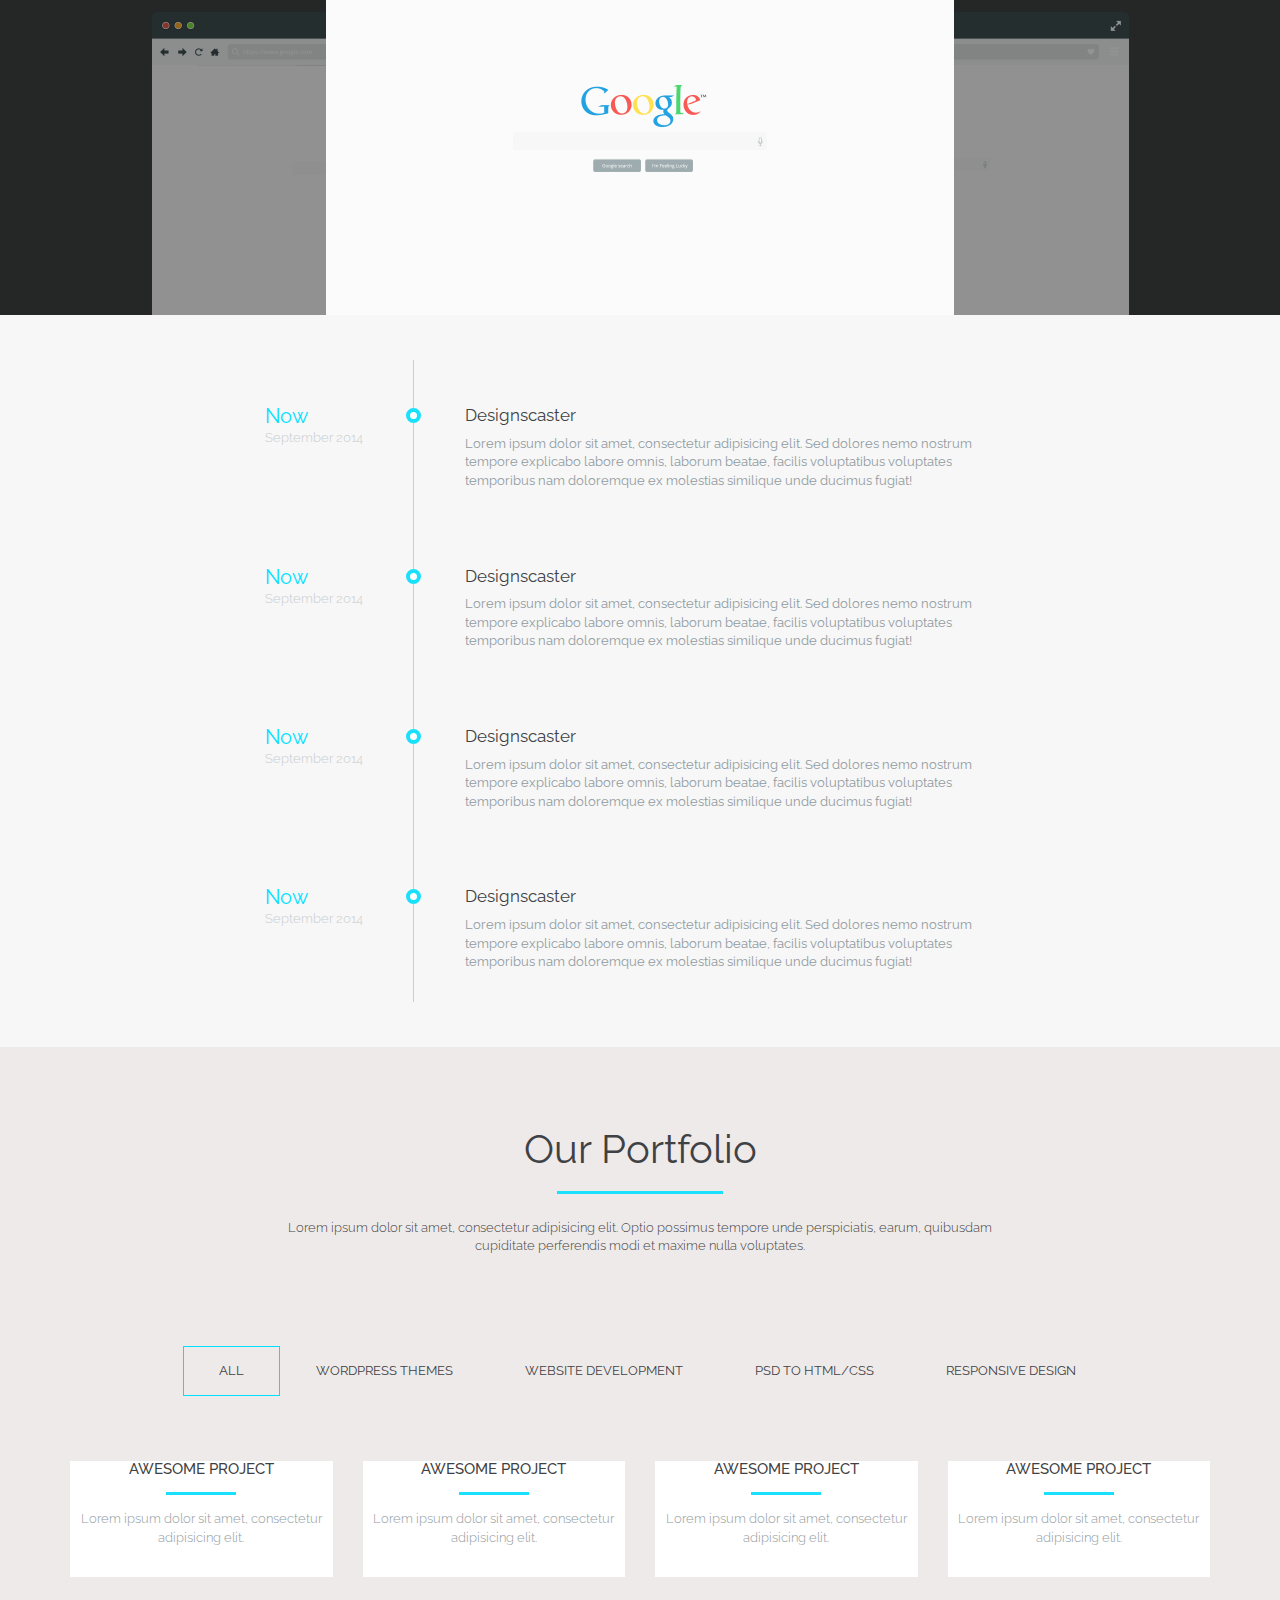
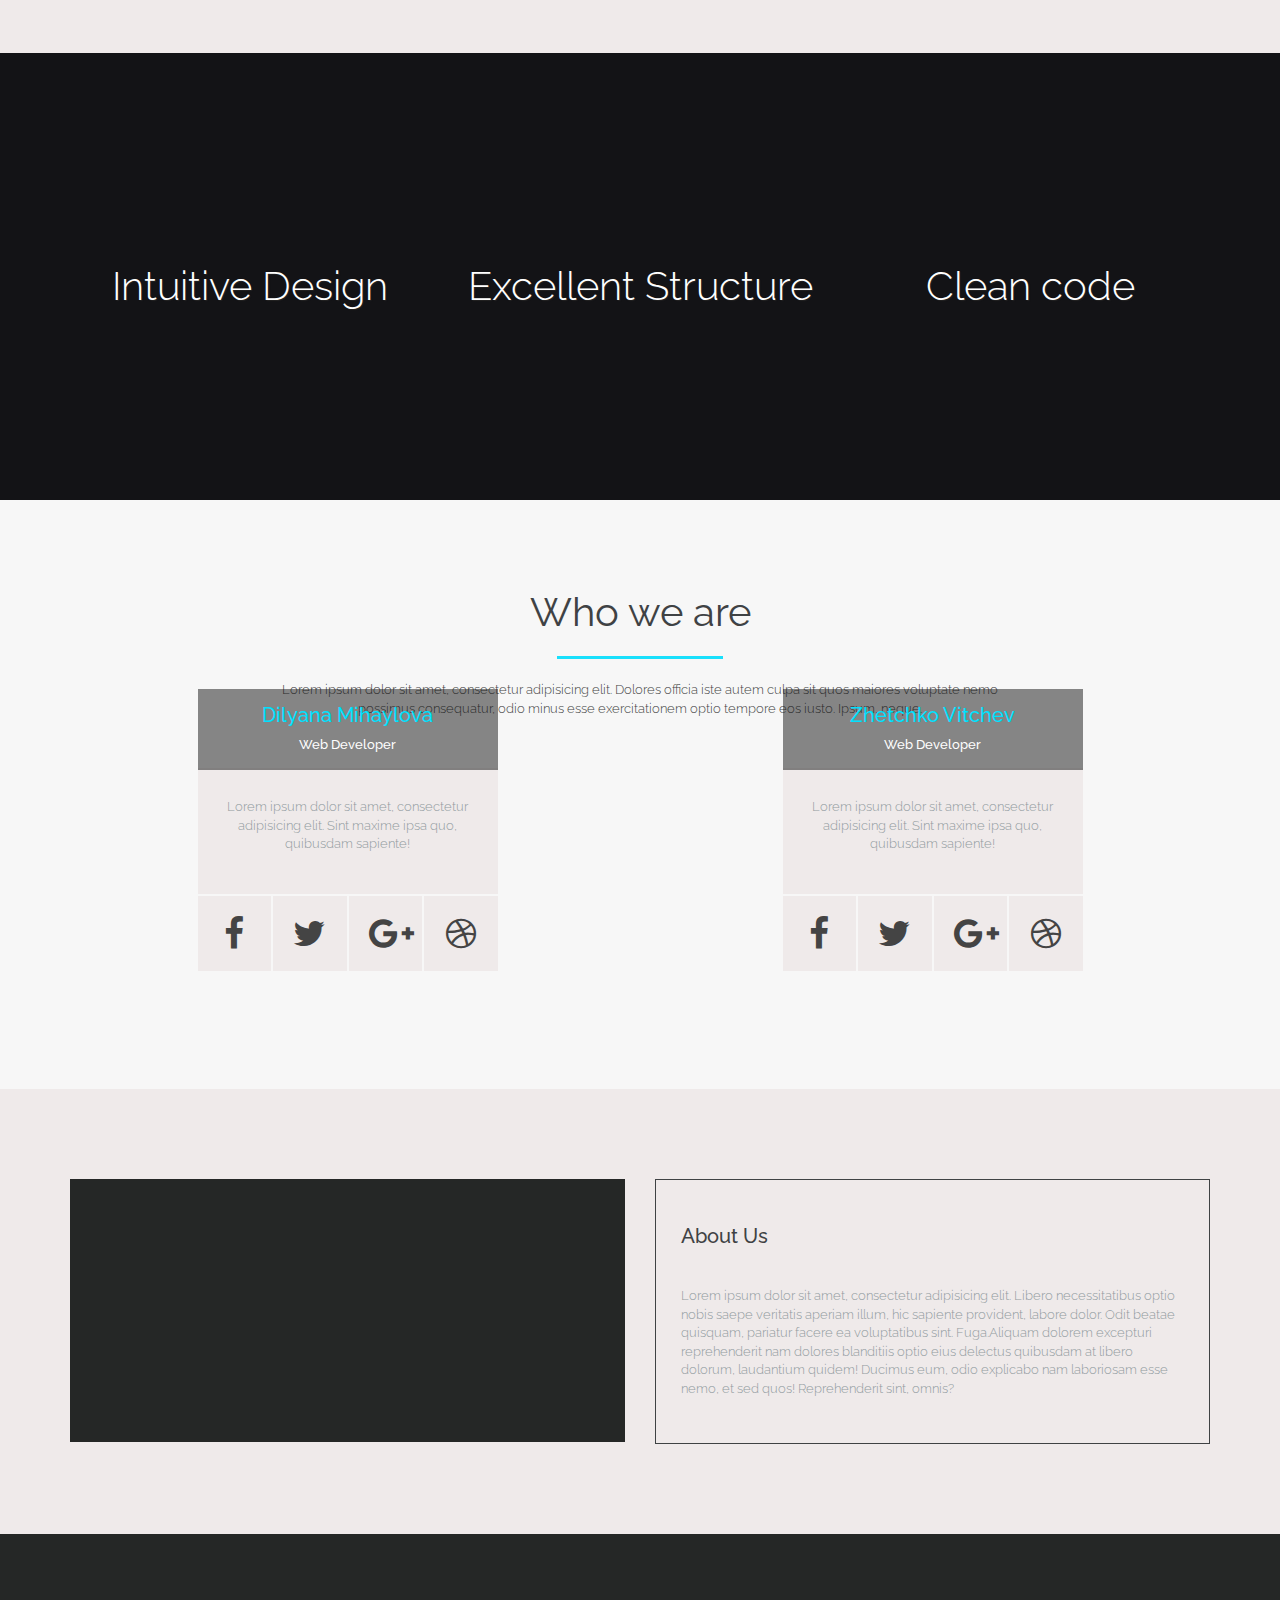
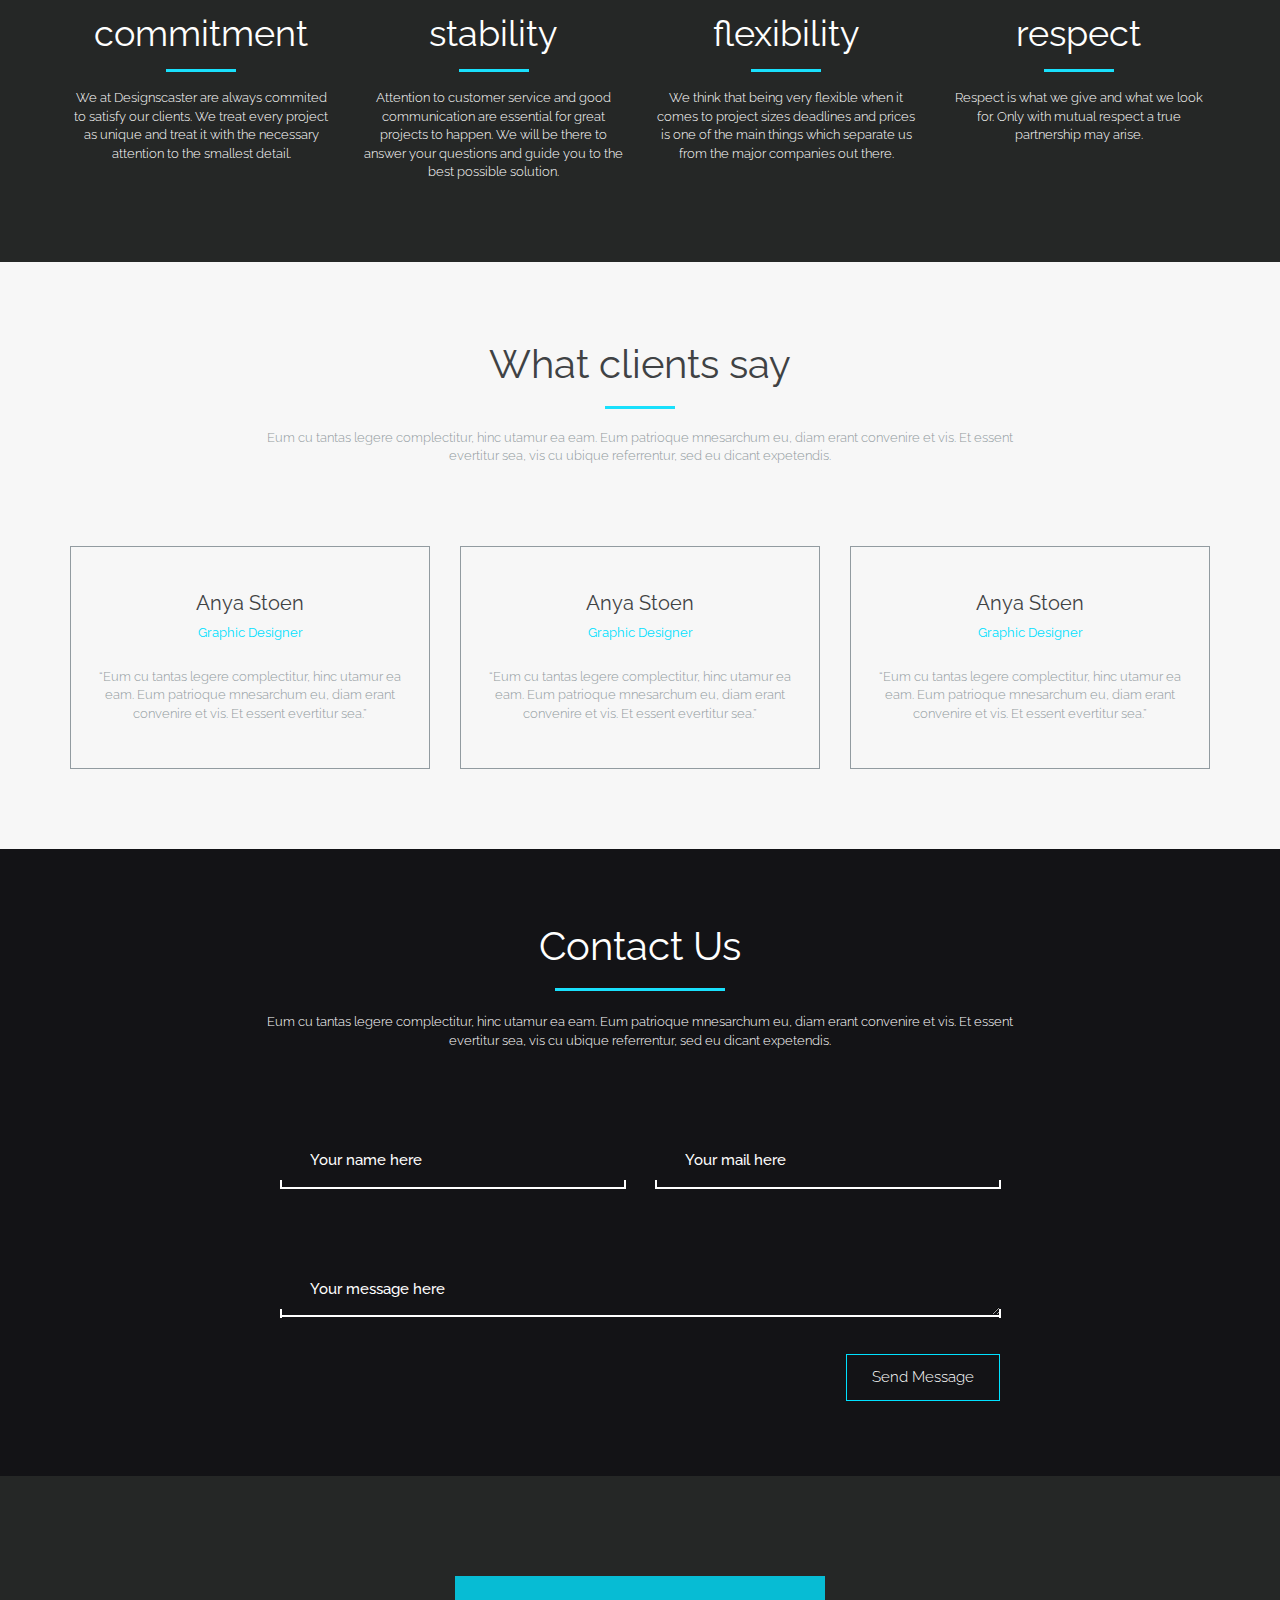
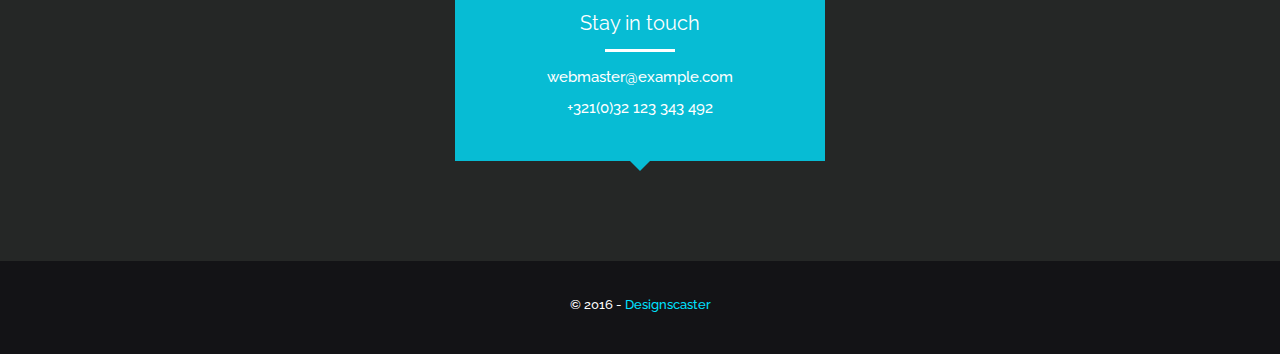
==== commit 401c8394: "Fixed header/video alignment, categories navigation; finished scrollspy." ====
--- a/index.html
+++ b/index.html
@@ -34,26 +34,30 @@
 				    </div>
 				    <div class="collapse navbar-collapse navbar-right" id="myNavbar">
 				      <ul class="nav navbar-nav">
-				        <li class="active"><a href="index.html">Home</a></li>
+				        <li class="active"><a href="#home">Home</a></li>
 				        <li><a href="#services">Services</a></li>
-				        <li><a href="#">Portfolio</a></li>
-				        <li><a href="#">About</a></li>
-				        <li><a href="#">Contact</a></li>
+				        <li><a href="#portfolio">Portfolio</a></li>
+				        <li><a href="#about">About</a></li>
+				        <li><a href="#contact">Contact</a></li>
 				      </ul>
 				    </div>
 				</nav>
 			</div>
 		</header>
 
-		<section class="header-bg">
-			<video autoplay loop class="fillWidth">
-	            <source src="video/Love-Coding.mp4" type="video/mp4" />Your browser does not support the video tag. I suggest you upgrade your browser.
-	            <source src="video/Love-Coding.webm" type="video/webm" />Your browser does not support the video tag. I suggest you upgrade your browser.
-        	</video>
-			<div class="container text-center">
-				<h1>WE MAKE WEBSITES</h1>
-				<button type="button">START TOUR</button>
-			</div>
+		<section class="header-bg" id="home">
+			<div class="video-container">
+				<video autoplay loop class="fillWidth">
+		            <source src="video/Love-Coding.mp4" type="video/mp4" />Your browser does not support the video tag. I suggest you upgrade your browser.
+		            <source src="video/Love-Coding.webm" type="video/webm" />Your browser does not support the video tag. I suggest you upgrade your browser.
+	        	</video>
+	        	<div class="container text-center">
+					<div class="overlay-video">
+						<h1>WE MAKE WEBSITES</h1>
+						<button type="button">START TOUR</button>
+					</div>
+				</div>
+	        </div>
 		</section>
 
 		<section class="services-bg" id="services">
@@ -158,7 +162,7 @@
 			</div>
 		</section>
 
-		<section class="portfolio-bg">
+		<section class="portfolio-bg" id="portfolio">
 			<div class="container">
 				<div class="row text-center">
 					<div class="col-md-offset-2 col-md-8">
@@ -181,7 +185,7 @@
 				</div>
 			</div>
 			<div class="container">
-				<div id="filter-area" class="row">
+				<div id="filter-area" class="row text-center">
 					<div class="col-md-3 mix wordpress-themes">
 						<div class="projects-bg text-center">
 							<div class="hovereffect">
@@ -283,7 +287,7 @@
         	</div>
 		</section>
 
-		<section class="about">
+		<section class="about" id="about">
 			<div class="team-bg text-center">
 				<div class="container">
 					<div class="row">
@@ -416,7 +420,7 @@
 			</div>
 		</section>
 
-		<section class="contact-bg">
+		<section class="contact-bg" id="contact">
 			<div class="container">
 				<div class="row">
 					<div class="col-md-offset-2 col-md-8">
@@ -483,7 +487,7 @@
 			    	}, 800, function(){
 			      			window.location.hash = hash;
 			    			})
-			    		};
+			    };
 			});
 
 			$(function(){
--- a/css/custom.css
+++ b/css/custom.css
@@ -8,6 +8,15 @@
 
 h1, h2, h3, h4, h5, h6, p, span, a, div, button, input, textarea {
 	font-family: 'Raleway', sans-serif;
+}
+
+p {
+	font-size: 13px;
+}
+
+/* MixItUp Css */
+#filter-area .mix {
+	display: none;
 }
 
 /* NAVIGATION */
@@ -66,6 +75,30 @@
 	/*padding: 280px 0;*/
 }
 
+	.header-bg .video-container {
+		position: relative;
+	}
+
+	.header-bg video {
+		width: 100%;
+    	z-index: 0;
+    	height: auto;
+  		vertical-align: middle;
+	}
+
+	.overlay-video {
+		position: absolute;
+		top: 0;
+		left: 0;
+		bottom: 0;
+		right: 0;
+		display: flex;
+		align-items: center;
+		justify-content: center;
+	    z-index: 1;
+	    flex-direction: column;
+	}
+
 	.header-bg h1 {
 		font-size: 60px;
 		font-weight: 200;
@@ -76,11 +109,18 @@
 	.header-bg button {
 		font-size: 15px;
 		font-weight: 300;
-		background-color: #252726;
+		background-color: transparent;
 		border: 1px solid #fefbfc;
 		color: #fefbfc;
 		padding: 18px 40px;
 	}
+
+		.header-bg button:hover {
+			font-weight: 500;
+		    background-color: #19e0fc;
+		    border: 1px solid #19e0fc;
+		    color: #252726;
+		}
 
 /* SERVICES SECTION */
 .services-bg {
@@ -108,7 +148,6 @@
 	}
 
 .service p {
-	font-size: 13px;
 	font-weight: 300;
 	color: #929ba0;
 }
@@ -167,6 +206,12 @@
 	margin-bottom: 45px;
 }
 
+	.resp button:last-child:hover {
+		/*color: #ffffff;*/
+	    border: 1px solid #252726;
+	    background-color: #252726;
+	}
+
 .down-arrow {
 	position: relative;
 }
@@ -229,7 +274,6 @@
 		}
 
 	.browsers-bg p {
-		font-size: 13px;
 		font-weight: 300;
 		color: #ffffff;
 	}
@@ -280,7 +324,6 @@
 			}
 
 		.timeline p {
-			font-size: 13px;
 			font-weight: 400;
 			color: #929ba0;
 		}
@@ -332,7 +375,6 @@
 		}
 
 	.portfolio-bg p {
-		font-size: 13px;
 		font-weight: 300;
 		color: #444444;
 		margin-bottom: 75px;
@@ -343,6 +385,8 @@
 }
 
 	.categories>.navbar-nav>li>button {
+		display: block;
+		width: 100%;
 		background-color: #efeaea !important;
 		text-decoration: none;
 		border: 1px solid #efeaea;
@@ -382,7 +426,6 @@
 		}
 
 	.projects-bg p {
-		font-size: 13px;
 		font-weight: 300;
 		color: #929ba0;
 		padding-bottom: 30px;
@@ -518,7 +561,6 @@
 	.methods-bg p {
 		position: relative;
 		bottom: -125px;
-		font-size: 13px;
 		font-weight: 300;
 		color: #ffffff;
 	    opacity: 0;
@@ -562,7 +604,6 @@
 		}
 
 	.team-bg p {
-		font-size: 13px;
 		font-weight: 300;
 		color: #444444;
 	}
@@ -590,7 +631,6 @@
 	}
 
 	.team-member p {
-		font-size: 13px;
 		font-weight: 500;
 		color: #ffffff;
 	}
@@ -688,7 +728,6 @@
 	}
 
 	#about-info p {
-		font-size: 13px;
 		font-weight: 300;
 		color: #929ba0;
 	}
@@ -718,7 +757,6 @@
 		}
 
 	.what-you-get-bg p {
-		font-size: 13px;
 		font-weight: 300;
 		color: #ffffff;
 	}
@@ -748,7 +786,6 @@
 		}
 
 	.clients-bg>div>div>div>p {
-		font-size: 13px;
 		font-weight: 300;
 		color: #929ba0;
 		padding-bottom: 70px;
@@ -766,14 +803,12 @@
 	}
 
 	.clients p:first-of-type {
-		font-size: 13px;
 		font-weight: 400;
 		color: #00e1ff;
 		padding-bottom: 15px;
 	}
 
 	.clients p:last-of-type {
-		font-size: 13px;
 		font-weight: 300;
 		color: #929ba0;
 	}
@@ -807,7 +842,6 @@
 		}
 
 	.contact-bg p {
-		font-size: 13px;
 		font-weight: 300;
 		color: #ffffff;
 	}
@@ -898,6 +932,12 @@
 	margin-top: 15px;
 }
 
+	#contact-form button:hover {
+		background-color: #00e1ff;
+		font-weight: 500;
+    	color: #131316;
+	}
+
 /* ADDRESS SECTION */
 .address-bg {
 	background-color: #252726;
@@ -991,10 +1031,10 @@
 
 /* MEDIA QUERIES */
 @media all and (max-width: 1199px) {
-	.categories>.navbar-nav>li>a {
+	.categories>.navbar-nav>li>button {
 		font-size: 11px;
-		padding: 10px;
-		margin: 10px;
+		padding: 15px 10px;
+		margin: 20px 10px;
 		text-align: center;
 	}
 }
@@ -1040,13 +1080,11 @@
 		}
 }
 
-@media all and (min-width: 275px) and (max-width: 991px) {
+@media all and (max-width: 991px) {
 	.services-bg {
 		padding: 40px 0 30px 0 !important;
 	}
-}
-
-@media all and (max-width: 991px) {
+
 	.dev-tour, .down-arrow {
 		margin-bottom: 40px;
 	}
@@ -1084,6 +1122,29 @@
 	.projects-bg {
 		margin: 20px auto;
 	}
+
+	.methods-bg {
+		padding: 75px 0
+	}
+	
+		.methods-bg .fa {
+			top: -75px;
+			font-size: 36px;
+		}
+
+		.methods-bg h4 {
+			font-size: 11px;
+		}
+
+		.methods-bg h2 {
+			font-size: 34px;
+			margin: 10px 0;
+		}
+
+		.methods-bg p {
+			bottom: -75px;
+			font-size: 11px;
+		}
 }
 
 @media all and (max-width: 767px) {
@@ -1091,6 +1152,10 @@
 		height: 100%;
 	}
 
+		.navbar-nav>.active>a {
+			border-bottom: none;
+		}
+
 		.navbar-fixed-top .navbar-nav li a:hover {
 			border: none;
 			background-color: #efeaea !important;
@@ -1122,7 +1187,7 @@
 	}
 
 		.categories>.navbar-nav>li {
-			max-width: 175px;
+			max-width: 165px;
 			margin: auto;
 		}
 
@@ -1197,9 +1262,3 @@
 	.navbar-brand {
 		font-size: 22px !important;
 	}
-
-
-/* MixItUp Css */
-#filter-area .mix {
-	display: none;
-}